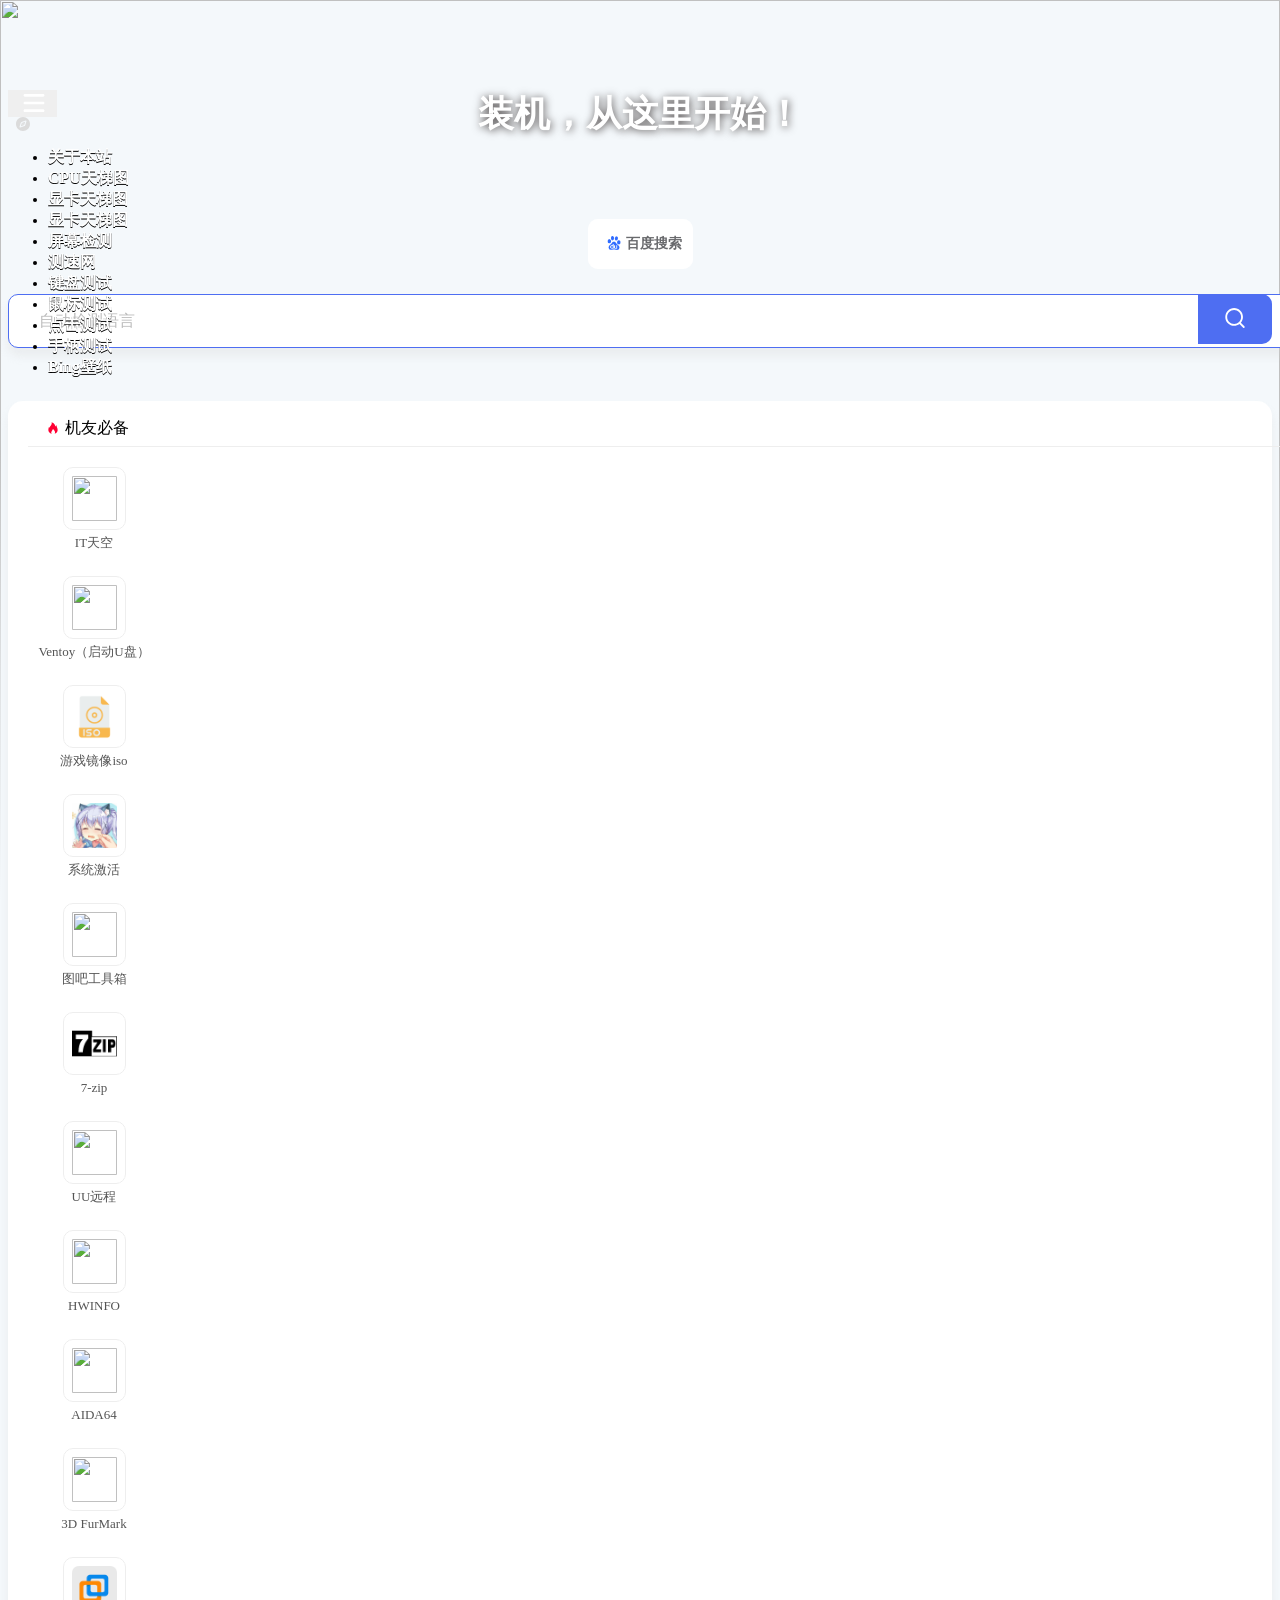
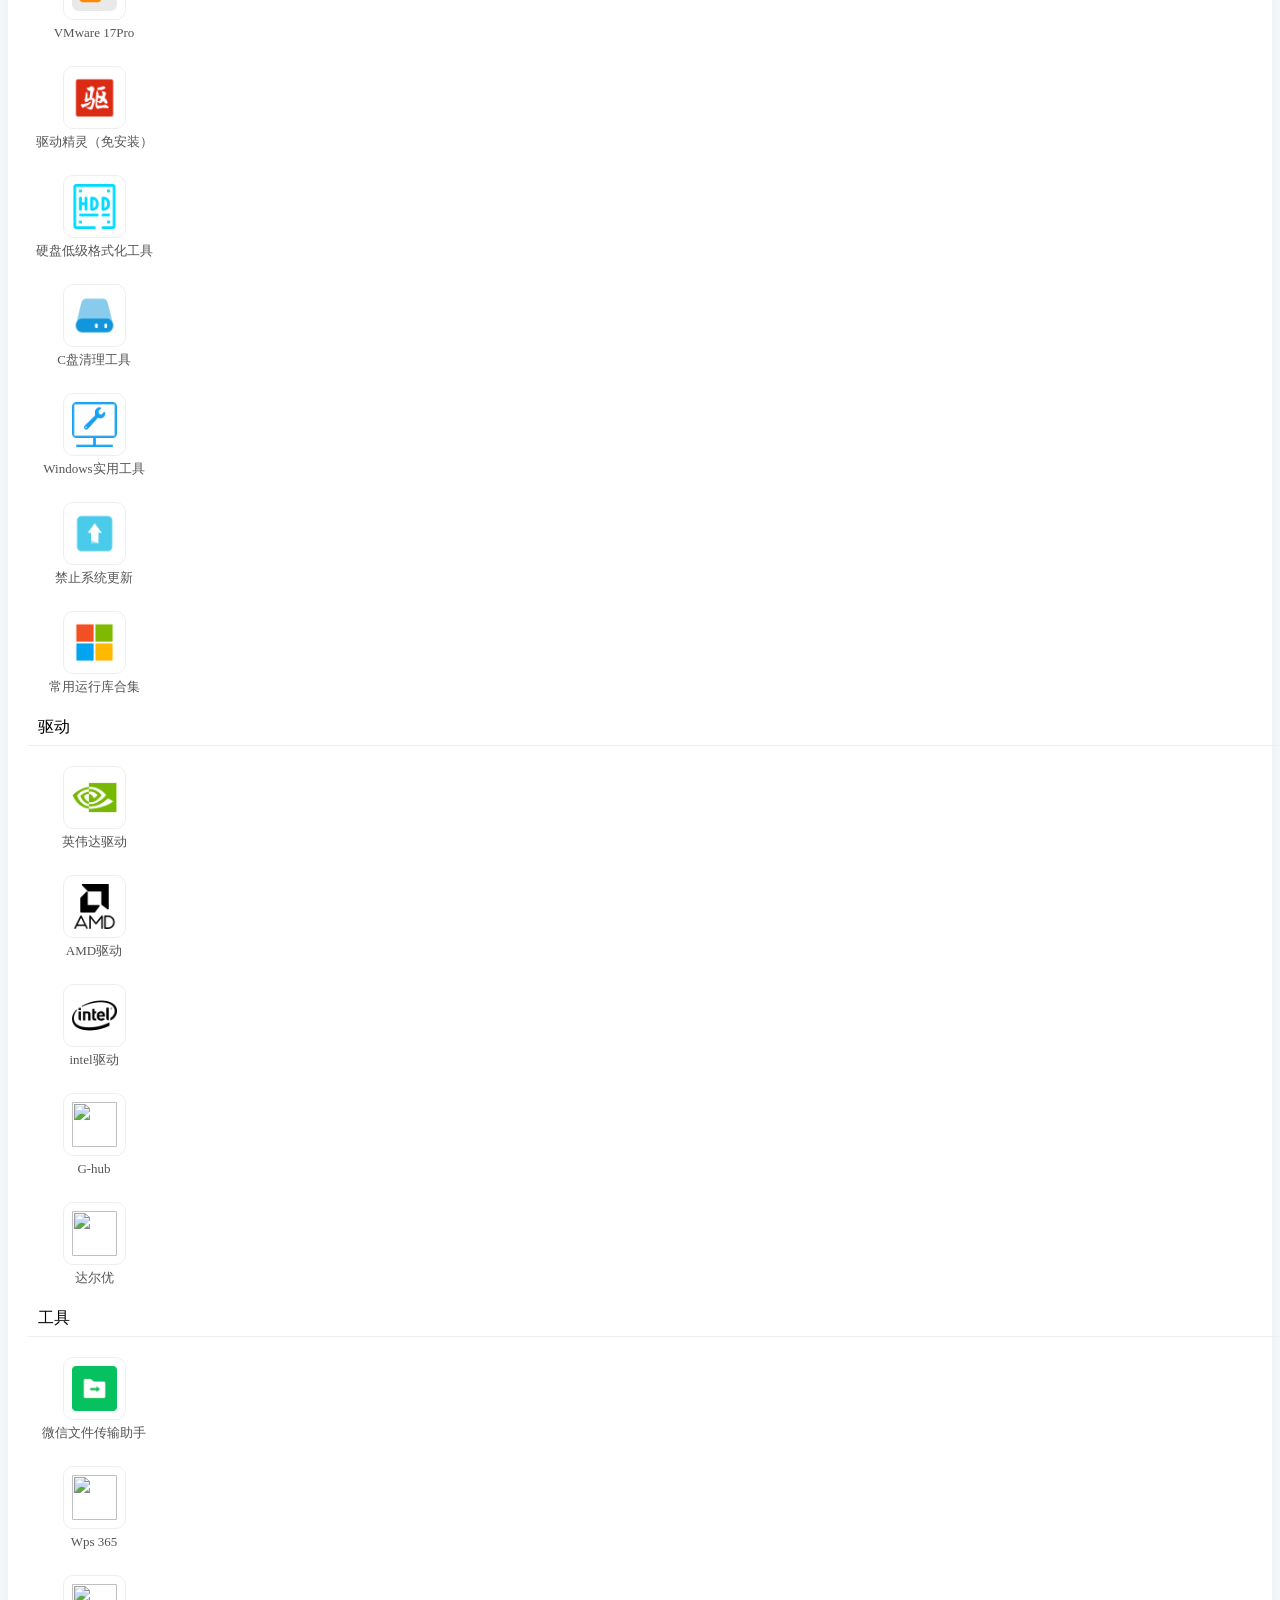
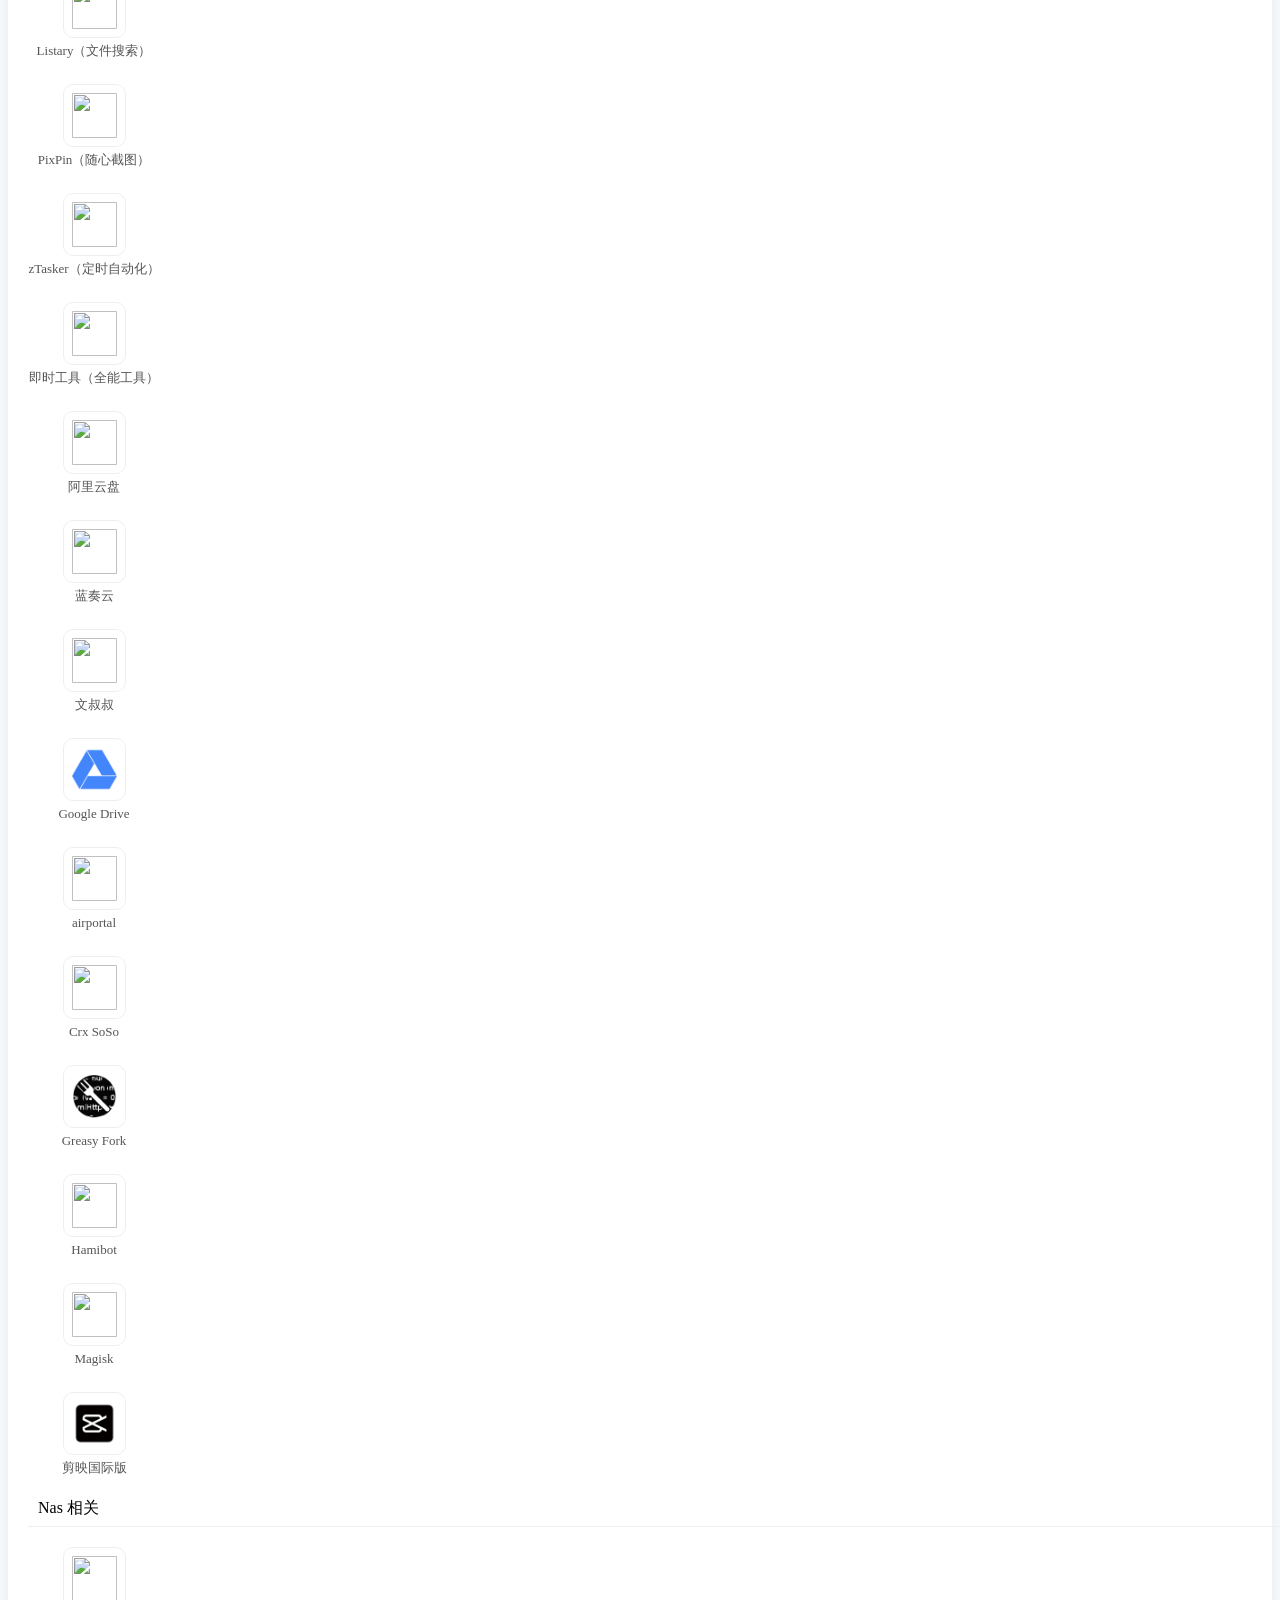
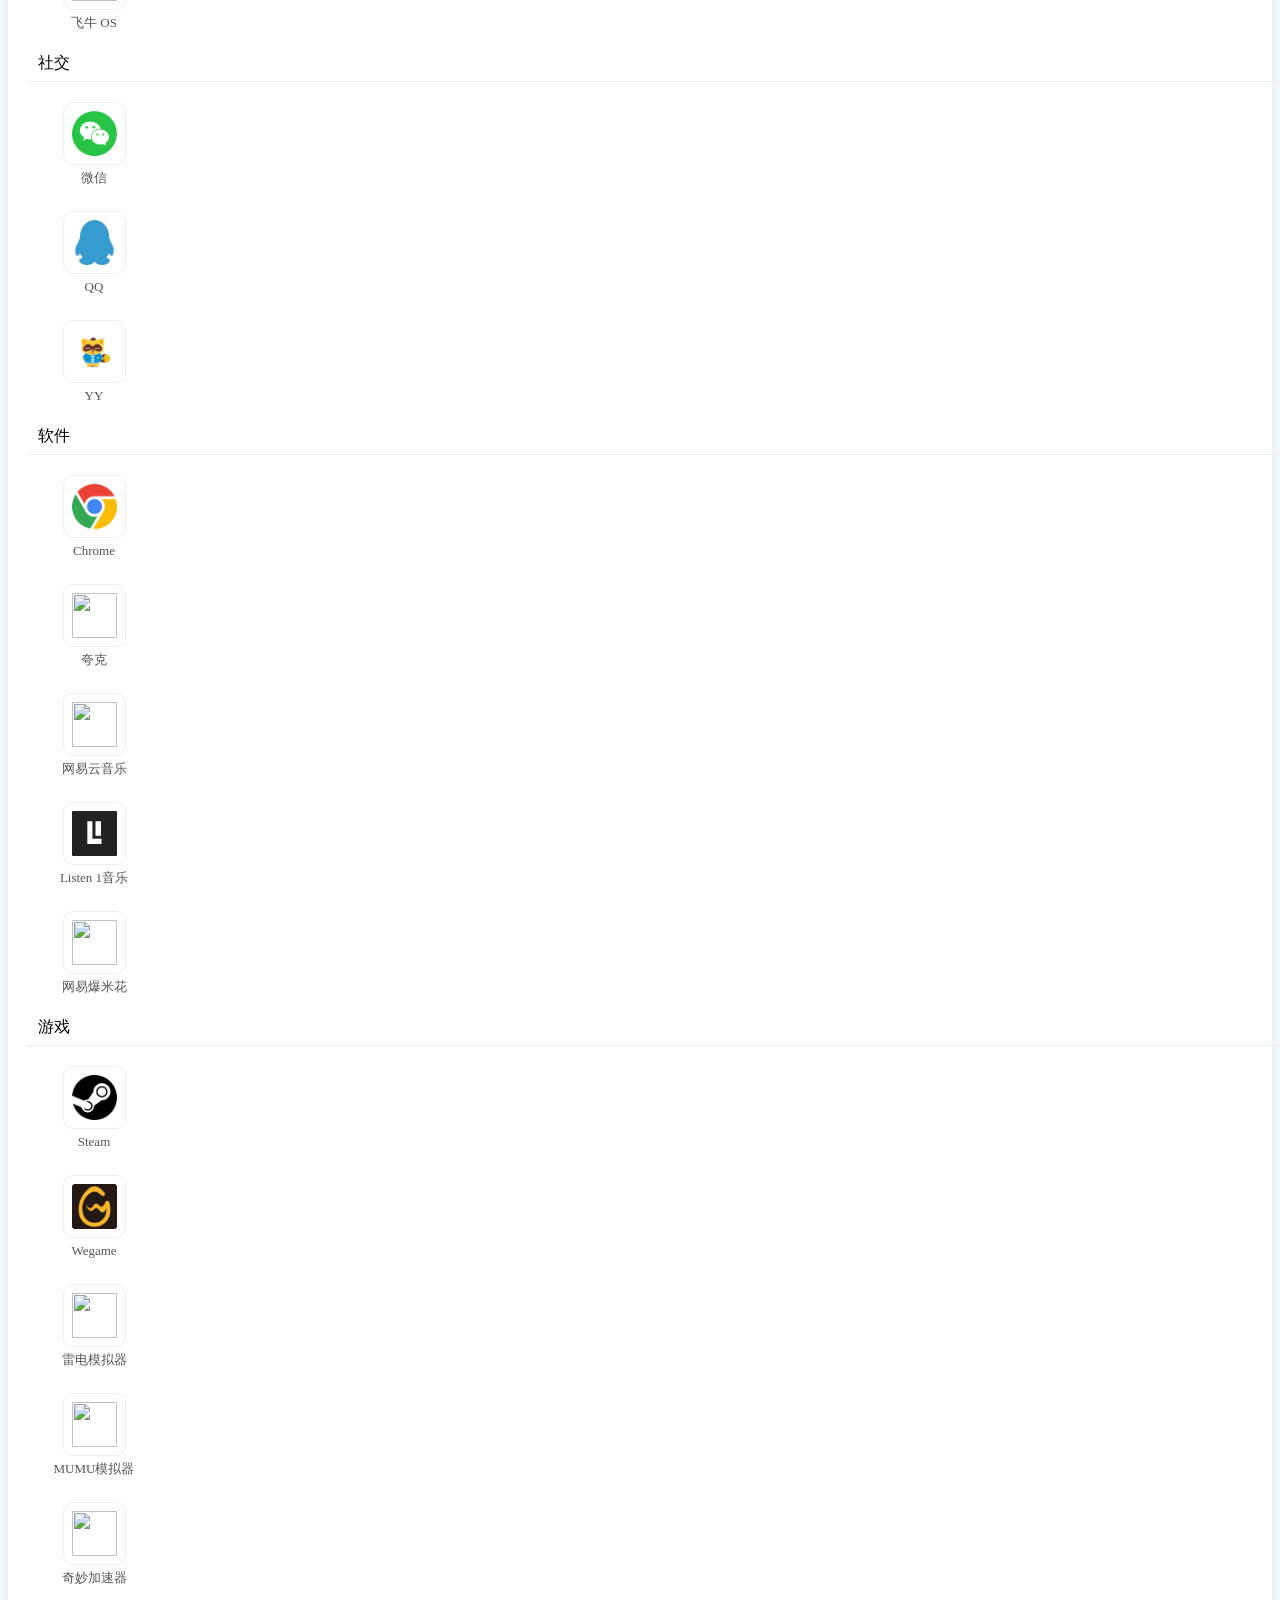
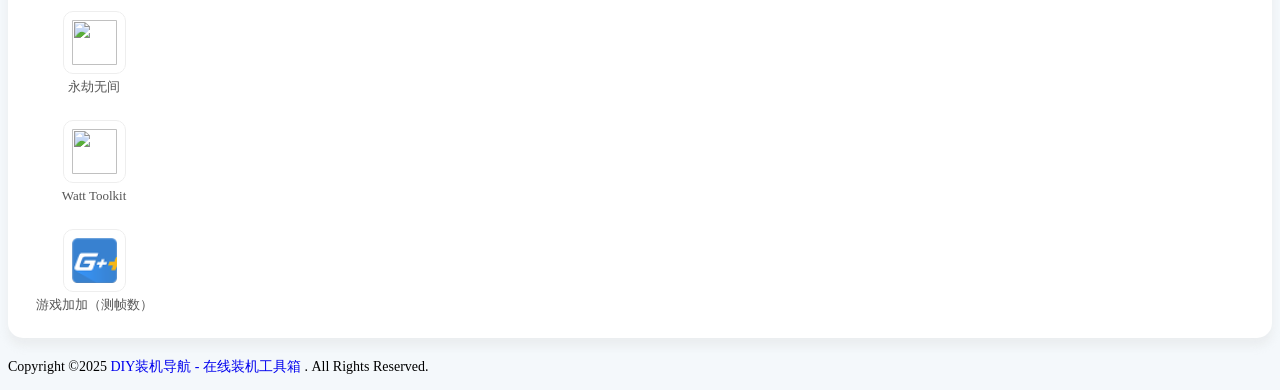
==== index.html @ c5351c8a "Update some links" ====
<!DOCTYPE html>
<html lang="zh-CN" element::-webkit-scrollbar {display:none}>
	<head>
		<meta http-equiv="Content-Type" content="text/html; charset=UTF-8">
		<meta name="viewport" content="width=device-width,initial-scale=1,maximum-scale=1" />
		<meta charset="utf-8">
		<title>DIY装机导航 - 在线装机工具箱 </title>
		<meta name="keywords" content="在线装机、装机导航、DIY装机、在线装机工具箱、工具箱、工具">
		<meta name="description" content="本站为广大网友提供DIY装机导航">
		<link rel="icon" href="./assets/img/pc.png" type="image/x-icon">
		<meta name="apple-mobile-web-app-capable" content="yes">
		<meta name="apple-touch-fullscreen" content="yes">
		<meta name="apple-mobile-web-app-status-bar-style" content="black">
		<meta name="full-screen" content="yes">
		<meta name="browsermode" content="application">
		<meta name="x5-fullscreen" content="true">
		<meta name="x5-page-mode" content="app">
		<meta name="lsvn" content="aHRtbA==">
		<meta name="author" content="LyLme">
		<script src="https://lf3-cdn-tos.bytecdntp.com/cdn/expire-2-M/jquery/3.5.1/jquery.min.js"type="application/javascript"></script>
		<link href="https://lf26-cdn-tos.bytecdntp.com/cdn/expire-1-M/bootstrap/4.5.3/css/bootstrap.min.css"type="text/css" rel="stylesheet">
		<link rel="stylesheet" href="./assets/css/fontawesome-free5.13.0.css" type="text/css">
		<link rel="stylesheet" href="./assets/css/style.css" type="text/css">
		<link rel="stylesheet" href="./assets/css/font.css" type="text/css">
		<style>.box {color: #FF0000;}</style>
	</head>
	<body onload="FocusOnInput()">
		<div class="banner-video"><img src="https://cn.bing.com/th?id=OHR.AmazonEcuador_EN-US2195278379_UHD.jpg" />
			<div class="bottom-cover"style="background-image: linear-gradient(rgba(255, 255, 255, 0) 0%, rgb(244 248 251 / 0.6) 50%, rgb(244 248 251) 100%);"></div>
		</div>

		<!--topbar开始-->
		<nav class="navbar navbar-expand-lg navbar-light fixed-top" style="position: absolute; z-index: 10000;">
			<!--<a class="navbar-brand" href="/"><img src="./assets/img/logo.png" height="25"  title="LyLme_Spage"></a>-->
			<button class="navbar-toggler collapsed" style="border: none; outline: none;" type="button"data-toggle="collapse" data-target="#navbarsExample05" aria-controls="navbarsExample05"aria-expanded="false" aria-label="Toggle navigation">
				<svg class="icon" width="200" height="200"><use xlink:href="#icon-menus"></use></svg>
			</button>

			<div class="type-right"><svg t="1711940240250" class="icon" viewBox="0 0 1024 1024" version="1.1"xmlns="http://www.w3.org/2000/svg" p-id="7074" width="200" height="200"><path d="M512 0c281.6 0 512 230.4 512 512s-230.4 512-512 512S0 793.6 0 512 230.4 0 512 0z m192.96 261.888l-259.904 78.784c-51.2 13.76-90.592 53.184-106.336 104.384L259.936 704.96c-5.888 15.776 0 33.472 11.808 45.312 7.872 9.824 21.696 13.76 33.472 13.76 3.936 0 9.856 0 13.792-1.984l259.904-78.784c51.2-13.76 90.592-53.184 106.336-104.384l78.784-259.904c5.888-15.776 0-33.472-11.808-45.312-13.792-13.76-31.52-17.728-47.296-11.808v-0.032z m-96.448 295.424a79.872 79.872 0 0 1-53.184 53.152l-200.864 59.072 61.056-202.816a79.904 79.904 0 0 1 53.184-53.184l200.864-59.072-61.056 202.848zM472.64 512a39.36 39.36 0 1 0 78.72 0 39.36 39.36 0 0 0-78.72 0z"fill="#dbdbdb" p-id="7075" data-spm-anchor-id="a313x.search_index.0.i6.29583a81RxO4Dj"class="selected"></path></svg></div>
			<div class="collapse navbar-collapse" id="navbarsExample05">
				<ul class="navbar-nav mr-auto">
					<!-- 顶部导航开始-->
					<li class="nav-item"><a class="nav-link" href="./assets/about.html">关于本站</a></li>
					<li class="nav-item"><a class="nav-link" href="https://topic.expreview.com/CPU/">CPU天梯图</a></li>
					<li class="nav-item"><a class="nav-link" href="https://topic.expreview.com/GPU/">显卡天梯图</a></li>
					<li class="nav-item"><a class="nav-link" href="https://www.testufo.com/">显卡天梯图</a></li>
					<li class="nav-item"><a class="nav-link" href="https://screen.bmcx.com/#welcome">屏幕检测</a></li>
					<li class="nav-item"><a class="nav-link" href="https://test.ustc.edu.cn/">测速网</a></li>
					<li class="nav-item"><a class="nav-link" href="https://www.zfrontier.com/lab/keyboardTester">键盘测试</a></li>
					<li class="nav-item"><a class="nav-link" href="https://www.mousetester.cn/">鼠标测试</a></li>
					<li class="nav-item"><a class="nav-link" href="https://checkcps.com/zh-cn/">点击测试</a></li>
					<li class="nav-item"><a class="nav-link" href="https://www.gobing.cn/experiment/key">手柄测试</a></li>
					<li class="nav-item"><a class="nav-link" href="https://bing.212001.xyz/">Bing壁纸</a></li>
					<!-- 顶部导航结束-->
				</ul>
				<div id="main"><div id="show_date"></div><div id="show_time"></div>
				</div>
			</div>

		</nav>
		<!--topbar结束-->


		<!-- 首页提示文字开始-->
		<div class="container" style="margin-top:10vh; position: relative; z-index: 100;"><h2 class="title">装机，从这里开始！</h2><div id="show_time"></div>
		<!-- 首页提示文字结束-->
		
		
			<!--搜索开始-->
			<div id="search" class="s-search">
				<div id="search-list" class="hide-type-list">
					<div class="search-group group-a s-current" style=" margin-top: 50px;">
						<ul class="search-type">
							<li>
								<input hidden="" checked="" type="radio" name="type" id="type-bi"value="https://www.baidu.com/s?tn=15007414_1_dg&ie=utf-8&wd="data-placeholder="百度一下，寻找更多软件">
								<label for="type-bi" style="font-weight:600"><img src="./assets/img/baidu.png"><span style="color:#696a6d">百度搜索</span></label>
							</li>
						</ul>
					</div>
				</div>
				<form action="https://fanyi.baidu.com/#zh/en/" method="get" target="_blank" id="super-search-fm"><input type="text" id="search-text" placeholder="自动检测语言" style="outline:0" autocomplete="off">
					<button class="submit" type="submit">
						<svg style="width: 22px; height: 22px; margin: 0 20px 0 20px; color: #fff;" class="icon"aria-hidden="true"><use xlink:href="#icon-sousuo"></use></svg><span>
					</button>
					<ul id="word" style="display: none;"></ul></form>
				<div class="set-check hidden-xs"><input type="checkbox" id="set-search-blank" class="bubble-3" autocomplete="off"></div>
			</div>
			<!--搜索结束-->

			<!-- 链接开始-->
			<ul class="mylist row">
				<li class="title"><svg class="icon" aria-hidden="true"><use xlink:href="#icon-remen"></use></svg>机友必备</li>

				<li class="col-3 col-sm-3 col-md-3 col-lg-1"><a rel="nofollow" href="https://www.itsk.com/"  target="_blank"><img src="https://www.itsk.com/favicon.ico"><span>IT天空</span></a></li>
				<li class="col-3 col-sm-3 col-md-3 col-lg-1"><a rel="nofollow" href="https://www.ventoy.net/cn/download.html"  target="_blank"><img src="https://www.ventoy.net/favicon.ico"><span>Ventoy（启动U盘）</span></a></li>
				<li class="col-3 col-sm-3 col-md-3 col-lg-1"><a rel="nofollow" href="https://pan.quark.cn/s/3732a263f9bc" target="_blank"><img src="./assets/img/ISO.png"><span>游戏镜像iso</span></a></li>
				<li class="col-3 col-sm-3 col-md-3 col-lg-1"><a rel="nofollow"href="https://cmwtat.cloudmoe.com/cn.html" target="_blank"><img src="./assets/img/ym.jpg"><span>系统激活</span></a></li>
				<li class="col-3 col-sm-3 col-md-3 col-lg-1"><a rel="nofollow" href="https://www.tbtool.cn/" target="_blank"><img src="https://www.tbtool.cn/resource/icon.ico"><span>图吧工具箱</span></a></li>
				<li class="col-3 col-sm-3 col-md-3 col-lg-1"><a rel="nofollow" href="https://www.7-zip.org/" target="_blank"><img src="./assets/img/7zip.png"><span>7-zip</span></a></li>
				<li class="col-3 col-sm-3 col-md-3 col-lg-1"><a rel="nofollow" href="https://uuyc.163.com/"  target="_blank"><img src="https://uuyc.res.netease.com/pc/gw/20241129172408/img/icon_23c853e7.jpg"><span>UU远程</span></a></li>
				<li class="col-3 col-sm-3 col-md-3 col-lg-1"><a rel="nofollow" href="https://www.hwinfo.com/"target="_blank"><img src="https://www.hwinfo.com/favicon.ico"><span>HWINFO</span></a></li>
				
				<li class="col-3 col-sm-3 col-md-3 col-lg-1"><a rel="nofollow" href="https://www.aida64.com/"target="_blank"><img src="https://www.aida64.com/favicon.ico"><span>AIDA64</span></a></li>
				<li class="col-3 col-sm-3 col-md-3 col-lg-1"><a rel="nofollow" href="https://geeks3d.com/furmark/"target="_blank"><img src="https://geeks3d.com/furmark/favicon.ico"><span>3D FurMark</span></a></li>
				<li class="col-3 col-sm-3 col-md-3 col-lg-1"><a rel="nofollow" href="https://pan.quark.cn/s/c5be4e4ef898" target="_blank"><img src="./assets/img/vmware.png"><span>VMware 17Pro</span></a></li>
				<li class="col-3 col-sm-3 col-md-3 col-lg-1"><a rel="nofollow" href="https://pan.quark.cn/s/39e6f64671b1" target="_blank"><img src="./assets/img/qudong.png"><span>驱动精灵（免安装）</span></a></li>
				<li class="col-3 col-sm-3 col-md-3 col-lg-1"><a rel="nofollow" href="https://pan.quark.cn/s/72a66b51fa1d" target="_blank"><img src="./assets/img/yingpan.png"><span>硬盘低级格式化工具</span></a></li>
				<li class="col-3 col-sm-3 col-md-3 col-lg-1"><a rel="nofollow" href="https://pan.quark.cn/s/a02eb3c8bc0e" target="_blank"><img src="./assets/img/c.png"><span>C盘清理工具</span></a></li>
				<li class="col-3 col-sm-3 col-md-3 col-lg-1"><a rel="nofollow" href="https://pan.quark.cn/s/6cdf3167cc6e" target="_blank"><img src="./assets/img/gj.png"><span>Windows实用工具</span></a></li>
				<li class="col-3 col-sm-3 col-md-3 col-lg-1"><a rel="nofollow" href="https://pan.quark.cn/s/3b8dd9aed0f1" target="_blank"><img src="./assets/img/gengxin.png"><span>禁止系统更新</span></a></li>
				
				<li class="col-3 col-sm-3 col-md-3 col-lg-1"><a rel="nofollow" href="https://pan.quark.cn/s/6d14ad0ecdaa" target="_blank"><img src="./assets/img/weiruan.png"><span>常用运行库合集</span></a></li>
				

				<li class="title">驱动</li>
				<li class="col-3 col-sm-3 col-md-3 col-lg-1"><a rel="nofollow"href="https://www.nvidia.cn/drivers/lookup/" target="_blank"><img src="./assets/img/yingweida.png"><span>英伟达驱动</span></a></li>
				<li class="col-3 col-sm-3 col-md-3 col-lg-1"><a rel="nofollow"href="https://www.amd.com/zh-cn/support/download/drivers.html" target="_blank"><img src="./assets/img/amd.png"><span>AMD驱动</span></a></li>
				<li class="col-3 col-sm-3 col-md-3 col-lg-1"><a rel="nofollow"href="https://www.intel.cn/content/www/cn/zh/download-center/home.html/" target="_blank"><img src="./assets/img/intel.png"><span>intel驱动</span></a></li>
				<li class="col-3 col-sm-3 col-md-3 col-lg-1"><a rel="nofollow"href="https://www.logitechg.com/zh-cn/innovation/g-hub.html" target="_blank"><img src="https://www.logitechg.com/etc.clientlibs/gaming/clientlibs/gaming-replatform/resources/images/favicon.ico"><span>G-hub</span></a></li>
				<li class="col-3 col-sm-3 col-md-3 col-lg-1"><a rel="nofollow"href="https://cn.dareu.com/?m=home&c=Lists&a=index&tid=66" target="_blank"><img src="https://cn.dareu.com/favicon.ico"><span>达尔优</span></a></li>


				<li class="title">工具</li>
				<li class="col-3 col-sm-3 col-md-3 col-lg-1"><a rel="nofollow" href="https://filehelper.weixin.qq.com/"target="_blank"><img src="./assets/img/v.png"><span>微信文件传输助手</span></a></li>
				<li class="col-3 col-sm-3 col-md-3 col-lg-1"><a rel="nofollow" href="https://365.wps.cn/download365"target="_blank"><img src="https://365.wps.cn/favicon.ico"><span>Wps 365</span></a></li>
				<li class="col-3 col-sm-3 col-md-3 col-lg-1"><a rel="nofollow" href="https://www.listary.com/download"target="_blank"><img src="https://cdn.prod.website-files.com/643e09c9f19df8579c420d9f/64ec15d75eb38b96eb59ffe3_Listary-favicon.png"><span>Listary（文件搜索）</span></a></li>
				<li class="col-3 col-sm-3 col-md-3 col-lg-1"><a rel="nofollow" href="https://pixpin.cn/"target="_blank"><img src="https://pixpin.cn/favicon.ico"><span>PixPin（随心截图）</span></a></li>
				<li class="col-3 col-sm-3 col-md-3 col-lg-1"><a rel="nofollow" href="https://www.everauto.net/cn/"target="_blank"><img src="https://365.wps.cn/favicon.ico"><span>zTasker（定时自动化）</span></a></li>
				<li class="col-3 col-sm-3 col-md-3 col-lg-1"><a rel="nofollow"href="https://www.67tool.com/client/#download" target="_blank"><img src="https://www.67tool.com/favicon.ico"><span>即时工具（全能工具）</span></a></li>
				<li class="col-3 col-sm-3 col-md-3 col-lg-1"><a rel="nofollow" href="https://www.alipan.com/"target="_blank"><img src="https://www.alipan.com/favicon.ico"><span>阿里云盘</span></a></li>
				<li class="col-3 col-sm-3 col-md-3 col-lg-1"><a rel="nofollow" href="https://up.woozooo.com/"target="_blank"><img src="https://up.woozooo.com/favicon.ico"><span>蓝奏云</span></a></li>
				<li class="col-3 col-sm-3 col-md-3 col-lg-1"><a rel="nofollow" href="https://www.wenshushu.cn/"target="_blank"><img src="https://www.wenshushu.cn/favicon.ico"><span>文叔叔</span></a></li>
				<li class="col-3 col-sm-3 col-md-3 col-lg-1"><a rel="nofollow" href="https://drive.google.com/"target="_blank"><img src="./assets/img/googledrive.png"><span>Google Drive</span></a></li>
				<li class="col-3 col-sm-3 col-md-3 col-lg-1"><a rel="nofollow" href="https://www.airportal.cn/"target="_blank"><img src="https://www.airportal.cn/favicon.ico"><span>airportal</span></a></li>
				<li class="col-3 col-sm-3 col-md-3 col-lg-1"><a rel="nofollow" href="https://www.crxsoso.com/"target="_blank"><img src="https://www.crxsoso.com/favicon.ico"><span>Crx SoSo</span></a></li>
				<li class="col-3 col-sm-3 col-md-3 col-lg-1"><a rel="nofollow"href="https://greasyfork.org/zh-CN/scripts" target="_blank"><img src="./assets/img/greasyfork.png"><span>Greasy Fork</span></a></li>
				<li class="col-3 col-sm-3 col-md-3 col-lg-1"><a rel="nofollow" href="https://hamibot.com/"target="_blank"><img src="https://hamibot.com/favicon.ico"><span>Hamibot</span></a></li>
				<li class="col-3 col-sm-3 col-md-3 col-lg-1"><a rel="nofollow" href="https://magiskcn.com/"target="_blank"><img src="https://magiskcn.com/wp-content/uploads/2021/05/favicon.ico"><span>Magisk</span></a></li>
				<li class="col-3 col-sm-3 col-md-3 col-lg-1"><a rel="nofollow" href="https://pan.quark.cn/s/629690068b9d" target="_blank"><img src="./assets/img/jianying.png"><span>剪映国际版</span></a></li>


				<li class="title">Nas 相关</li>
				<li class="col-3 col-sm-3 col-md-3 col-lg-1"><a rel="nofollow" href="https://fnos.net/"target="_blank"><img src="https://static2.fnnas.com/connect/favicon.ico"><span>飞牛 OS</span></a></li>


				<li class="title">社交</li>
				<li class="col-3 col-sm-3 col-md-3 col-lg-1"><a rel="nofollow" href="https://weixin.qq.com/"target="_blank"><img src="./assets/img/weixin.png"><span>微信</span></a></li>
				<li class="col-3 col-sm-3 col-md-3 col-lg-1"><a rel="nofollow" href="https://im.qq.com/index/"target="_blank"><img src="./assets/img/qq.png"><span>QQ</span></a></li>
				<li class="col-3 col-sm-3 col-md-3 col-lg-1"><a rel="nofollow" href="https://www.yy.com/yy8"target="_blank"><img src="./assets/img/yy.png"><span>YY</span></a></li>


				<li class="title">软件</li>
				<li class="col-3 col-sm-3 col-md-3 col-lg-1"><a rel="nofollow" href="https://www.google.cn/chrome/"target="_blank"><img src="./assets/img/chrome.png"><span>Chrome</span></a></li>
				<li class="col-3 col-sm-3 col-md-3 col-lg-1"><a rel="nofollow" href="https://www.quark.cn/"target="_blank"><img src="https://gw.alicdn.com/imgextra/i3/O1CN018r2tKf28YP7ev0fPF_!!6000000007944-2-tps-48-48.png"><span>夸克</span></a></li>
				<li class="col-3 col-sm-3 col-md-3 col-lg-1"><a rel="nofollow" href="https://music.163.com/#/download"target="_blank"><img src="http://p3.music.126.net/tBTNafgjNnTL1KlZMt7lVA==/18885211718935735.jpg"><span>网易云音乐</span></a></li>
				<li class="col-3 col-sm-3 col-md-3 col-lg-1"><a rel="nofollow" href="https://listen1.github.io/listen1/"target="_blank"><img src="./assets/img/listen1.png"><span>Listen 1音乐</span></a></li>
				<li class="col-3 col-sm-3 col-md-3 col-lg-1"><a rel="nofollow" href="https://bmh.163.com/"target="_blank"><img src="https://filmly.res.netease.com/website/img/ico_fdc6d2bc.png"><span>网易爆米花</span></a></li>

				<li class="title">游戏</li>
				<li class="col-3 col-sm-3 col-md-3 col-lg-1"><a rel="nofollow"href="https://store.steampowered.com/about/" target="_blank"><img src="./assets/img/steam.png"><span>Steam</span></a></li>
				<li class="col-3 col-sm-3 col-md-3 col-lg-1"><a rel="nofollow" href="https://www.wegame.com.cn/home"target="_blank"><img src="./assets/img/wegame.png"><span>Wegame</span></a></li>
				<li class="col-3 col-sm-3 col-md-3 col-lg-1"><a rel="nofollow" href="https://www.ldmnq.com/"target="_blank"><img src="https://www.ldmnq.com/favicon.ico"><span>雷电模拟器</span></a></li>
				<li class="col-3 col-sm-3 col-md-3 col-lg-1"><a rel="nofollow" href="https://mumu.163.com/"target="_blank"><img src="https://mumu.163.com/favicon.ico"><span>MUMU模拟器</span></a></li>
				<li class="col-3 col-sm-3 col-md-3 col-lg-1"><a rel="nofollow" href="https://jiasu.qimiao.com/"target="_blank"><img src="https://jiasu.qimiao.com/favicon.ico"><span>奇妙加速器</span></a></li>
				<li class="col-3 col-sm-3 col-md-3 col-lg-1"><a rel="nofollow"href="https://www.yjwujian.cn/download/#/" target="_blank"><img src="https://www.yjwujian.cn/favicon.ico"><span>永劫无间</span></a></li>
				<li class="col-3 col-sm-3 col-md-3 col-lg-1"><a rel="nofollow" href="https://steampp.net/"target="_blank"><img src="https://steampp.net/favicon.ico"><span>Watt Toolkit</span></a></li>
				<li class="col-3 col-sm-3 col-md-3 col-lg-1"><a rel="nofollow" href="https://gamepp.com/"target="_blank"><img src="./assets/img/++.png"><span>游戏加加（测帧数）</span></a></li>


			</ul>
			<!-- 链接结束-->

			<script type="text/javascript">< script src = "https://lf6-cdn-tos.bytecdntp.com/cdn/expire-1-M/bootstrap/4.5.3/js/bootstrap.min.js"type = "application/javascript" ></script>
			<script src="./assets//js/script.js"></script>
			<script src="./assets//js/svg.js"></script>
			<div style="display:none;" class="back-to" id="toolBackTop"><a title="返回顶部" onclick="window.scrollTo(0,0);return false;" href="#top" class="back-top"></a></div>
			<div class="mt-5 mb-3 footer text-muted text-center"><p class="footer">Copyright ©2025 <a href="/">DIY装机导航 - 在线装机工具箱 </a>. All Rights Reserved.</p></div>
</html>
---- assets/css/style.css ----
a:hover{text-decoration:none !important;font-weight:bold !important}
a.icp{font-size:12px;color:#bbb;text-align:center}
.navbar .navbar-expand-lg .navbar-light .fixed-top{position:absolute;z-index:10000}
.bottom-cover{background-image:linear-gradient(rgba(255,255,255,0) 0%,rgb(244 248 251 / 0.6) 50%,rgb(244 248 251) 100%)}
.navbar-light .navbar-toggler{color:#fff !important}
p.content{text-align:center;padding:5px 30px;border-radius:10px;font-size:12px;color:#fff;font-weight:500}
::-webkit-scrollbar{display:none}
.back-to{bottom:55px;overflow:hidden;position:fixed;right:10px;width:110px;z-index:999}
.back-to .back-top{background:url("./images/top.png") no-repeat scroll 0 0 transparent;display:block;float:right;height:50px;margin-left:10px;outline:0 none;text-indent:-9999em;width:50px}
.back-to .back-top:hover{background-position:-50px 0}
.mylist li.col-3 img{display:block;width:45px;height:45px;padding:8px;background:#fff;border:1px solid #eee;border-radius:10px;margin:0 auto}
h2.title{text-align:center;color:#fff;font-size:36px;font-weight:600;text-shadow:1px 1px 8px #504b4b}
body{font-size:14px;background:#f4f8fb;overflow-x:hidden}
a{text-decoration:none}
a:hover{text-decoration:none}
svg.icon{width:14px;height:14px;margin:0 5px 0 8px;vertical-align:-0.15em;fill:currentColor;overflow:hidden}
.navbar-light .navbar-nav .nav-link{color:#fff !important;font-size:16px;font-weight:bold;text-shadow:0px 1px 0px #000}
#search{width:100%;margin:0;padding:0 0 10px;position:relative;z-index:2000;border-radius:5px}
#search form{position:relative;margin-top:15px}
#search-text{width:100%;height:50px;line-height:50px;text-indent:10px;font-size:16px;border-radius:10px;background-color:#fff;border:1px solid #c4c7ce;box-shadow:0 0.5rem 0.625rem #d4d4d44d;transition:0.3s all linear;padding-left:20px}
#search-text:focus{border:1px solid #4e6ef2}
#search-text:hover{border:1px solid #a7aab5}
#search button{position:absolute;top:0;right:0;background:none;border:0;border-radius:20px;width:auto;height:50px;border-radius:0 10px 10px 0;outline:none;background-color:#4e6ef2}
#search button:hover{cursor:pointer;background-color:#4662d9}
#search button i{color:#ddd;font-size:18px}
.search-group{text-align: center;}
.s-current .search-type{padding-left:0;display:block}
.s-current{display:block}
#search-list{position:relative;overflow-x:auto}
#search-list::-webkit-scrollbar{display:none}
.s-type{position:absolute;top:0;left:0;z-index:13;width:75px}
.s-type:hover{height:auto}
.s-type>span{display:block;height:31px;width:75px}
.s-type-list{display:none;position:absolute;top:31px;padding:9pt 0;width:70px;background:#fff;border-radius:5px;box-shadow:0 9px 20px rgba(0,0,0,.16)}
.s-type-list:before{position:absolute;top:-1pc;left:20px;content:'';display:block;width:0;height:0;border:10px solid transparent;border-bottom-color:#fff}
.s-type-list label{display:block;font-size:15px;text-align:center;font-weight:normal;margin-bottom:0;padding:2px 0;cursor:pointer;transition:.3s}
.s-type-list label:hover{background:rgba(136,136,136,.1)}
.s-type-list .tile-lg{color:#fff;width:3pc;height:3pc;font-size:1.25rem;line-height:3rem;border-radius:.3rem;display:block;margin:auto}
.s-type:hover .s-type-list{display:block}
.type-text{position:absolute;left:0;width:75px;padding-left:9pt;font-size:1pc;line-height:31px}
.search-type{white-space:nowrap;margin:0}
.search-type label{margin:0}
.search-type img {width: 14px;height: 14px;margin: 0 5px 0 8px;vertical-align: -0.15em;fill: currentColor;overflow: hidden;}
.search-type li{margin-bottom:10px;display:inline-block;background:#ffffffAD !important;background:rgba(255,255,255,70%);border-radius:10px}
.search-type li label{display:inline-block;padding:0 11px;font-size:14px;border-radius:3px 3px 0 0;cursor:pointer}
.search-type input:checked+label,.search-type input:hover+label{background-color:#fff;height:50px;border-radius:10px}
#search-text::-webkit-input-placeholder{color:#bbb}
#word{position:absolute;list-style:none;top:55px;left:0px;width:100%;background:rgba(259,259,259,0.9);border-radius:5px;z-index:20000;padding:15px 10px;box-shadow:0 0 10px #aaa}
#word li{height:35px;padding:0 5px;text-indent:30px;background-size:20px;line-height:35px;cursor:pointer;font-size:16px;border-radius:5px}
#word li:hover{background-color:#ddd}
.set-check{margin-top:3px;font-size:9pt}
.set-check label{margin-left:3px}
.set-check input,.set-check label{opacity:0;transition:all .3s ease}
.search-type li{height:50px;line-height:50px;list-style:none;display:inline-block;border-radius:10px}
.mylist{list-style:none;padding:10px 20px;position:relative;z-index:1000;margin:20px 0;border-radius:15px;background:#fff;box-shadow:0 0.5rem 0.625rem #d4d4d44d}
.mylist li.col-3{width:100px;transition:0.3s all linear;font-size:14px;overflow:hidden;padding:10px 0;border-radius:10px}
.mylist li.col-3 svg{display:block;width:45px;height:45px;padding:8px;background:#fff;border:1px solid #eee;border-radius:10px;margin:0 auto}
.mylist li.col-3:hover{background:#eee}
.mylist li.col-3 span{width:100%;height:26px;line-height:26px;text-align:center;font-size:13px;word-break:break-all;display:-webkit-box;-webkit-line-clamp:1;-webkit-box-orient:vertical;overflow:hidden}
.mylist li a{color:#555;display:block}
.mylist li.title{width:100%;min-width:auto;margin:0;height:35px;font-size:16px;line-height:33px;padding:0 20px 0 10px;border-bottom:1px solid #eee;margin-bottom:10px}
.banner-video{position:absolute;width:100%;overflow:hidden;left:0;top:0;height:100vh}
.banner-video video{width:2048px;float:left}
.banner-video img{object-fit:cover;width:100%;height:100vh}
.bottom-cover{width:100%;height:50%;position:absolute;bottom:-1px;z-index:10}
@media screen and (min-width:1200px){.mylist li.col-3{min-width:132px}
}@media screen and (min-width:992px) and (max-width:1200px){.mylist li.col-3{min-width:110px}
}@media screen and (max-width:992px){#he-plugin-simple{display:none !important}
.banner-video video{width:1200px}
.banner-video img{object-fit:cover;width:100%;height:100vh}
.search-group{padding-left:0px}
div#navbarsExample05{background:rgba(0,0,0,0.8);padding:10px 30px;border-radius:20px}
}@media screen and (max-width:767px){.banner-video video{width:960px}
.banner-video img{object-fit:cover;width:100%;height:100vh}
.s-type-list label{padding:5px 0}
.search-list{height:30px;overflow-y:hidden;white-space:nowrap}
.search-group{padding-left:0px}
.mylist{border-radius:8px}
.mylist li.col-3{margin:5px 0 5px}
.mylist li.col-3 svg{width:30px;height:30px;padding:5px;border-radius:5px}
.mylist li.col-3 span{font-size:12px}
.mylist li.col-3 img {display: block; width: 30px; height: 30px; padding: 5px; background: #fff; border: 1px solid #eee; border-radius: 10px; margin: 0 auto;}
}.navbar-toggler svg{width:24px;height:24px}
.navbar-toggler .bi-list-nested{display:none}
.navbar-toggler.collapsed .bi-list-nested{display:block}
.navbar-toggler.collapsed .bi-x{display:none}
.navbar-toggler .bi-x{display:block}
#he-plugin-simple{z-index:1000}
::-webkit-scrollbar{width:8px;height:8px;border-radius:4px}
::-webkit-scrollbar-track{background:#eee;border-radius:0px}
::-webkit-scrollbar-thumb{background:#ddd;border-radius:0px}
::-webkit-scrollbar-thumb:hover{background:#ccc}
::-webkit-scrollbar-corner{background:#ddd}
---- assets/css/font.css ----
@font-face{font-family:"Micro";src:url('MicroExtendFLF.ttf')}
#show_time{font-family:"Micro";text-align:center;font-weight:bold;font-size:30px;color:#fff;text-shadow:1px 1px 2px #000}
#show_date{text-align:center;font-size:16px;color:#fff;font-weight:bold;margin:10px}
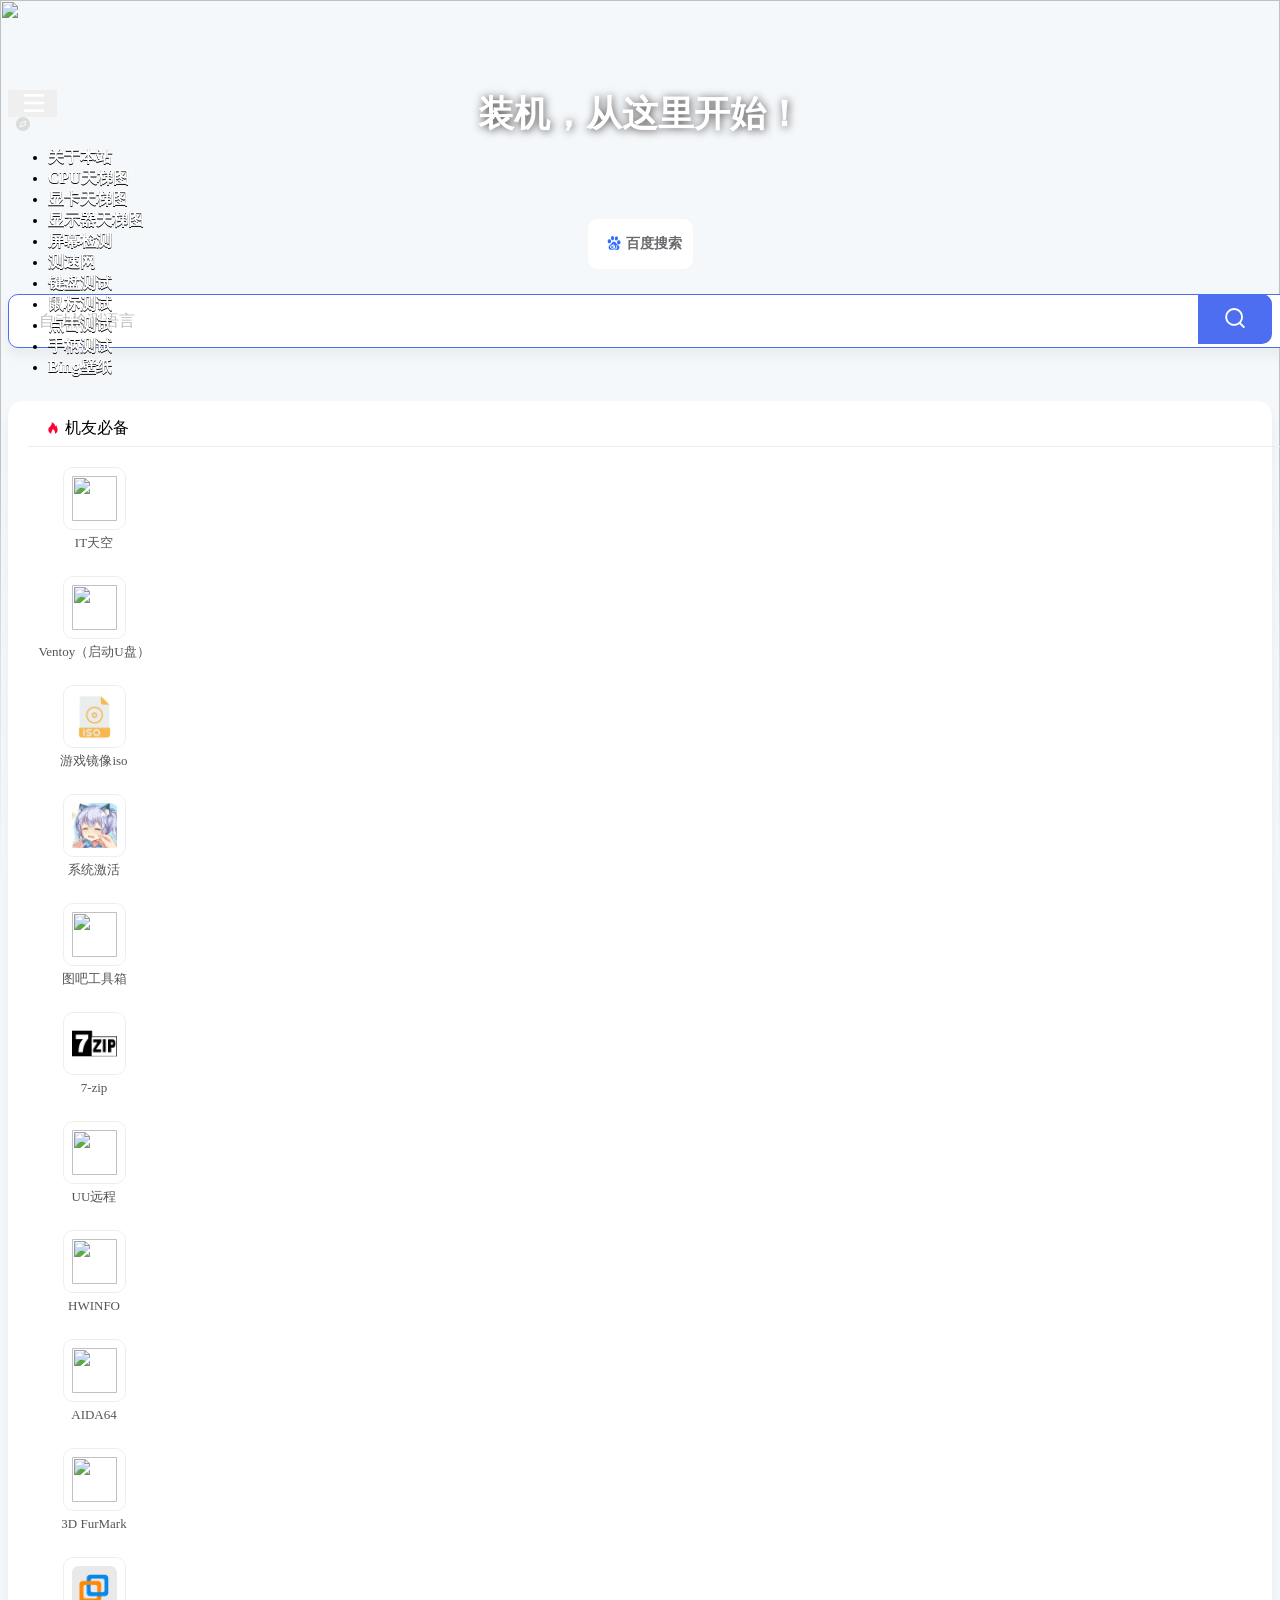
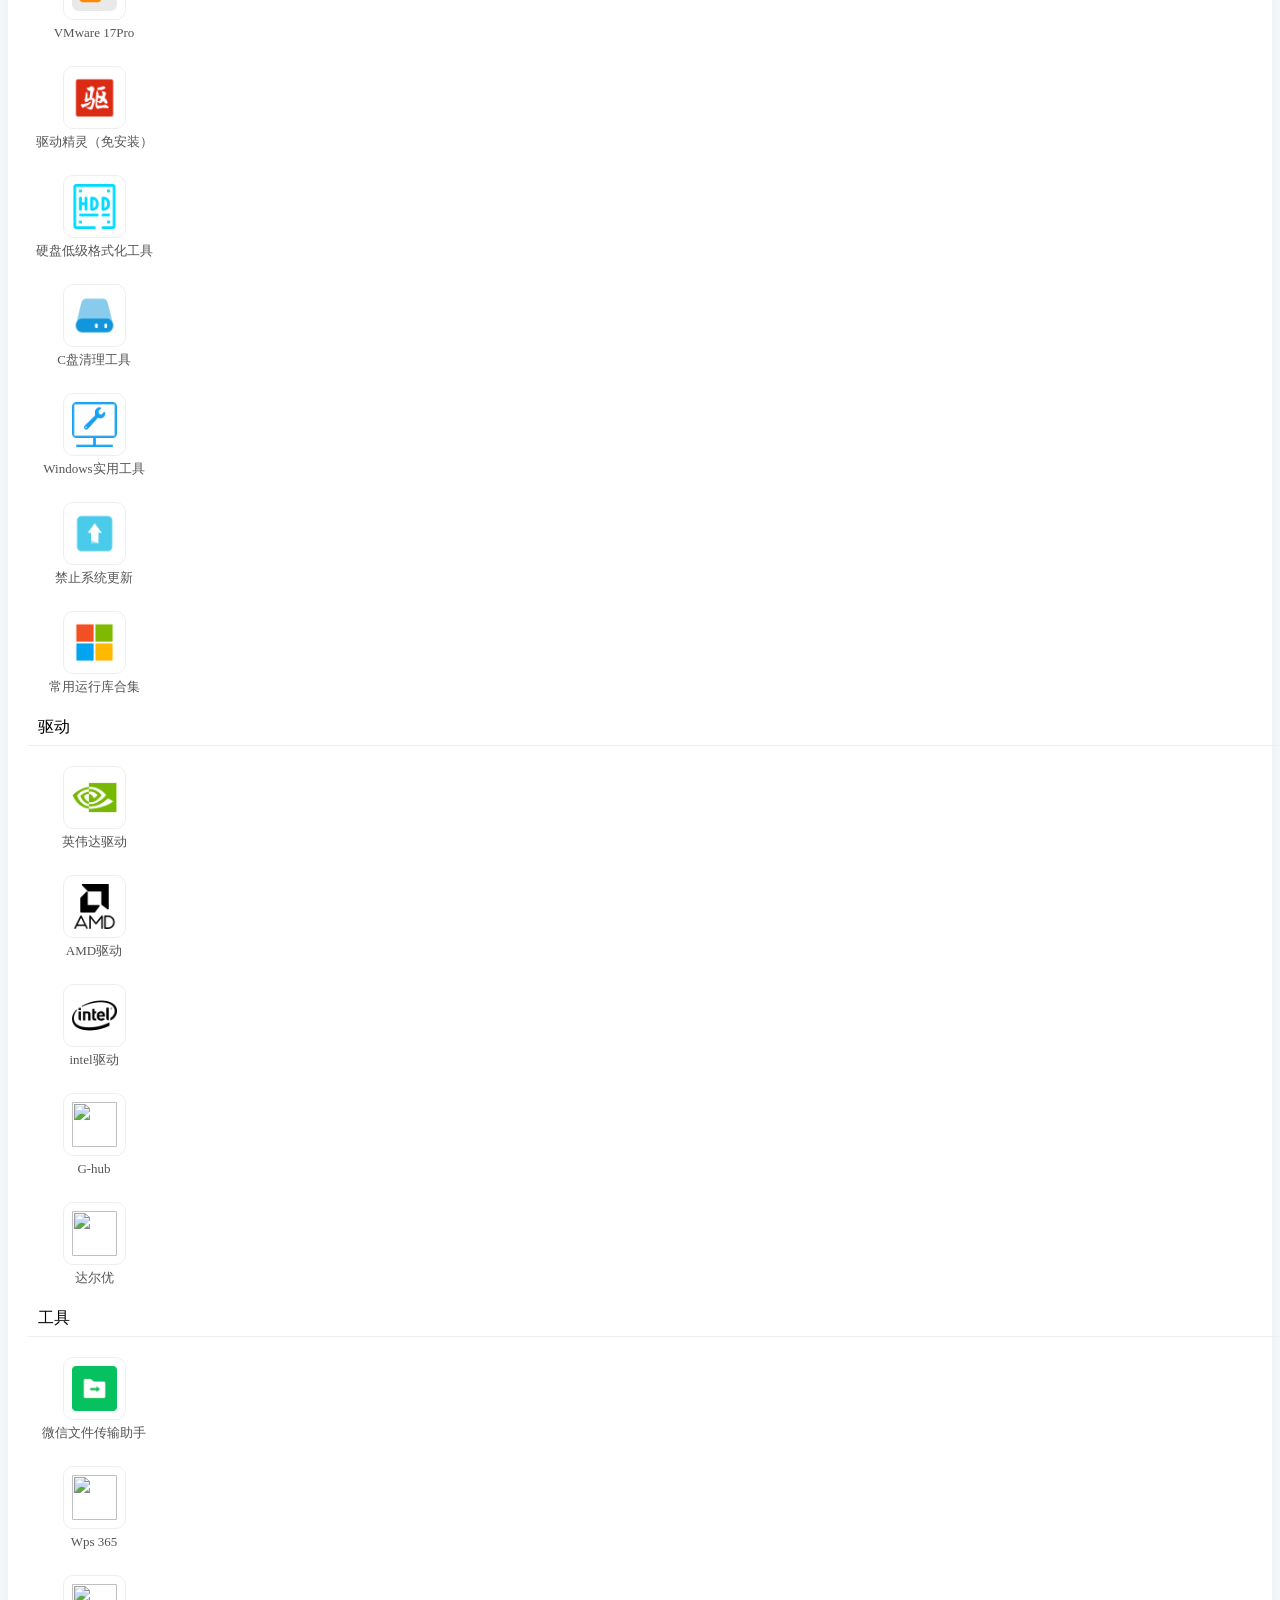
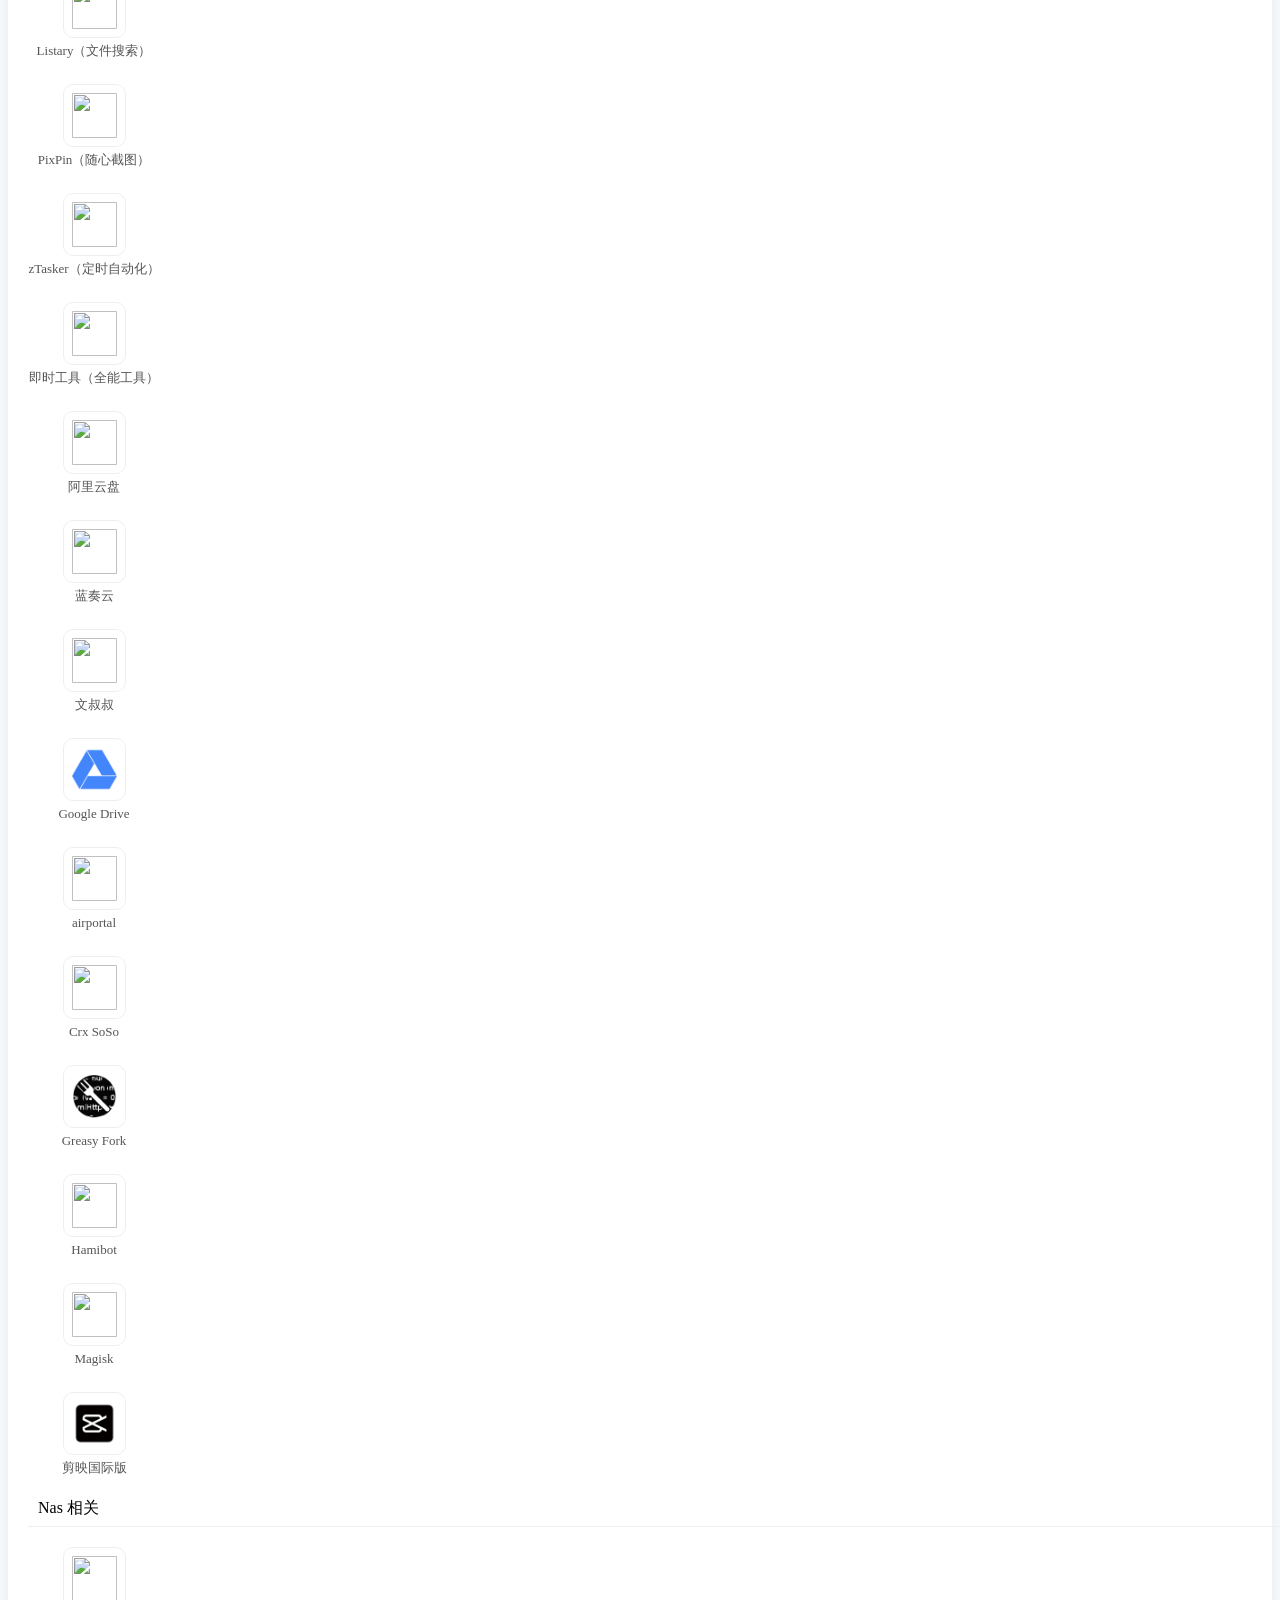
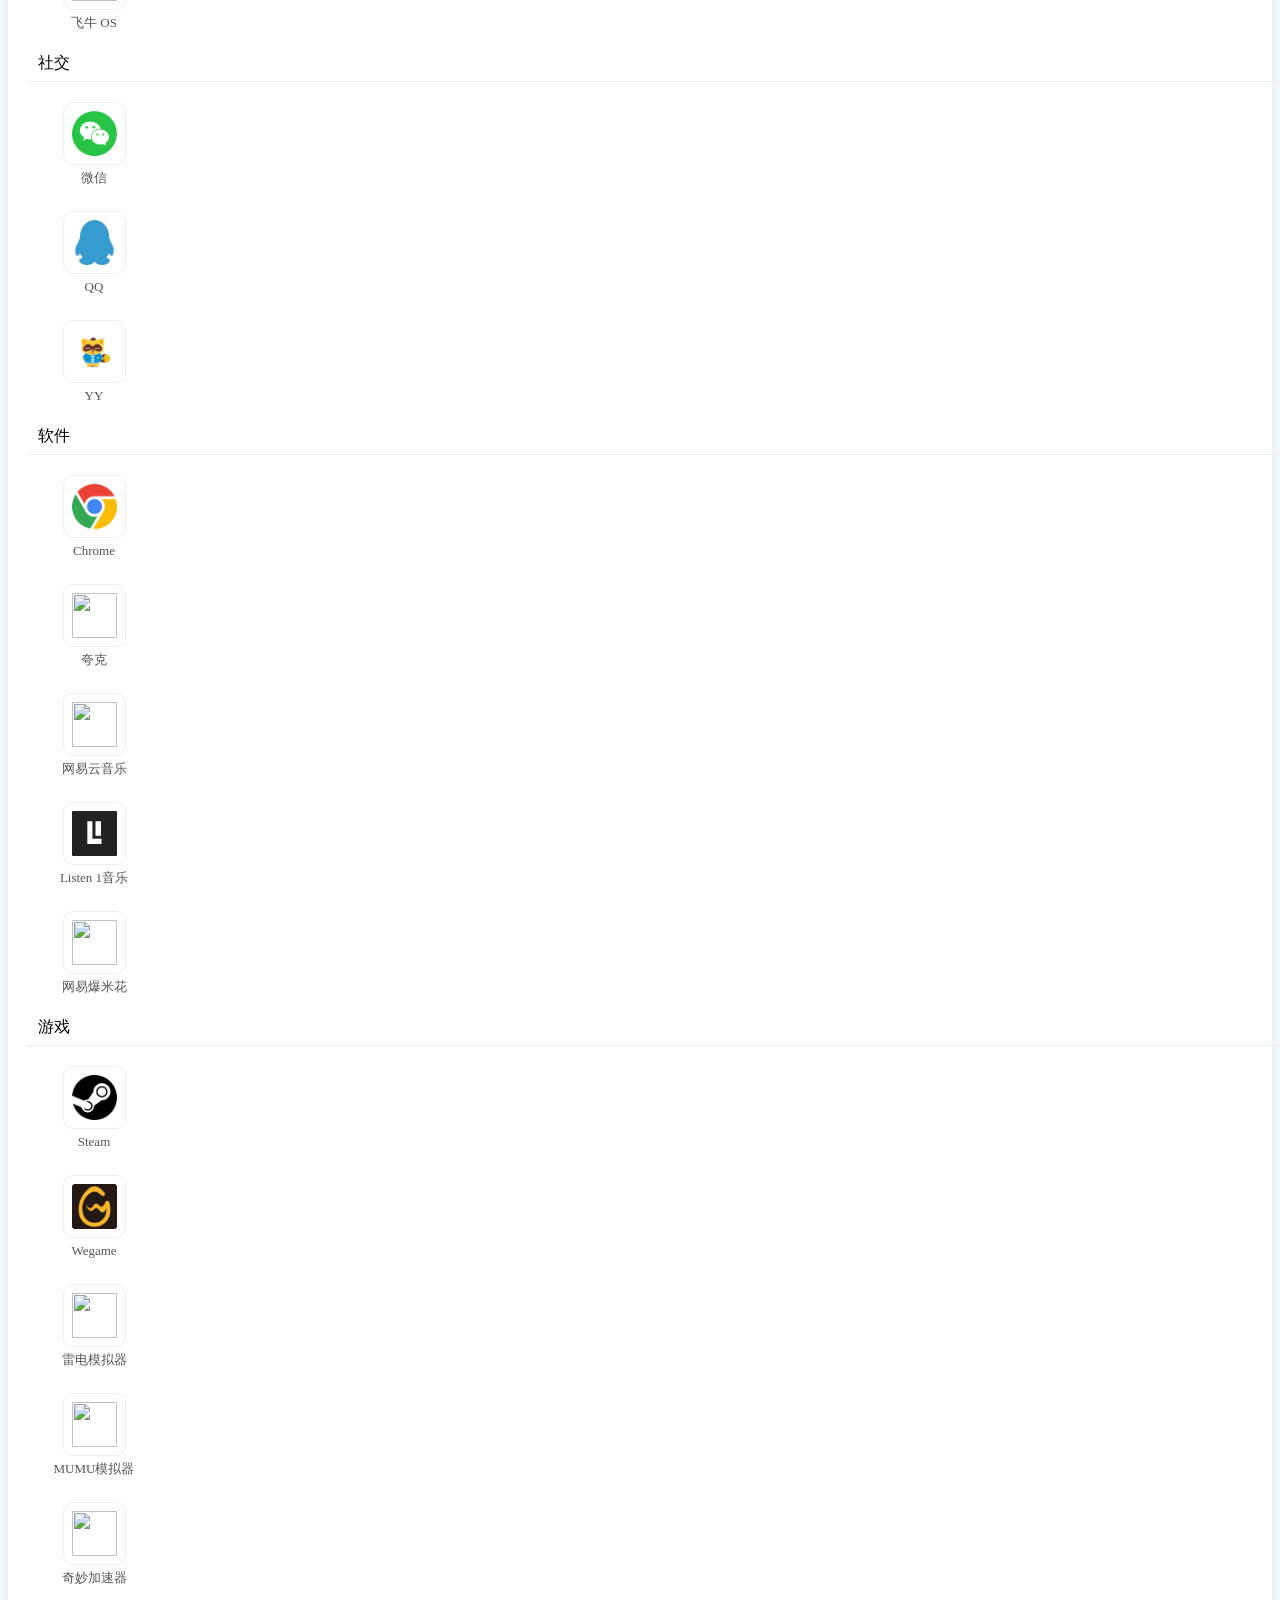
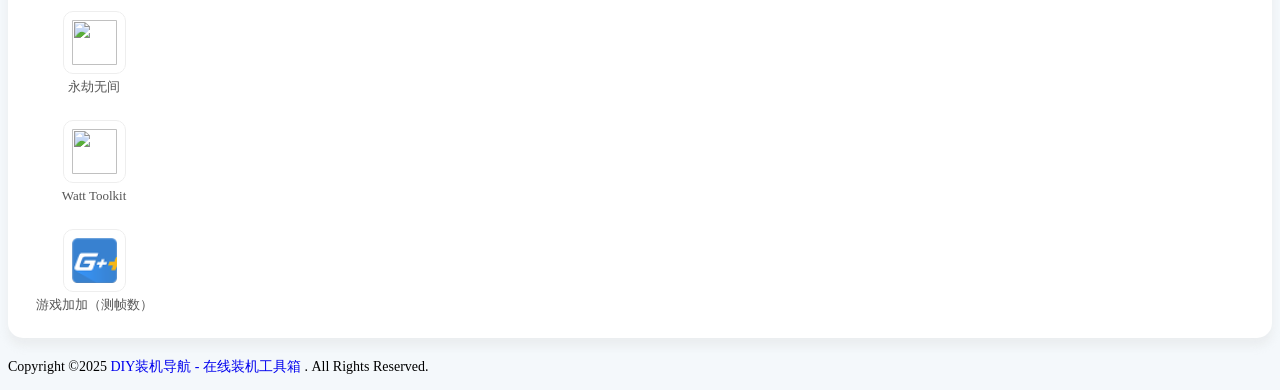
==== commit 9e8094c7: "Update index.html" ====
--- a/index.html
+++ b/index.html
@@ -43,7 +43,7 @@
 					<li class="nav-item"><a class="nav-link" href="./assets/about.html">关于本站</a></li>
 					<li class="nav-item"><a class="nav-link" href="https://topic.expreview.com/CPU/">CPU天梯图</a></li>
 					<li class="nav-item"><a class="nav-link" href="https://topic.expreview.com/GPU/">显卡天梯图</a></li>
-					<li class="nav-item"><a class="nav-link" href="https://www.testufo.com/">显卡天梯图</a></li>
+					<li class="nav-item"><a class="nav-link" href="https://www.testufo.com/">显示器天梯图</a></li>
 					<li class="nav-item"><a class="nav-link" href="https://screen.bmcx.com/#welcome">屏幕检测</a></li>
 					<li class="nav-item"><a class="nav-link" href="https://test.ustc.edu.cn/">测速网</a></li>
 					<li class="nav-item"><a class="nav-link" href="https://www.zfrontier.com/lab/keyboardTester">键盘测试</a></li>
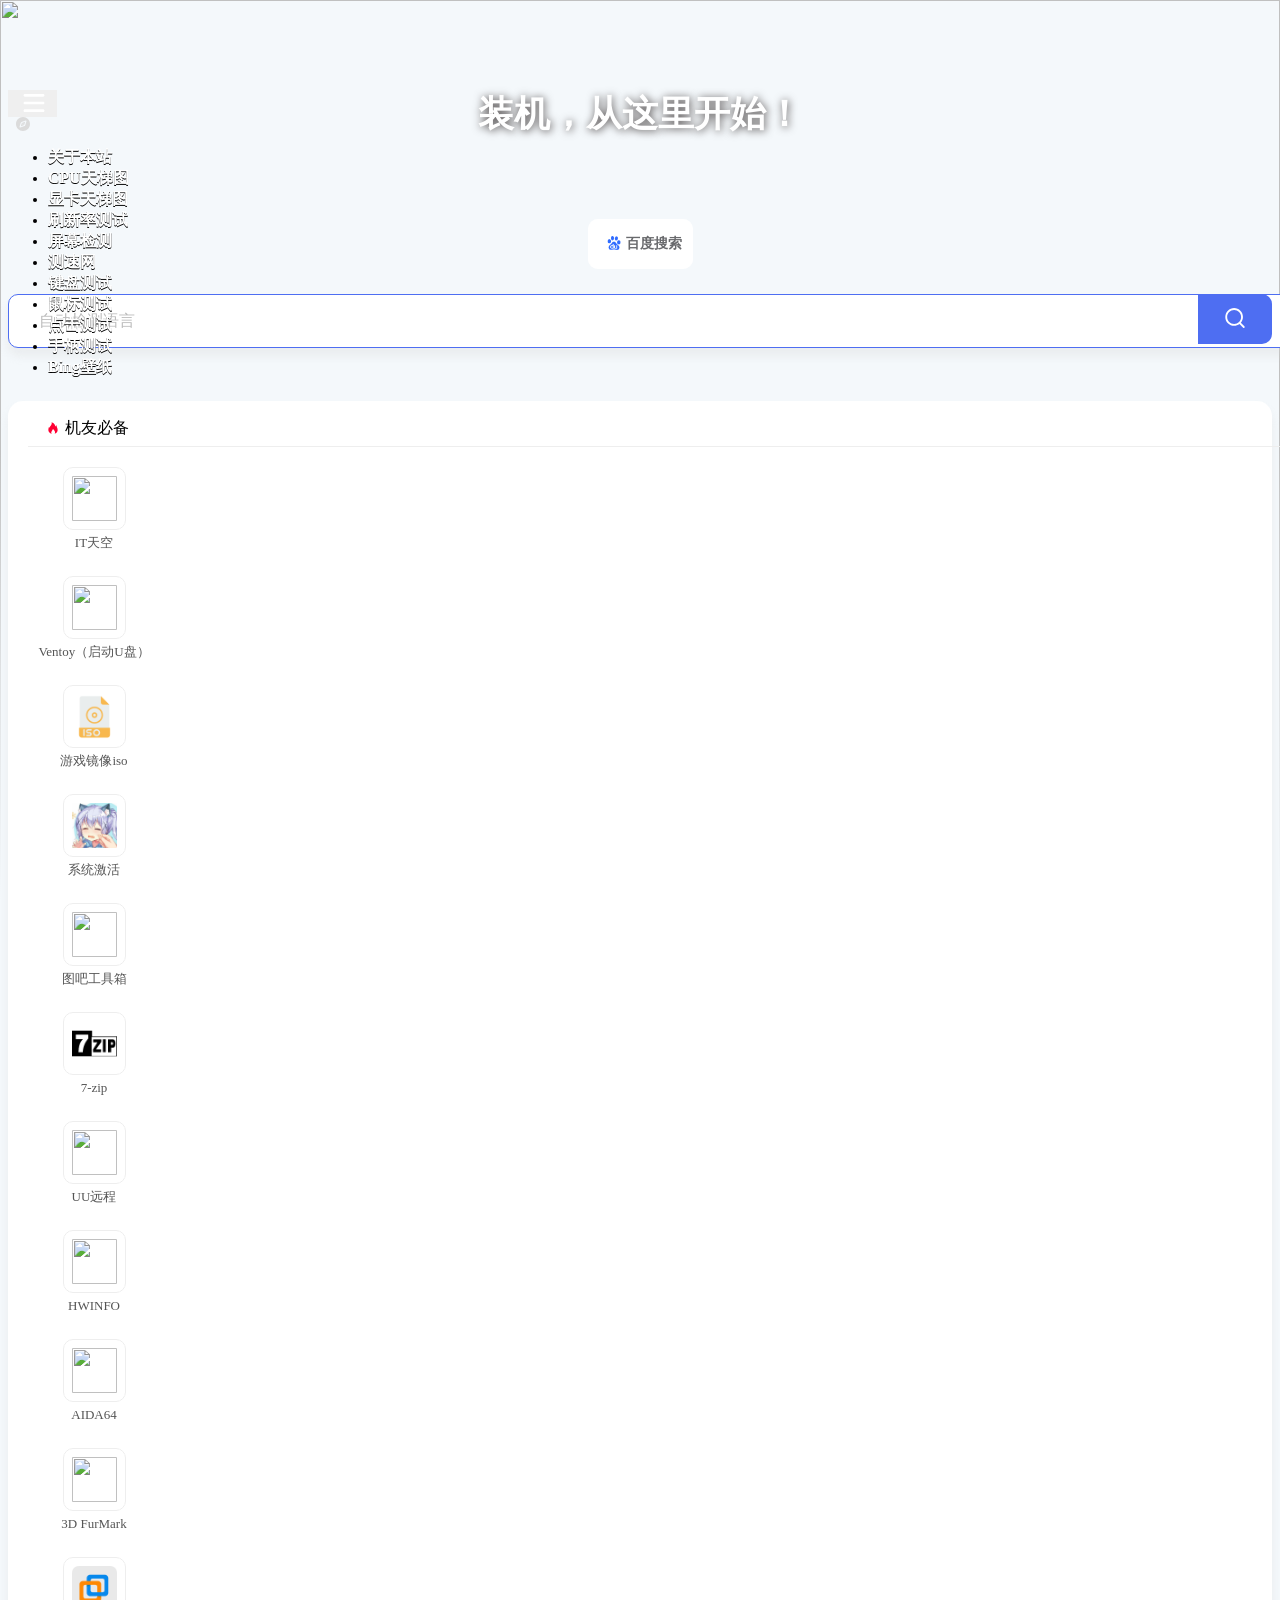
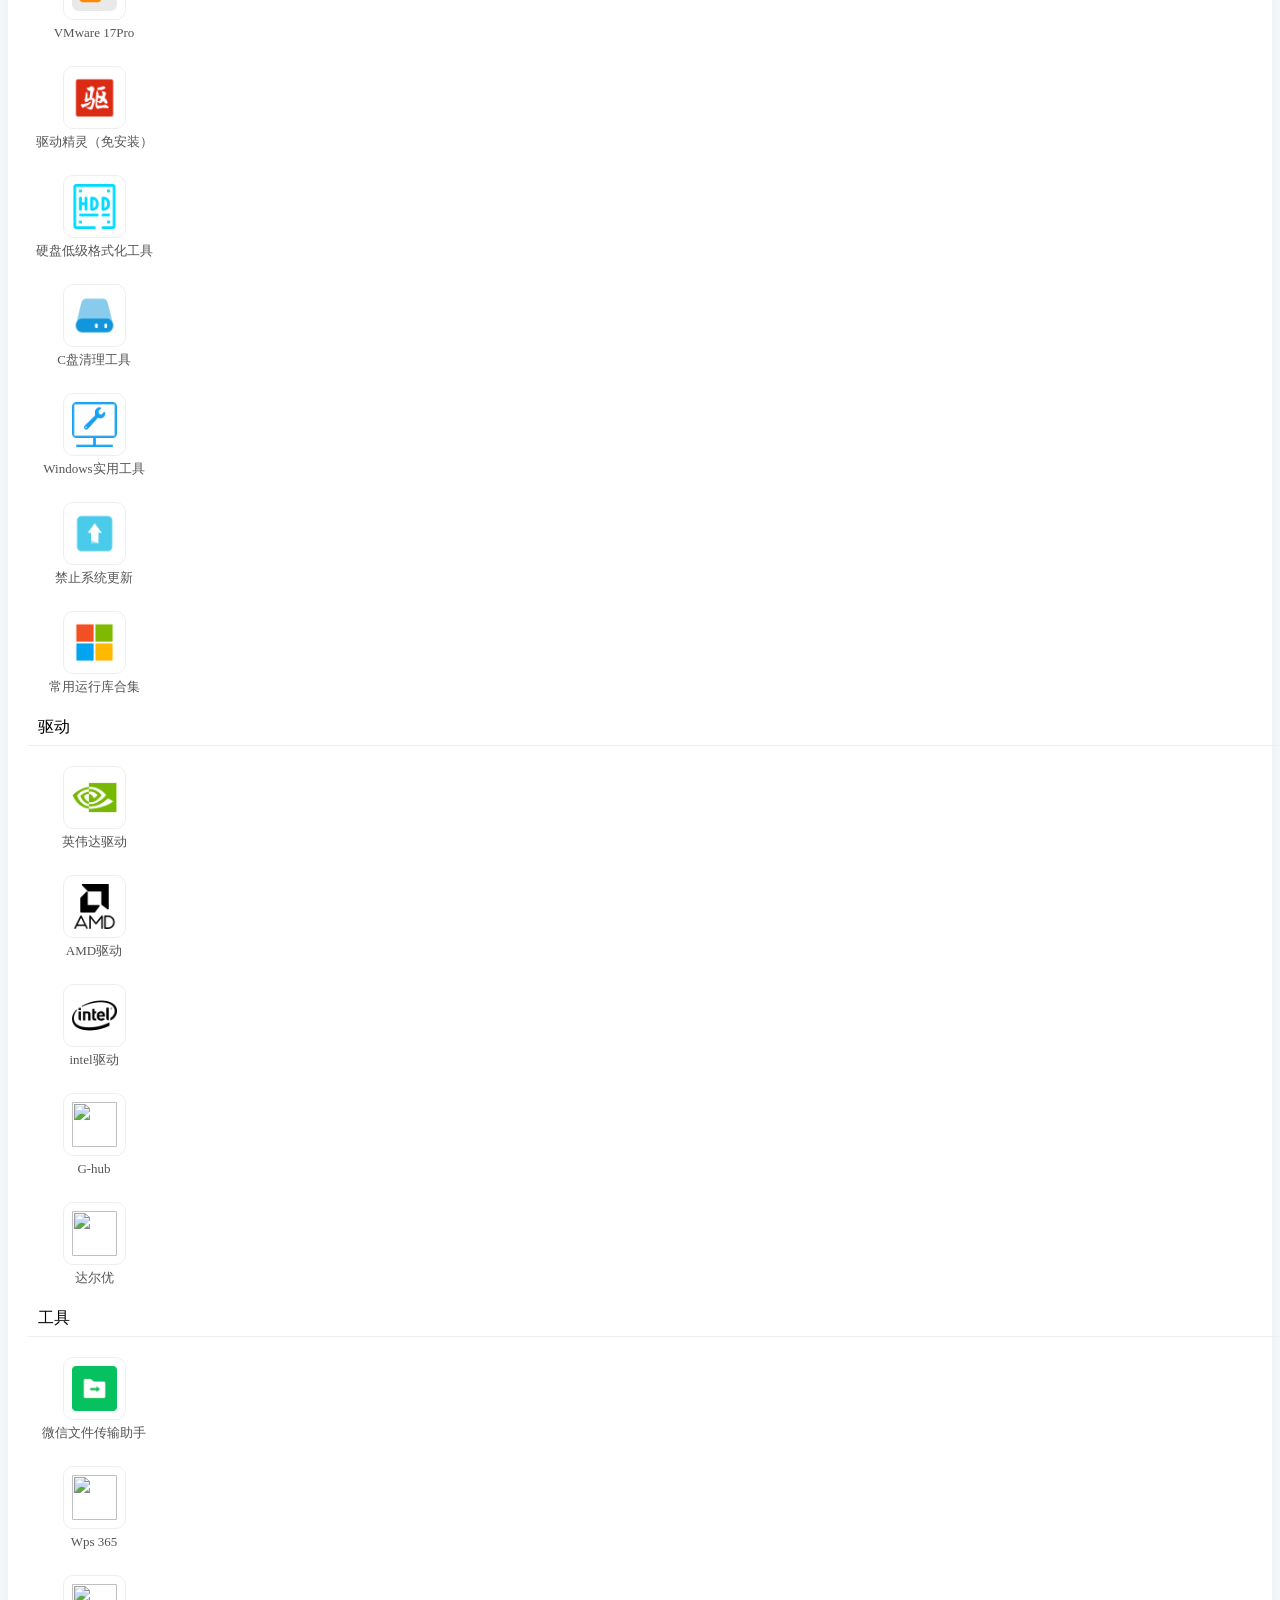
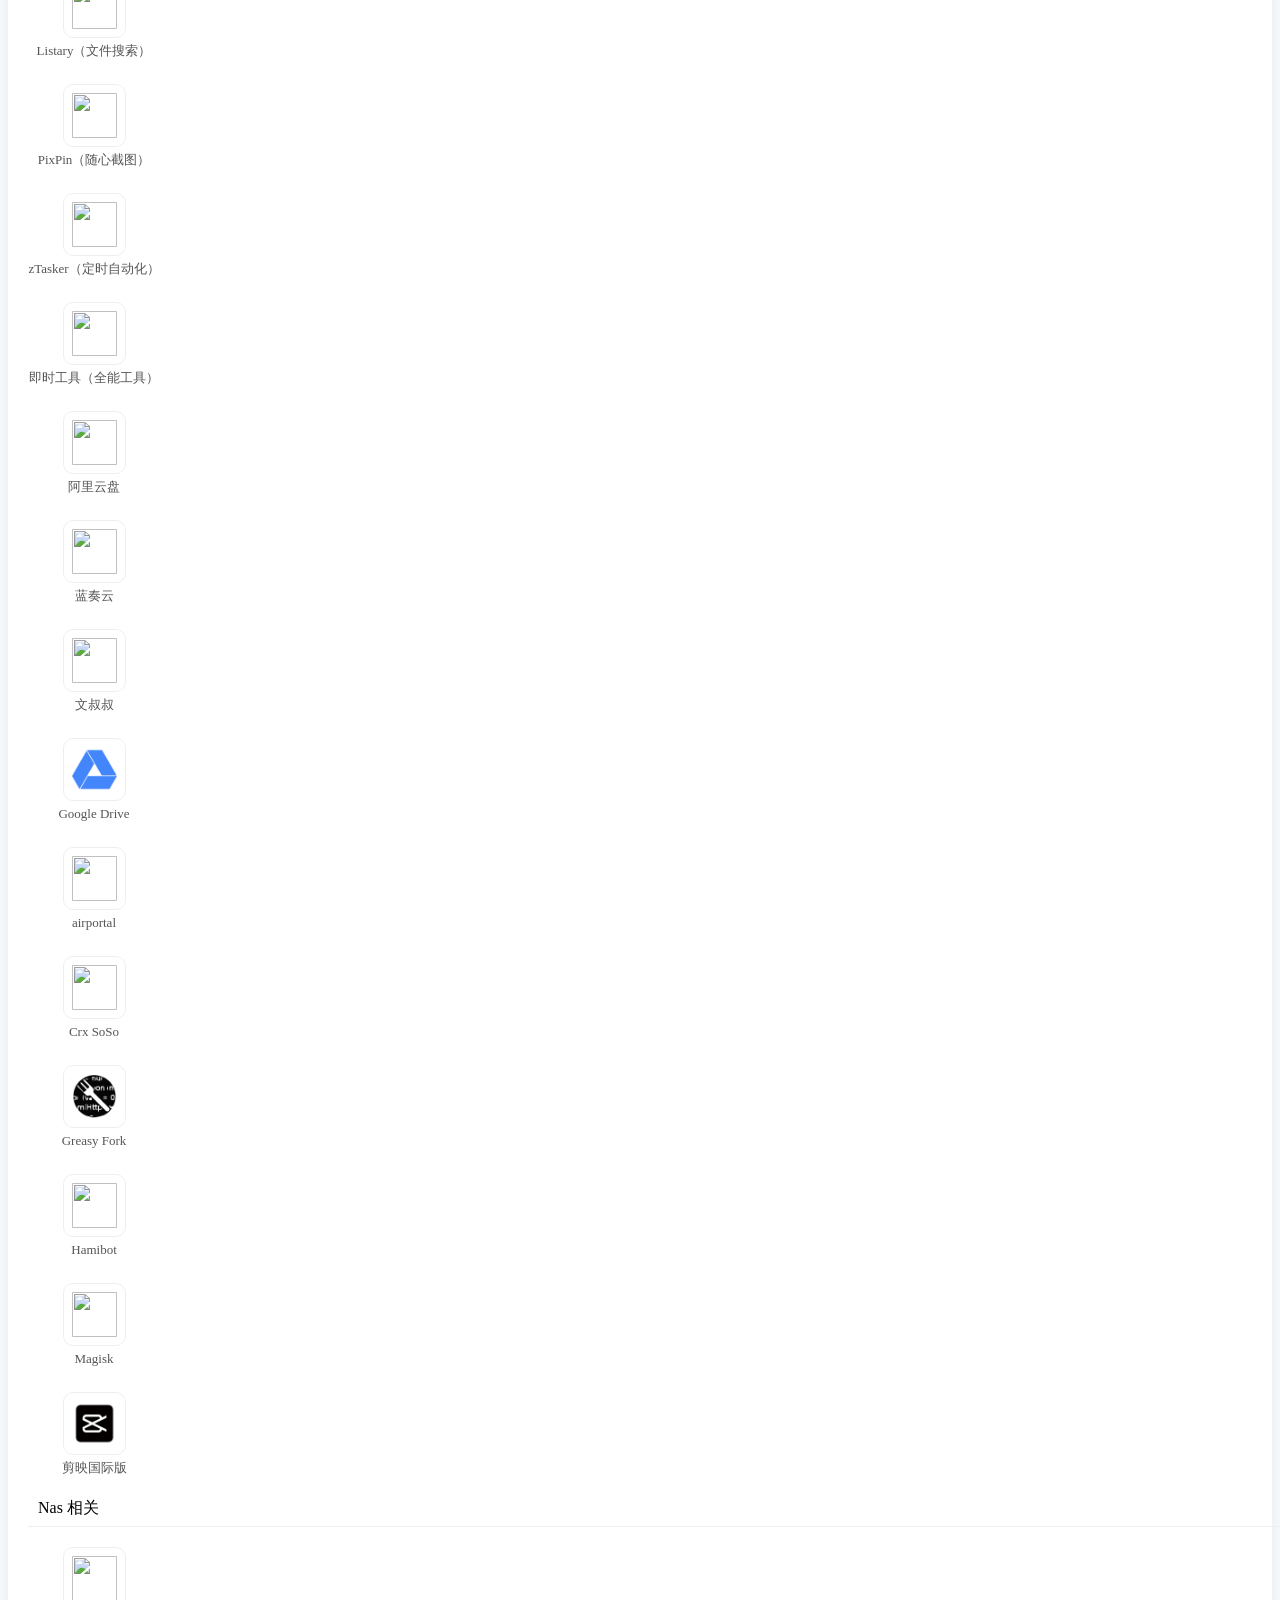
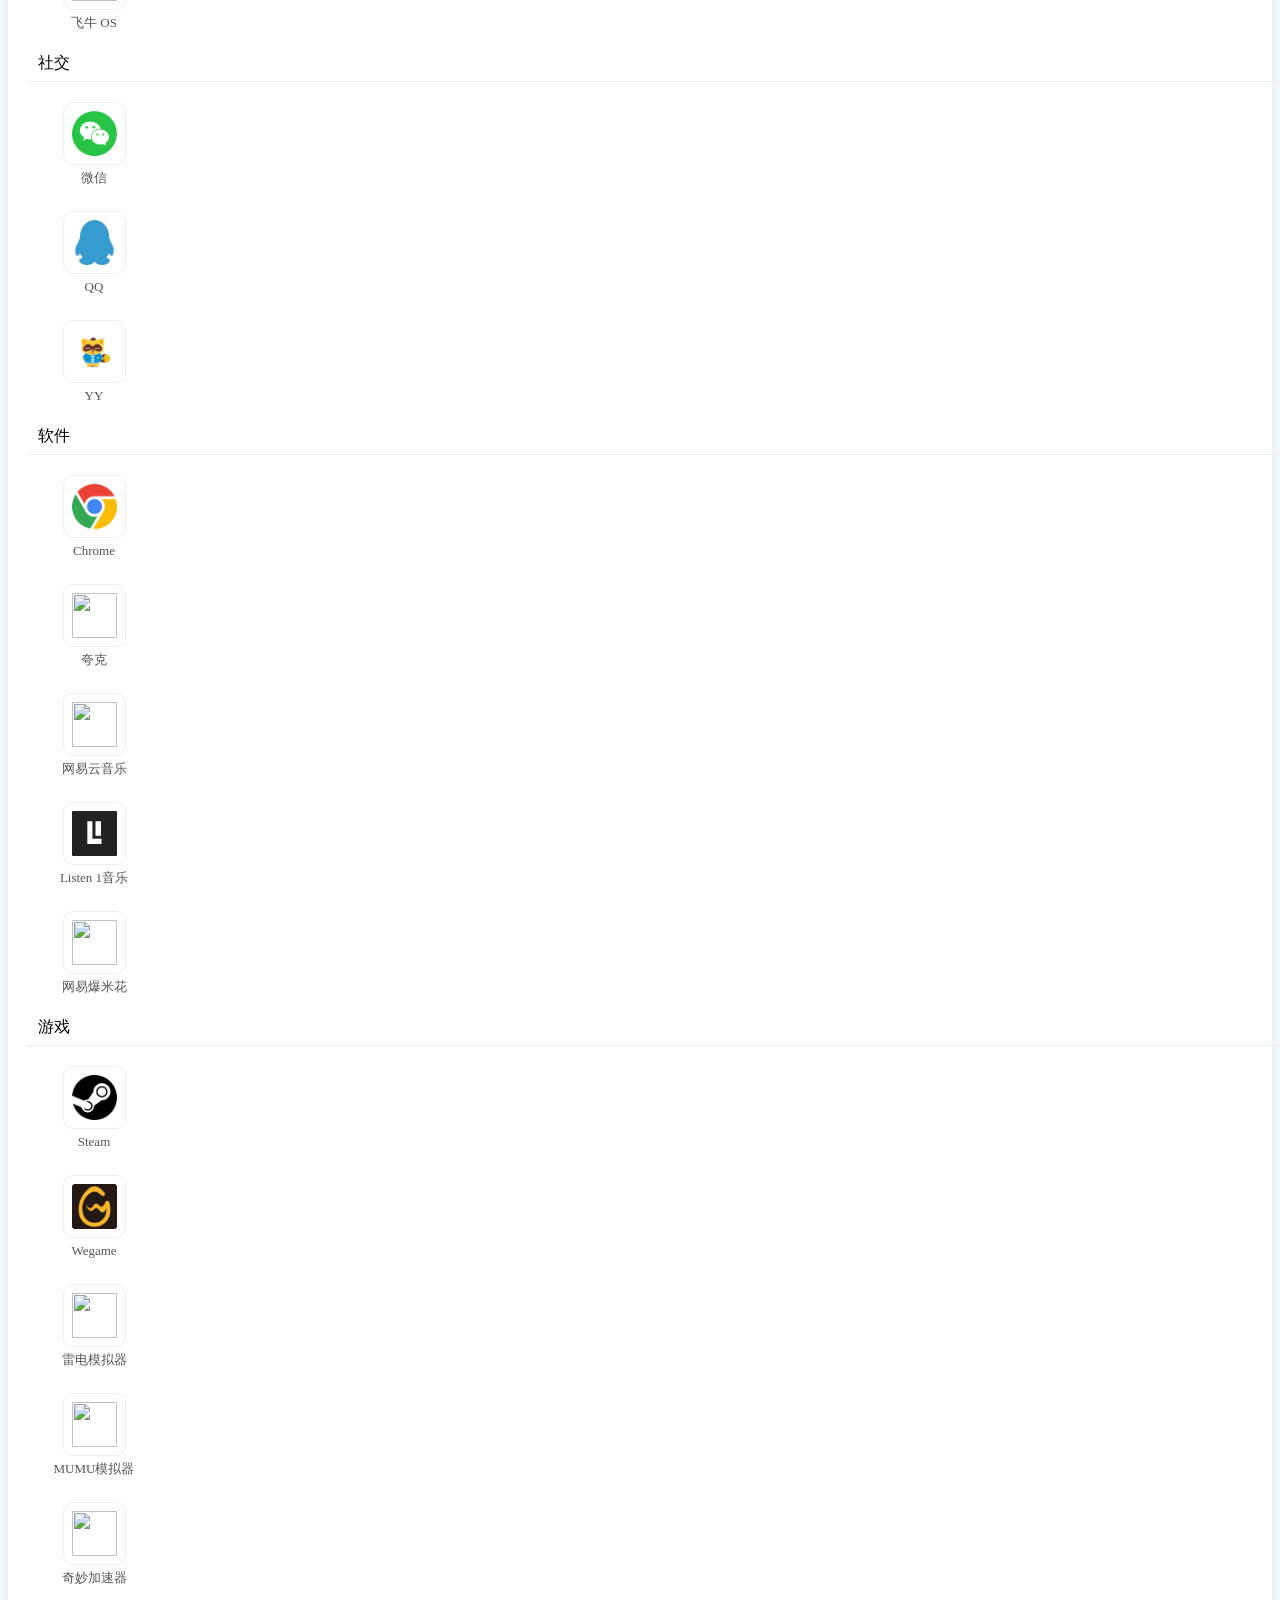
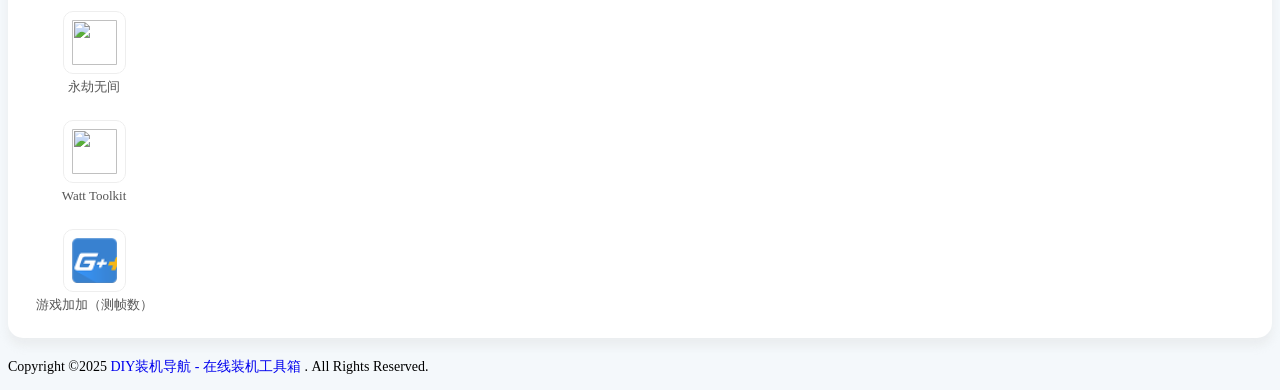
==== commit 20a7ff81: "Update index.html" ====
--- a/index.html
+++ b/index.html
@@ -43,7 +43,7 @@
 					<li class="nav-item"><a class="nav-link" href="./assets/about.html">关于本站</a></li>
 					<li class="nav-item"><a class="nav-link" href="https://topic.expreview.com/CPU/">CPU天梯图</a></li>
 					<li class="nav-item"><a class="nav-link" href="https://topic.expreview.com/GPU/">显卡天梯图</a></li>
-					<li class="nav-item"><a class="nav-link" href="https://www.testufo.com/">显示器天梯图</a></li>
+					<li class="nav-item"><a class="nav-link" href="https://www.testufo.com/">刷新率测试</a></li>
 					<li class="nav-item"><a class="nav-link" href="https://screen.bmcx.com/#welcome">屏幕检测</a></li>
 					<li class="nav-item"><a class="nav-link" href="https://test.ustc.edu.cn/">测速网</a></li>
 					<li class="nav-item"><a class="nav-link" href="https://www.zfrontier.com/lab/keyboardTester">键盘测试</a></li>
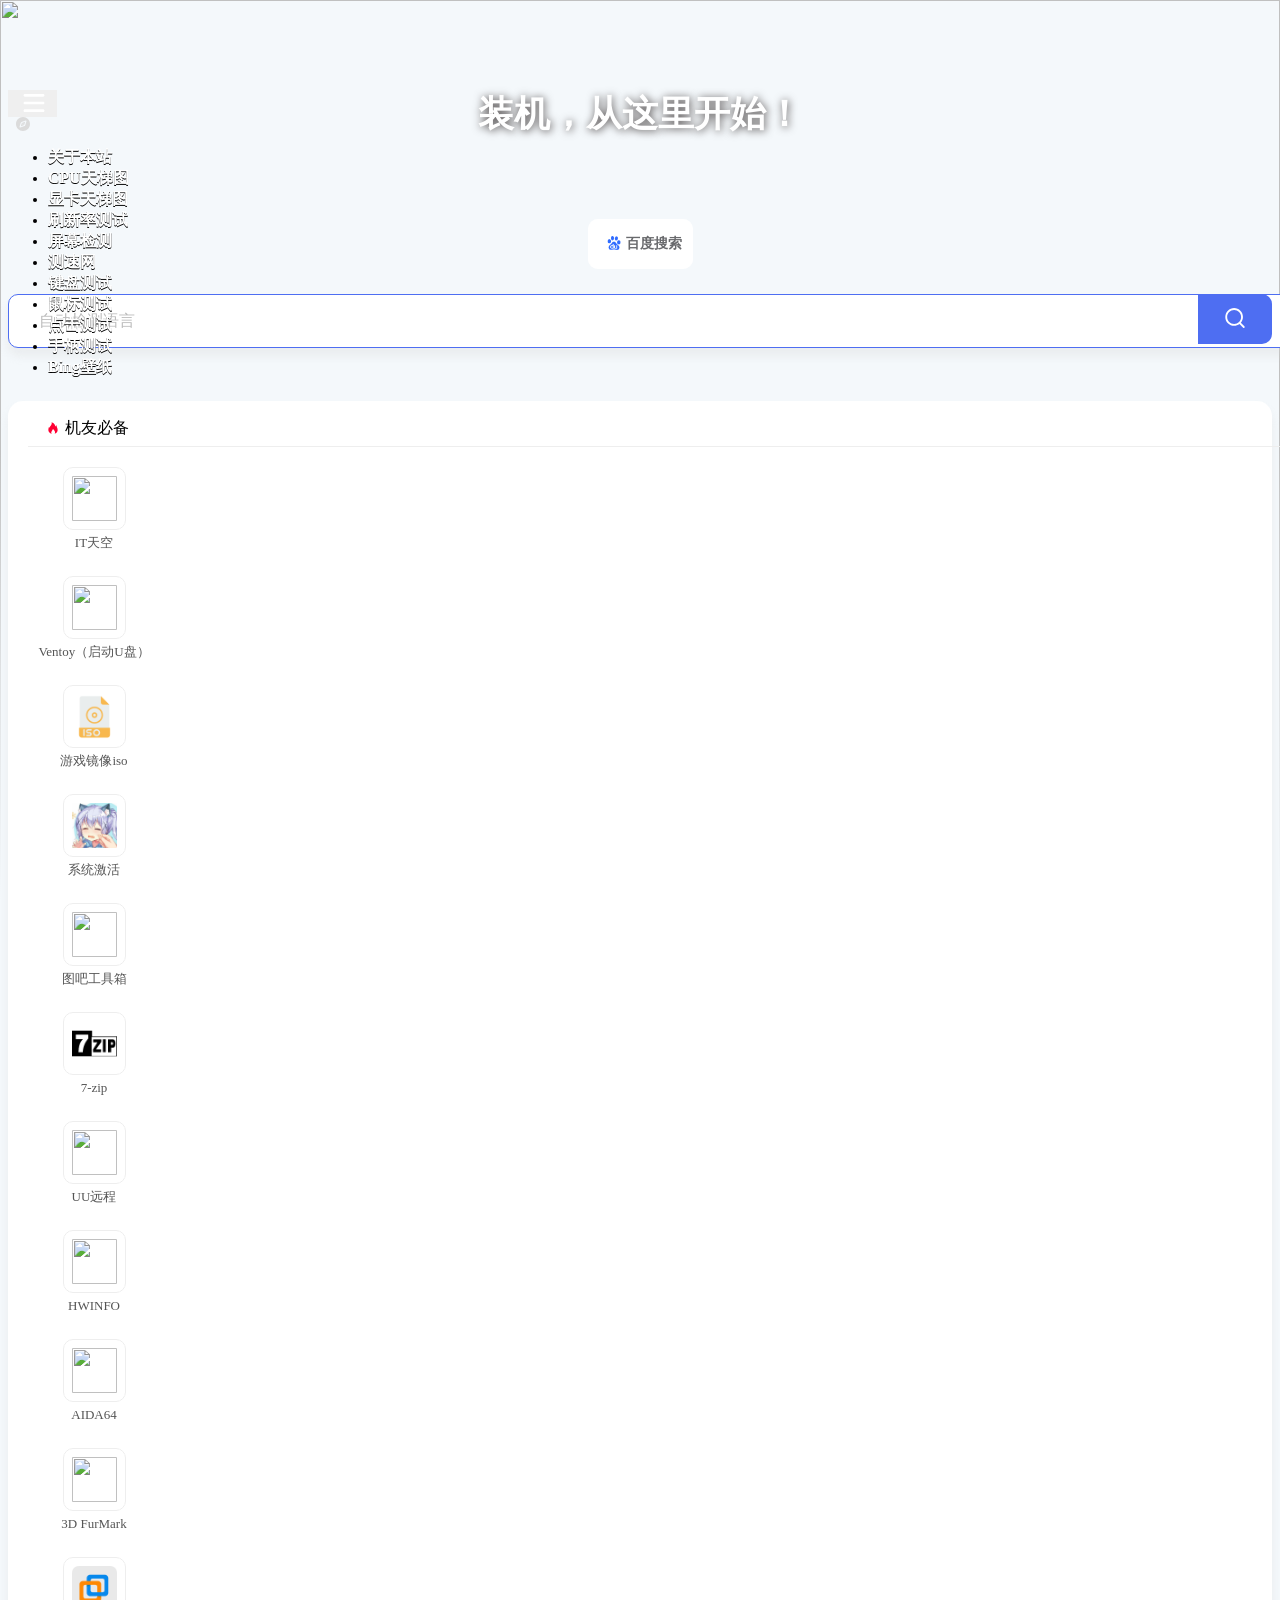
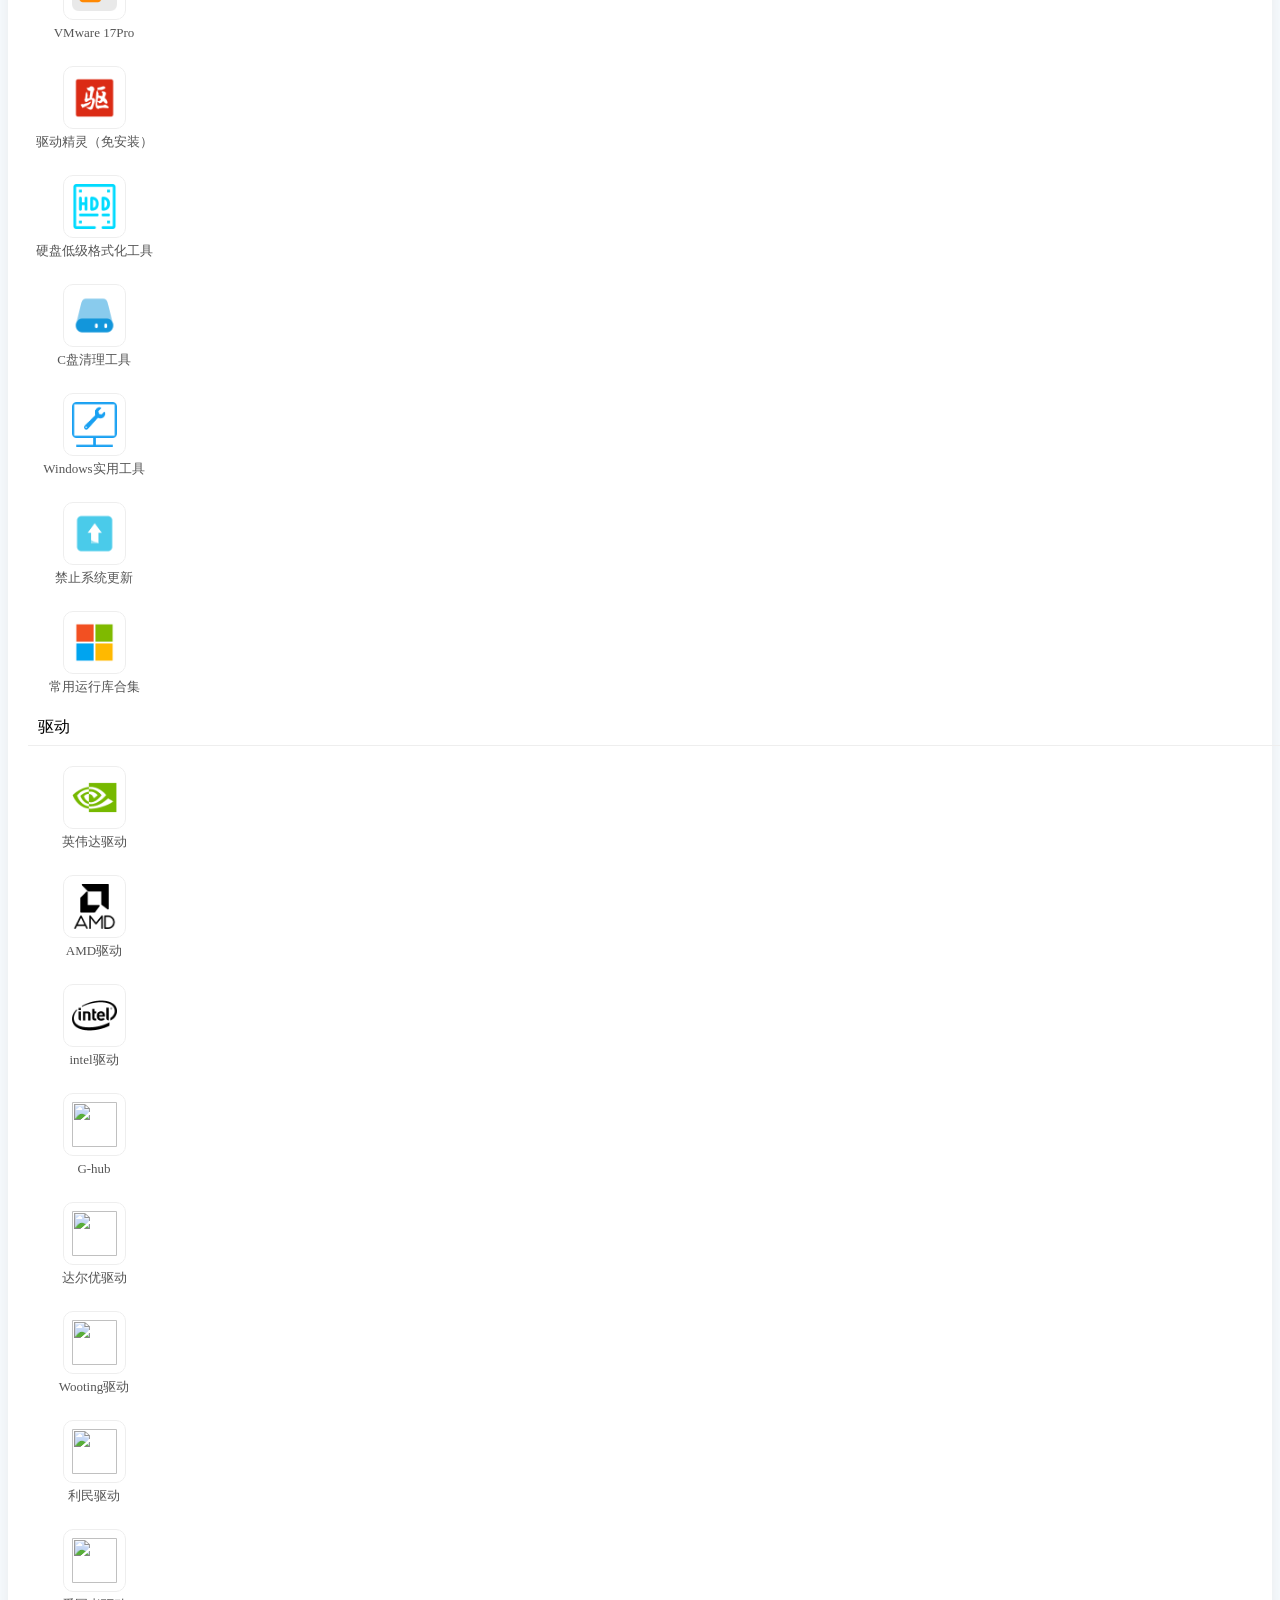
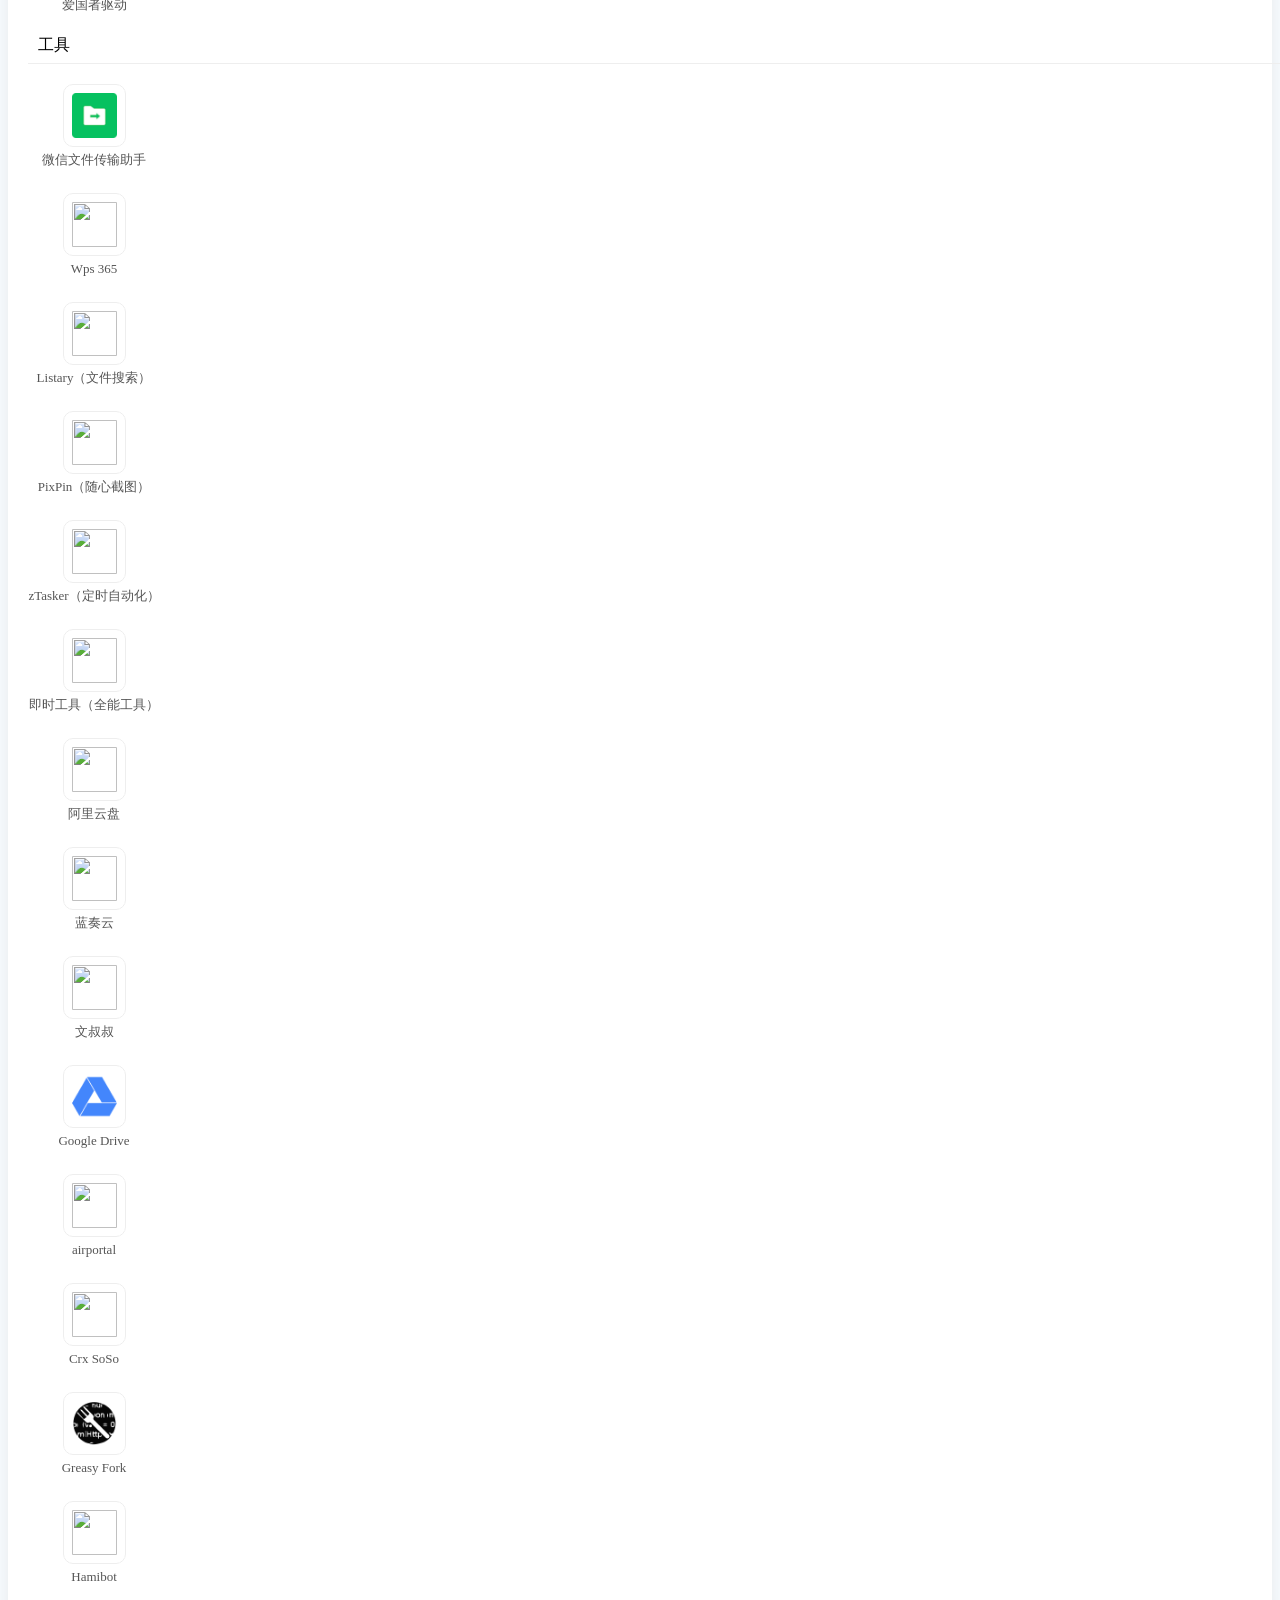
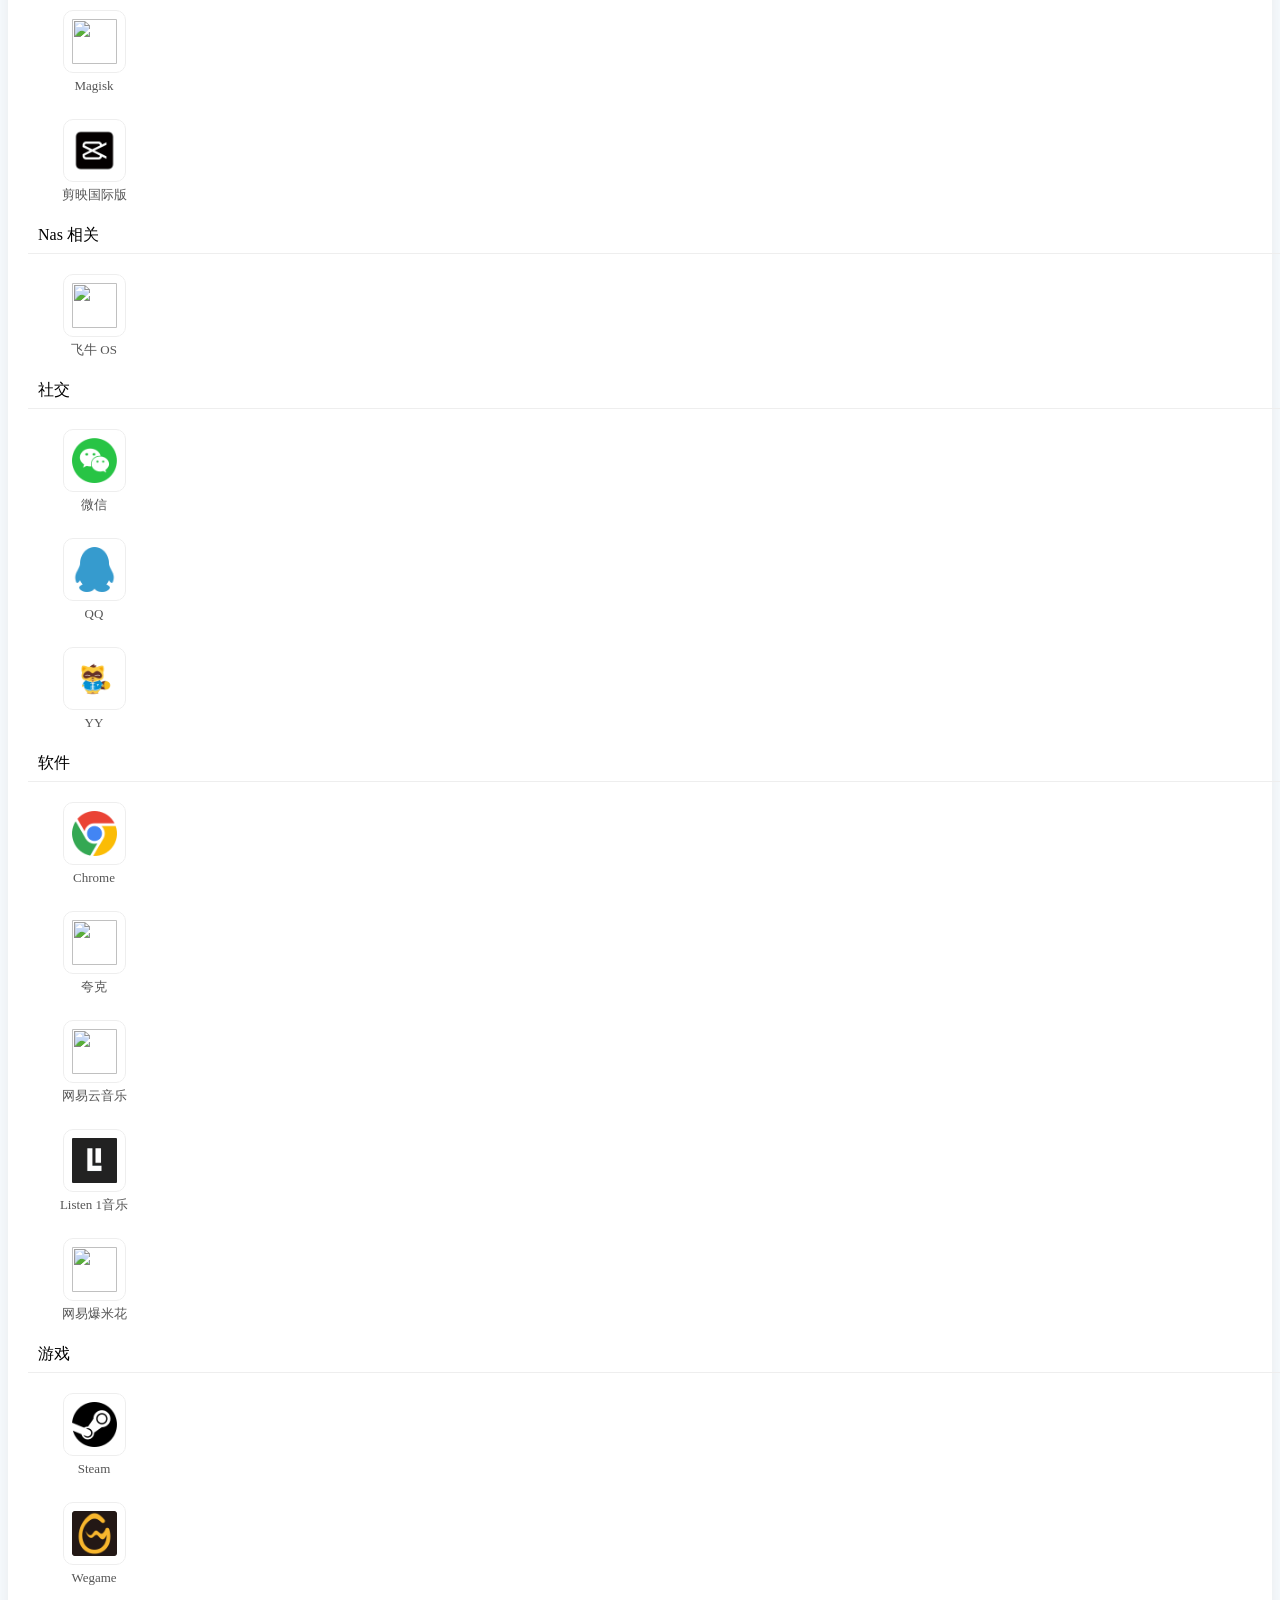
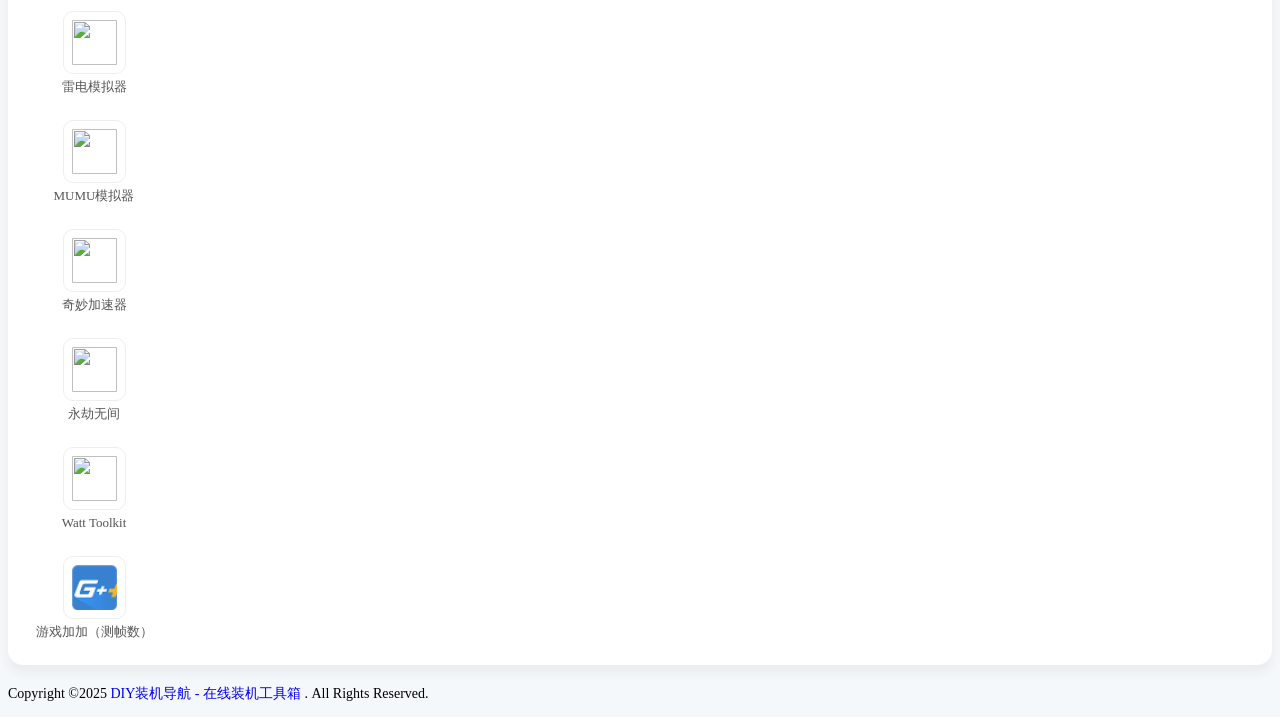
==== commit 4e01a1b0: "Update index.html" ====
--- a/index.html
+++ b/index.html
@@ -117,7 +117,11 @@
 				<li class="col-3 col-sm-3 col-md-3 col-lg-1"><a rel="nofollow"href="https://www.amd.com/zh-cn/support/download/drivers.html" target="_blank"><img src="./assets/img/amd.png"><span>AMD驱动</span></a></li>
 				<li class="col-3 col-sm-3 col-md-3 col-lg-1"><a rel="nofollow"href="https://www.intel.cn/content/www/cn/zh/download-center/home.html/" target="_blank"><img src="./assets/img/intel.png"><span>intel驱动</span></a></li>
 				<li class="col-3 col-sm-3 col-md-3 col-lg-1"><a rel="nofollow"href="https://www.logitechg.com/zh-cn/innovation/g-hub.html" target="_blank"><img src="https://www.logitechg.com/etc.clientlibs/gaming/clientlibs/gaming-replatform/resources/images/favicon.ico"><span>G-hub</span></a></li>
-				<li class="col-3 col-sm-3 col-md-3 col-lg-1"><a rel="nofollow"href="https://cn.dareu.com/?m=home&c=Lists&a=index&tid=66" target="_blank"><img src="https://cn.dareu.com/favicon.ico"><span>达尔优</span></a></li>
+				<li class="col-3 col-sm-3 col-md-3 col-lg-1"><a rel="nofollow"href="https://cn.dareu.com/?m=home&c=Lists&a=index&tid=66" target="_blank"><img src="https://cn.dareu.com/favicon.ico"><span>达尔优驱动</span></a></li>
+				<li class="col-3 col-sm-3 col-md-3 col-lg-1"><a rel="nofollow"href="https://wooting.io/zh-CN/wootility" target="_blank"><img src="https://cn.dareu.com/favicon.ico"><span>Wooting驱动</span></a></li>
+				<li class="col-3 col-sm-3 col-md-3 col-lg-1"><a rel="nofollow"href="https://thermalright.com.cn/downloads" target="_blank"><img src="https://cn.dareu.com/favicon.ico"><span>利民驱动</span></a></li>
+				<li class="col-3 col-sm-3 col-md-3 col-lg-1"><a rel="nofollow"href="https://www.aigo.com/download" target="_blank"><img src="https://cn.dareu.com/favicon.ico"><span>爱国者驱动</span></a></li>
+				
 
 
 				<li class="title">工具</li>
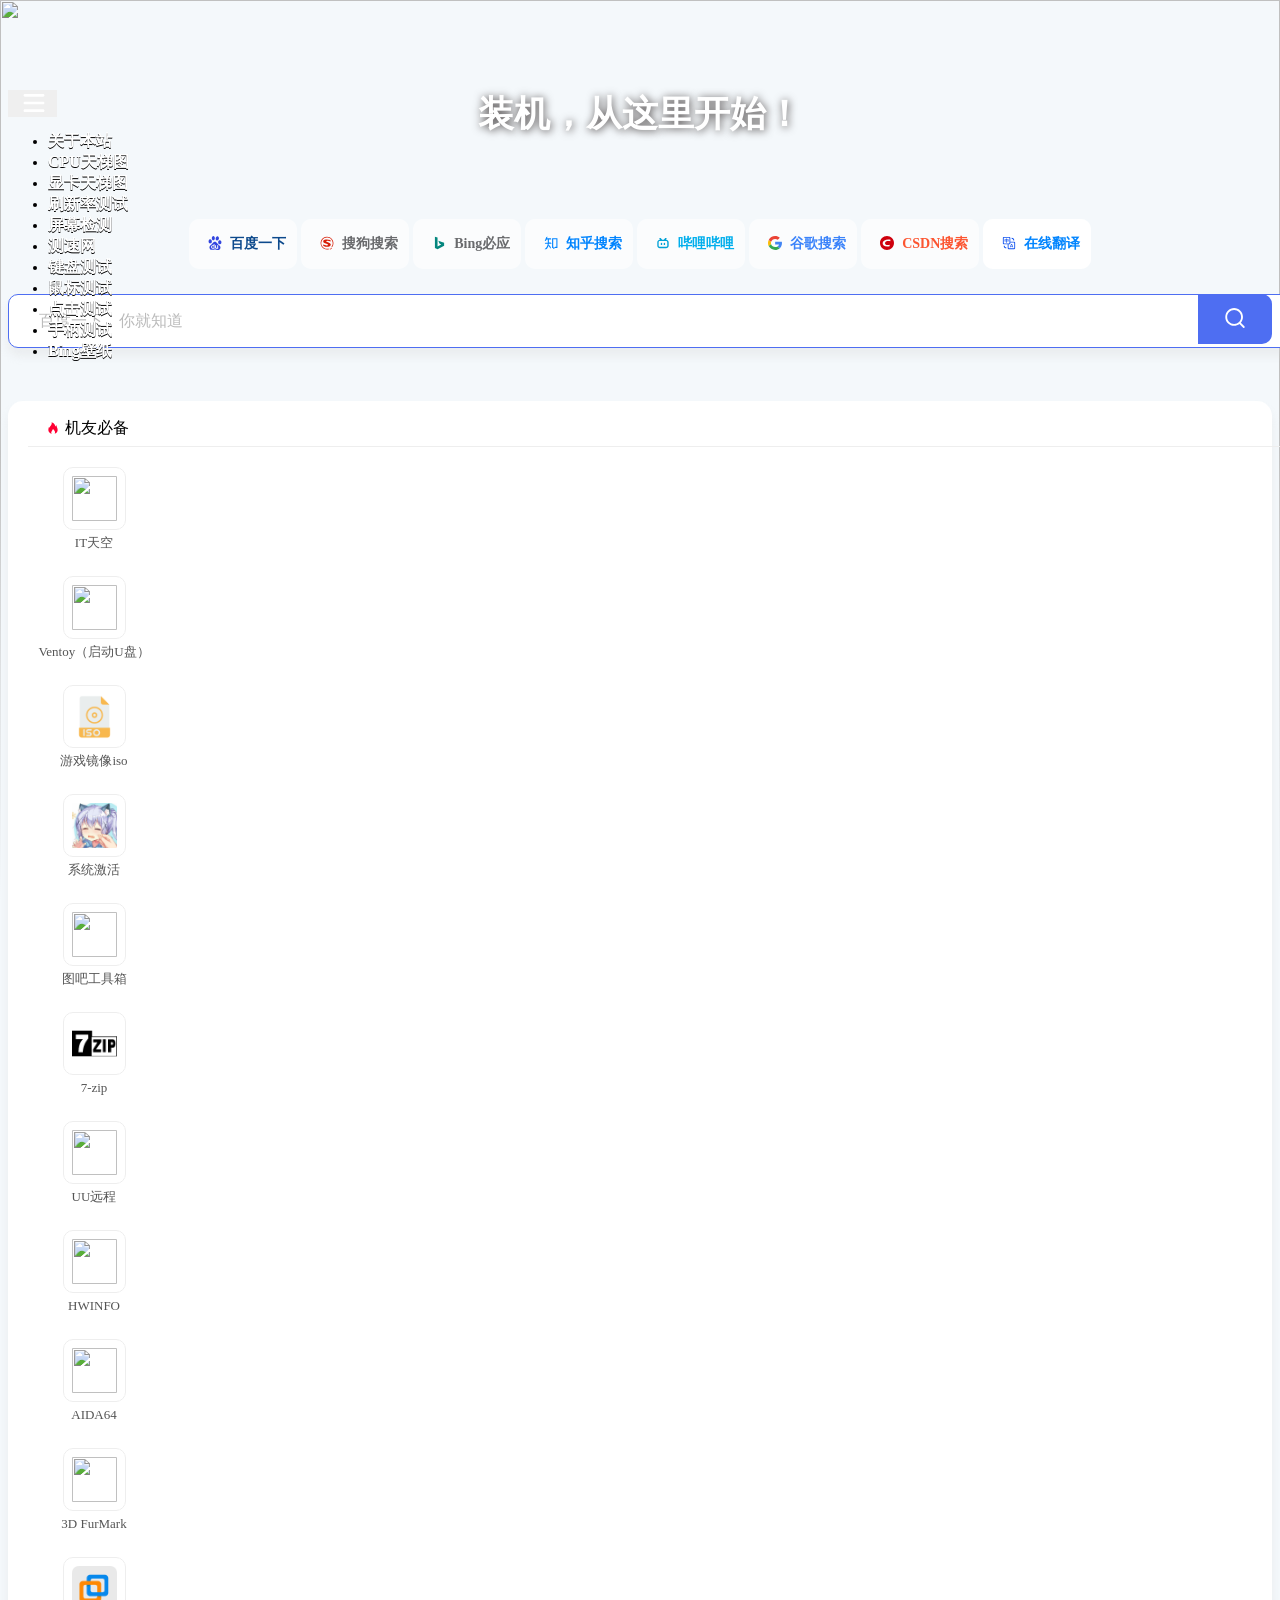
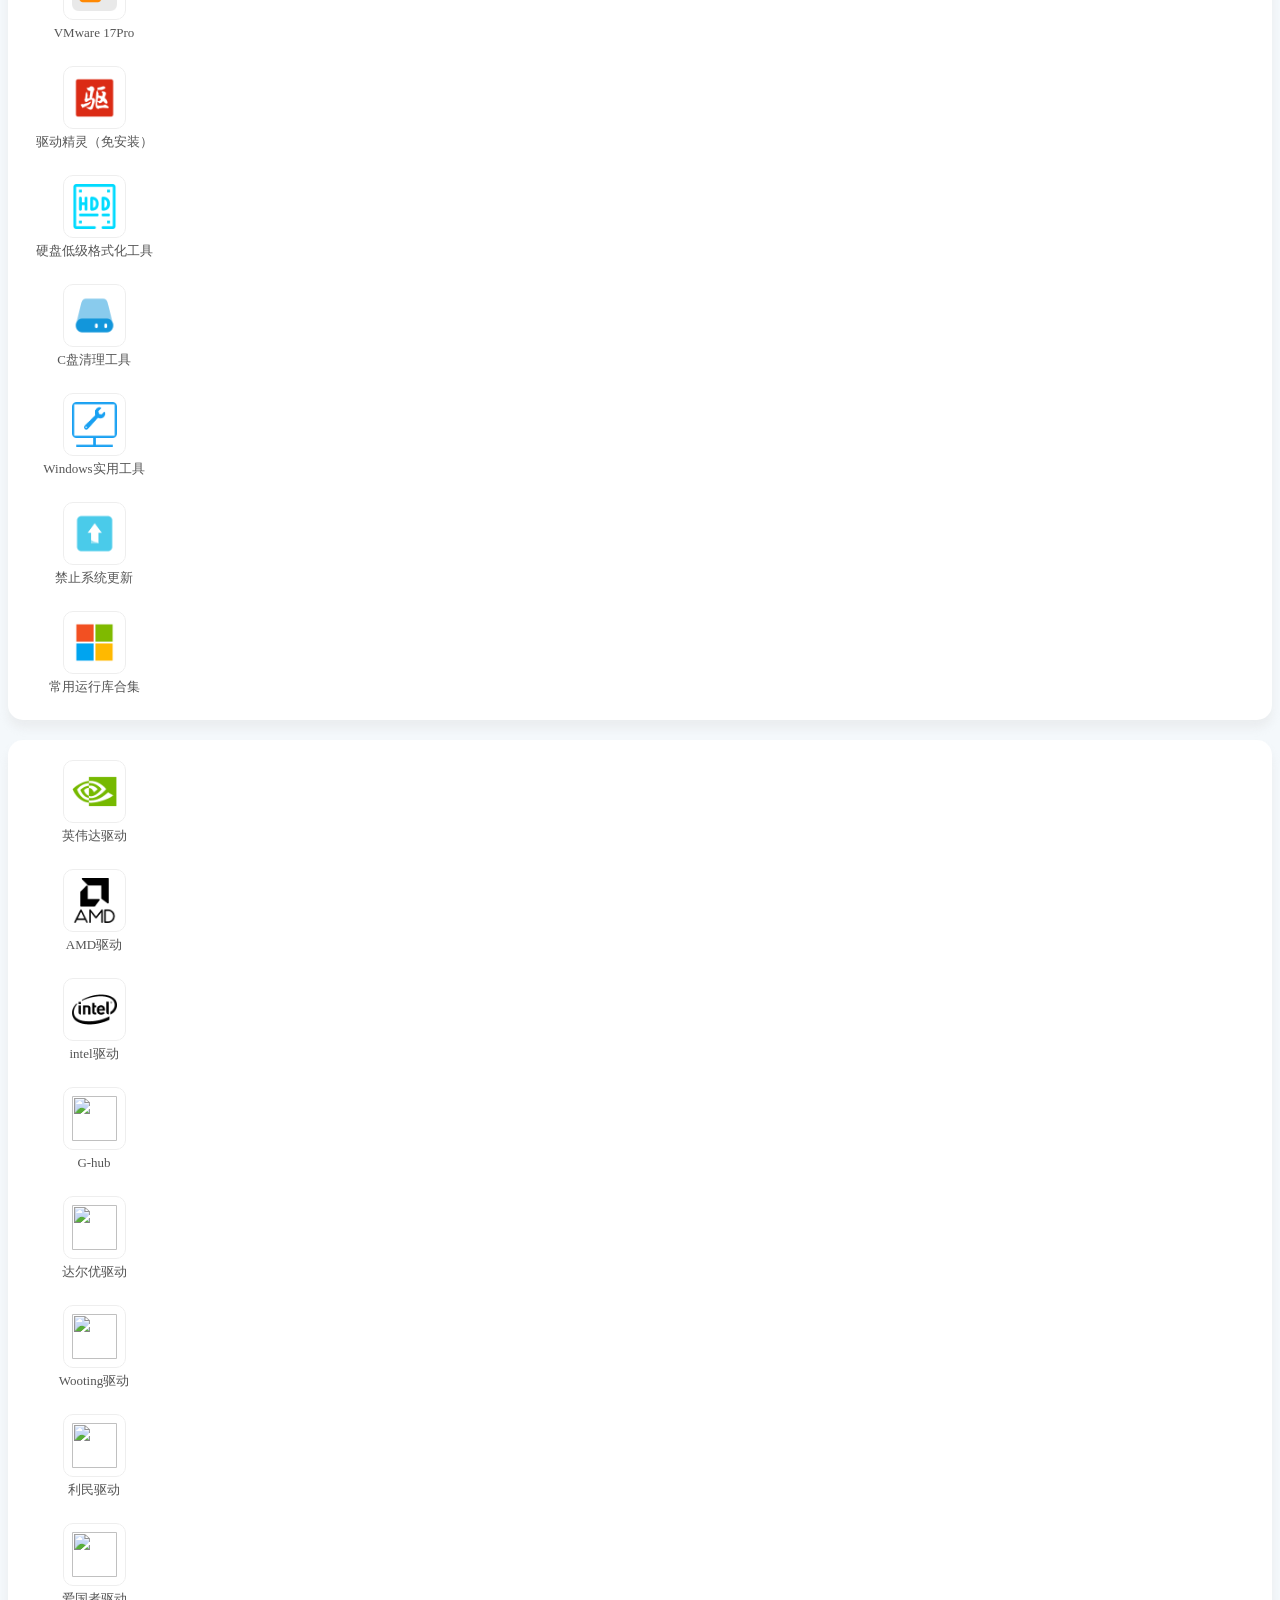
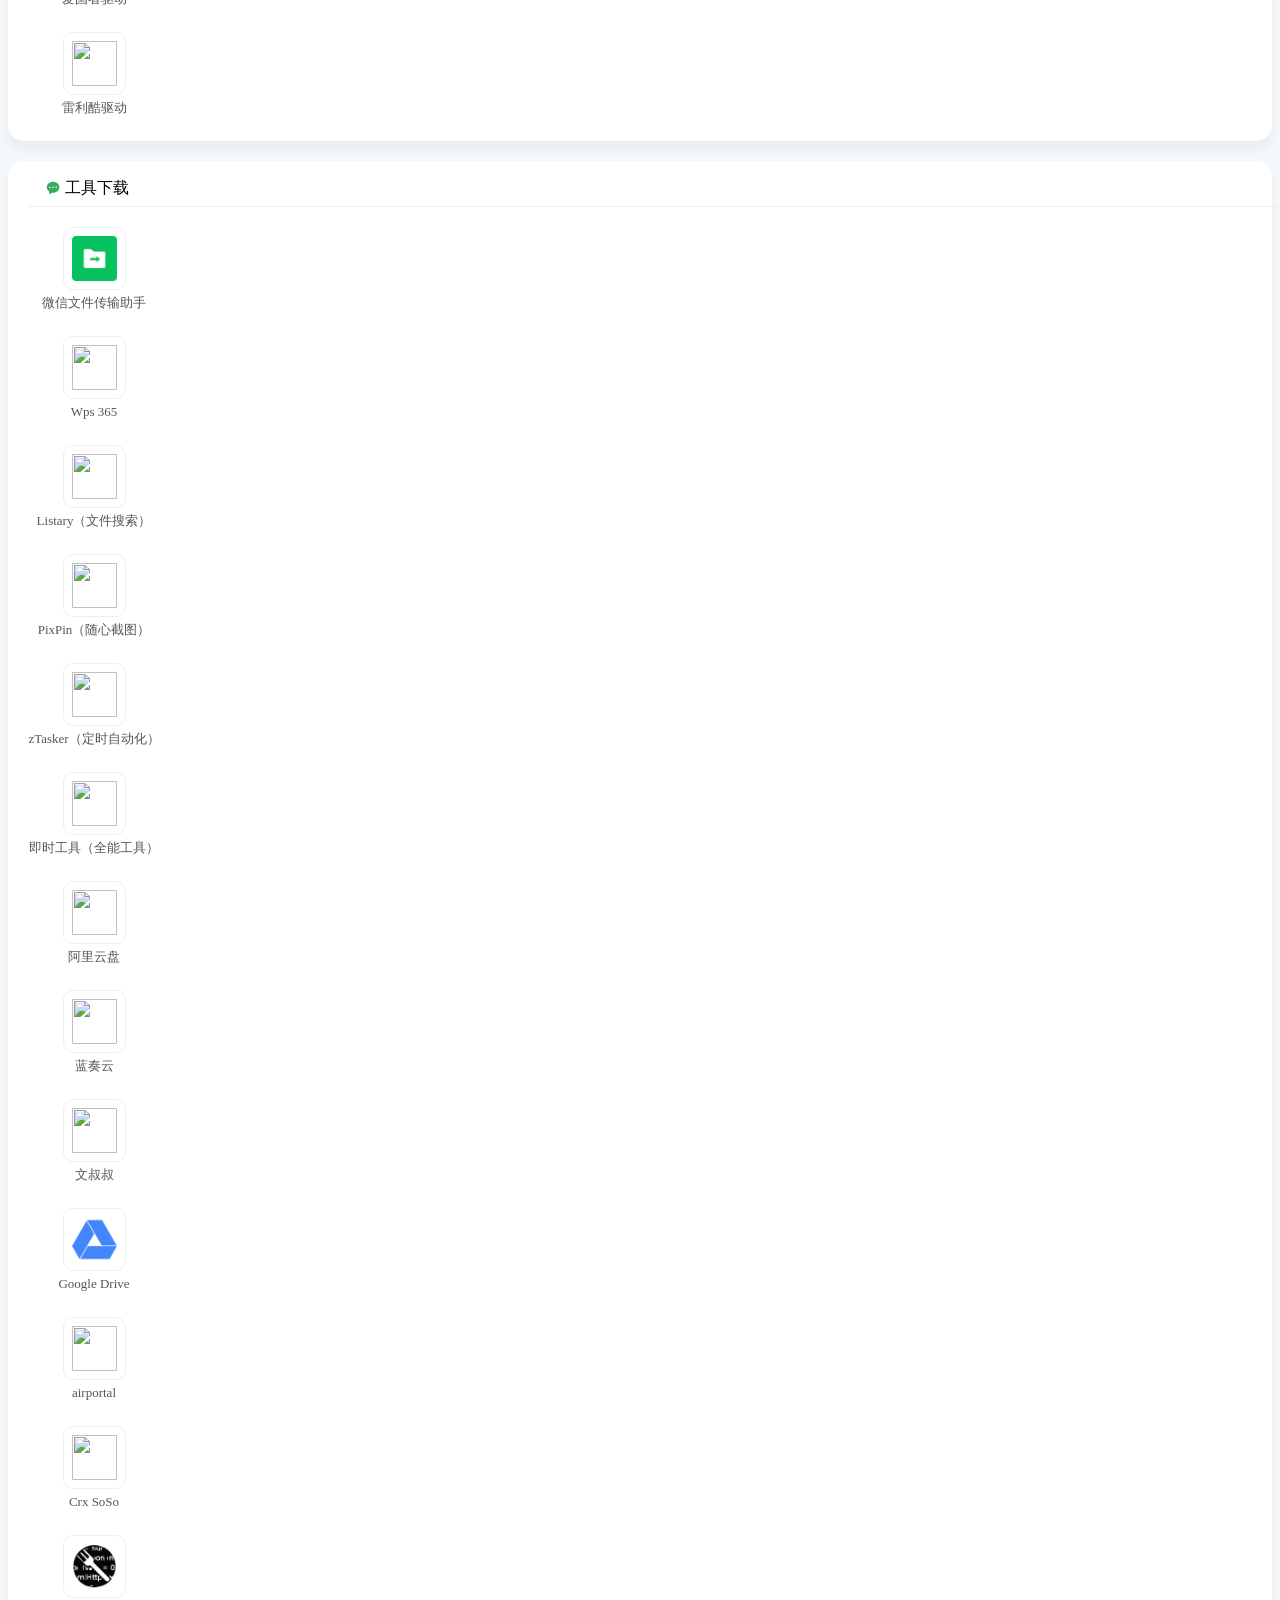
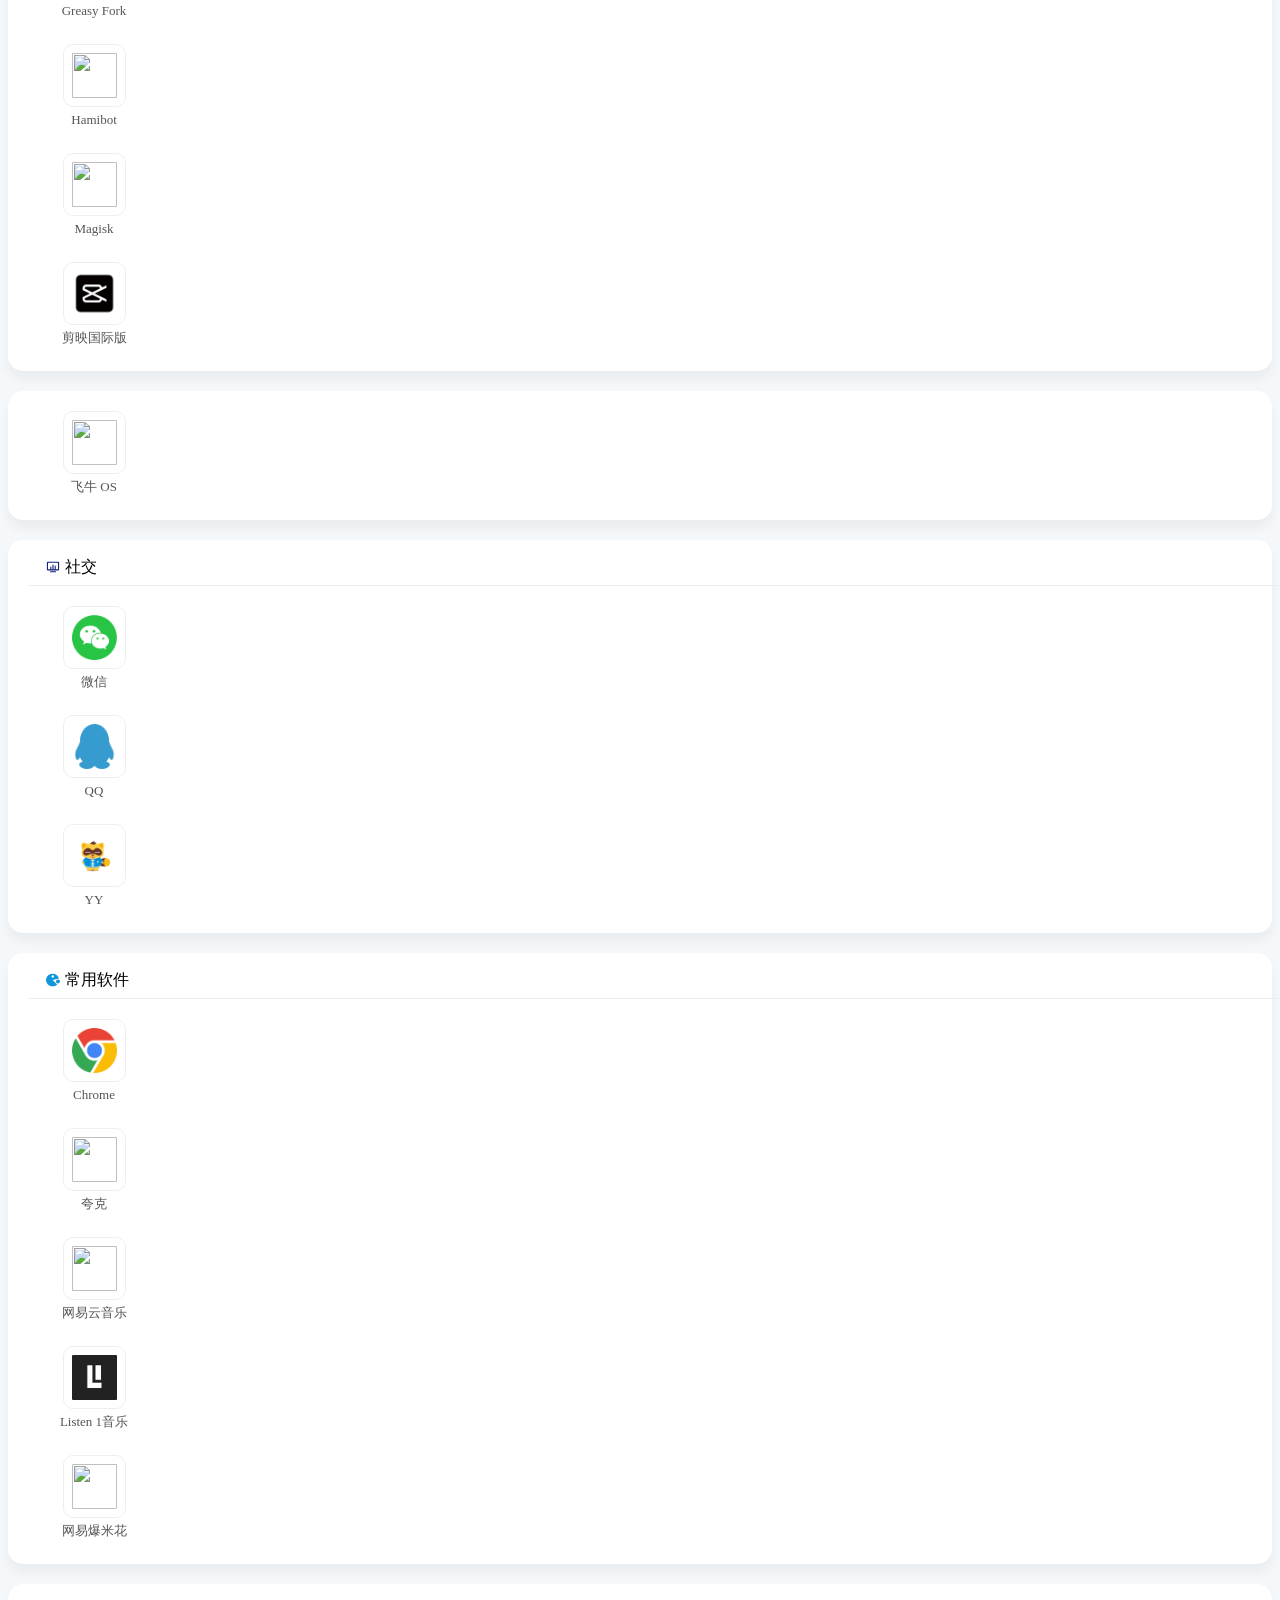
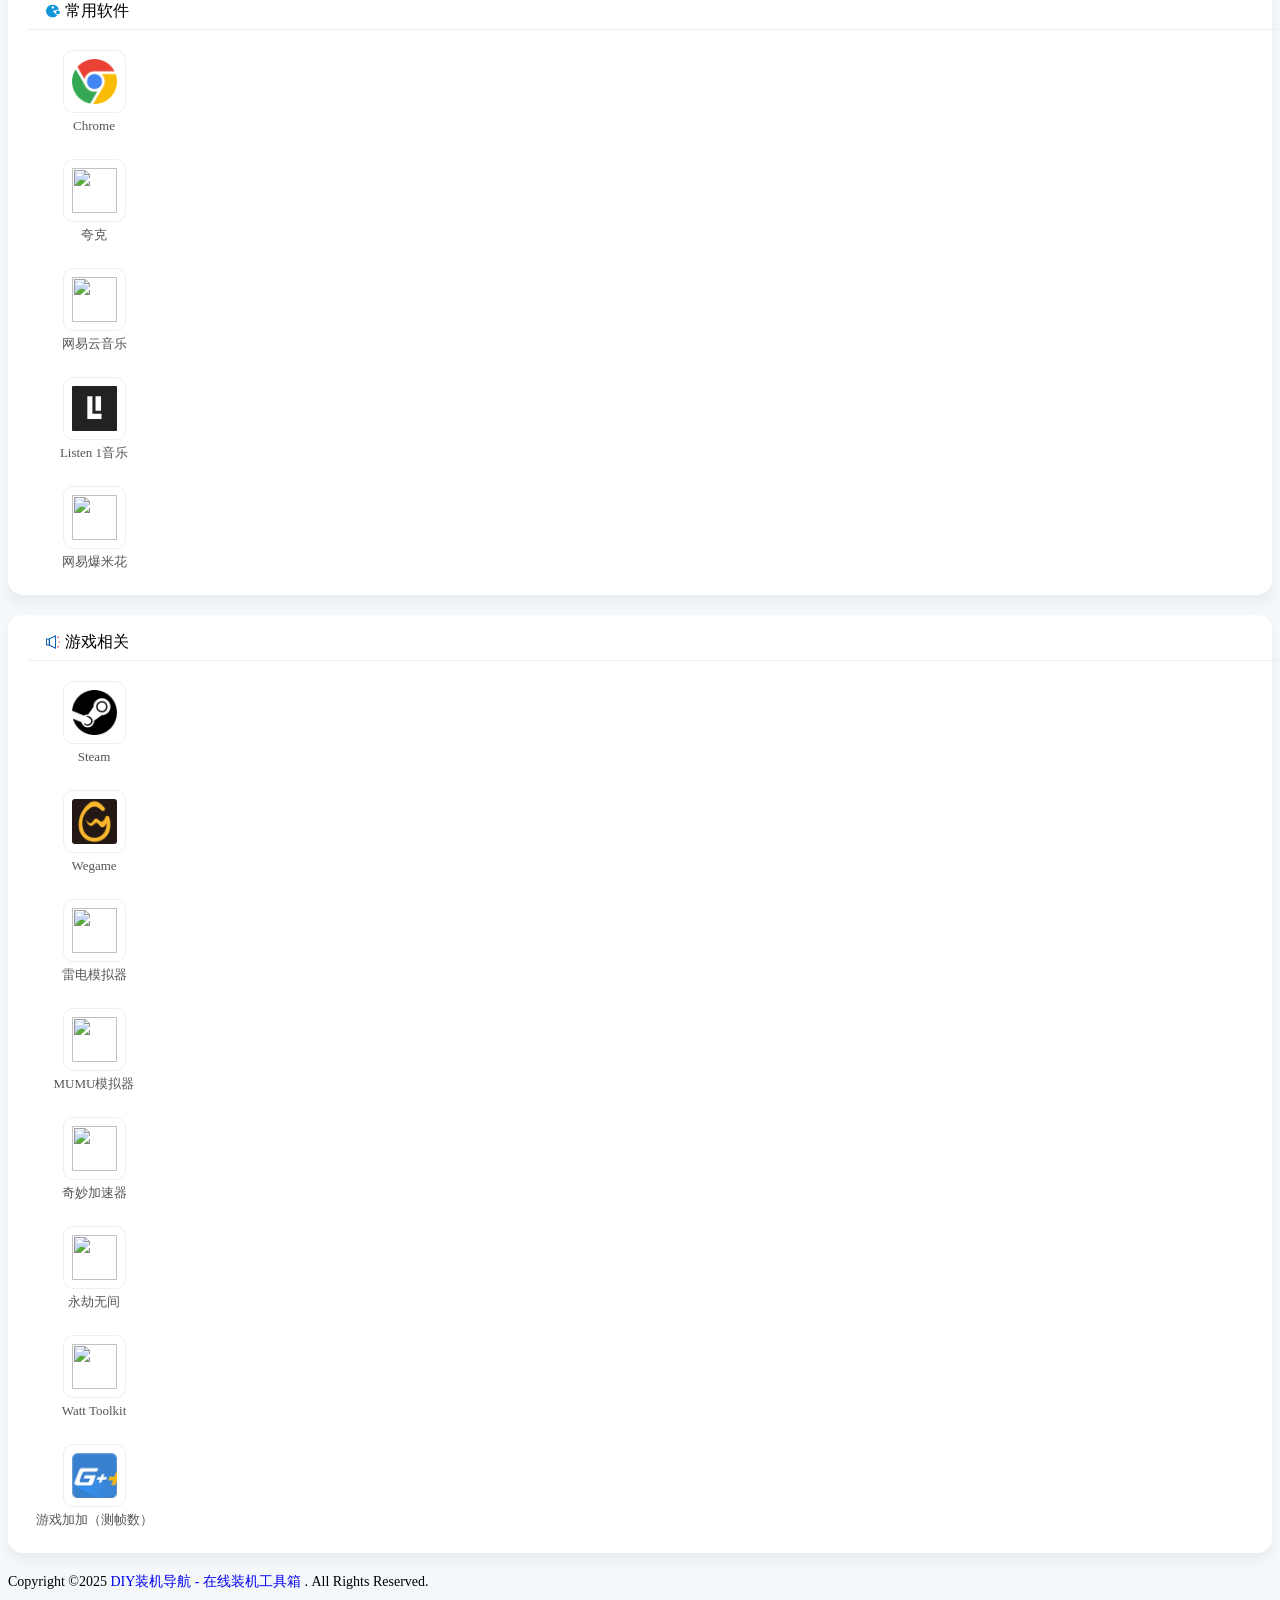
==== commit dc04147b: "8.31" ====
--- a/index.html
+++ b/index.html
@@ -1,13 +1,13 @@
 <!DOCTYPE html>
 <html lang="zh-CN" element::-webkit-scrollbar {display:none}>
 	<head>
-		<meta http-equiv="Content-Type" content="text/html; charset=UTF-8">
-		<meta name="viewport" content="width=device-width,initial-scale=1,maximum-scale=1" />
+        <meta http-equiv="Content-Type" content="text/html; charset=UTF-8">
+		<meta name="viewport" content="width=device-width,initial-scale=1,maximum-scale=1"/>
 		<meta charset="utf-8">
 		<title>DIY装机导航 - 在线装机工具箱 </title>
 		<meta name="keywords" content="在线装机、装机导航、DIY装机、在线装机工具箱、工具箱、工具">
-		<meta name="description" content="本站为广大网友提供DIY装机导航">
-		<link rel="icon" href="./assets/img/pc.png" type="image/x-icon">
+		<meta name="description" content="DIY装机导航 - 在线装机工具箱致力于简洁高效无广告的DIY装机导航和搜索入口，沉淀最具价值链接，全站无商业推广，简约而不简单。">
+		<link rel="icon" href="./assets/img/pc.png" type="image/x-icon">	
 		<meta name="apple-mobile-web-app-capable" content="yes">
 		<meta name="apple-touch-fullscreen" content="yes">
 		<meta name="apple-mobile-web-app-status-bar-style" content="black">
@@ -17,26 +17,23 @@
 		<meta name="x5-page-mode" content="app">
 		<meta name="lsvn" content="aHRtbA==">
 		<meta name="author" content="LyLme">
-		<script src="https://lf3-cdn-tos.bytecdntp.com/cdn/expire-2-M/jquery/3.5.1/jquery.min.js"type="application/javascript"></script>
-		<link href="https://lf26-cdn-tos.bytecdntp.com/cdn/expire-1-M/bootstrap/4.5.3/css/bootstrap.min.css"type="text/css" rel="stylesheet">
-		<link rel="stylesheet" href="./assets/css/fontawesome-free5.13.0.css" type="text/css">
+		<script src="https://lf3-cdn-tos.bytecdntp.com/cdn/expire-2-M/jquery/3.5.1/jquery.min.js" type="application/javascript"></script>
+		<link href="https://lf26-cdn-tos.bytecdntp.com/cdn/expire-1-M/bootstrap/4.5.3/css/bootstrap.min.css" type="text/css" rel="stylesheet">
+		<link rel="stylesheet" href="./assets/css/fontawesome-free5.13.0.css" type="text/css">	
 		<link rel="stylesheet" href="./assets/css/style.css" type="text/css">
 		<link rel="stylesheet" href="./assets/css/font.css" type="text/css">
-		<style>.box {color: #FF0000;}</style>
+
 	</head>
-	<body onload="FocusOnInput()">
-		<div class="banner-video"><img src="https://cn.bing.com/th?id=OHR.AmazonEcuador_EN-US2195278379_UHD.jpg" />
-			<div class="bottom-cover"style="background-image: linear-gradient(rgba(255, 255, 255, 0) 0%, rgb(244 248 251 / 0.6) 50%, rgb(244 248 251) 100%);"></div>
-		</div>
-
+    <body onload="FocusOnInput()"><div class="banner-video"><img src="https://cn.bing.com/th?id=OHR.AmazonEcuador_EN-US2195278379_UHD.jpg" />
+		<div class="bottom-cover" style="background-image: linear-gradient(rgba(255, 255, 255, 0) 0%, rgb(244 248 251 / 0.6) 50%, rgb(244 248 251) 100%);"></div>
+	</div>
+	
 		<!--topbar开始-->
 		<nav class="navbar navbar-expand-lg navbar-light fixed-top" style="position: absolute; z-index: 10000;">
-			<!--<a class="navbar-brand" href="/"><img src="./assets/img/logo.png" height="25"  title="LyLme_Spage"></a>-->
-			<button class="navbar-toggler collapsed" style="border: none; outline: none;" type="button"data-toggle="collapse" data-target="#navbarsExample05" aria-controls="navbarsExample05"aria-expanded="false" aria-label="Toggle navigation">
-				<svg class="icon" width="200" height="200"><use xlink:href="#icon-menus"></use></svg>
-			</button>
-
-			<div class="type-right"><svg t="1711940240250" class="icon" viewBox="0 0 1024 1024" version="1.1"xmlns="http://www.w3.org/2000/svg" p-id="7074" width="200" height="200"><path d="M512 0c281.6 0 512 230.4 512 512s-230.4 512-512 512S0 793.6 0 512 230.4 0 512 0z m192.96 261.888l-259.904 78.784c-51.2 13.76-90.592 53.184-106.336 104.384L259.936 704.96c-5.888 15.776 0 33.472 11.808 45.312 7.872 9.824 21.696 13.76 33.472 13.76 3.936 0 9.856 0 13.792-1.984l259.904-78.784c51.2-13.76 90.592-53.184 106.336-104.384l78.784-259.904c5.888-15.776 0-33.472-11.808-45.312-13.792-13.76-31.52-17.728-47.296-11.808v-0.032z m-96.448 295.424a79.872 79.872 0 0 1-53.184 53.152l-200.864 59.072 61.056-202.816a79.904 79.904 0 0 1 53.184-53.184l200.864-59.072-61.056 202.848zM472.64 512a39.36 39.36 0 1 0 78.72 0 39.36 39.36 0 0 0-78.72 0z"fill="#dbdbdb" p-id="7075" data-spm-anchor-id="a313x.search_index.0.i6.29583a81RxO4Dj"class="selected"></path></svg></div>
+		<!--<a class="navbar-brand" href="/"><img src="./assets/img/logo.png" height="25"  title="DIY装机导航 - 在线装机工具箱"></a>-->
+			<button class="navbar-toggler collapsed" style="border: none; outline: none;"type="button" data-toggle="collapse" data-target="#navbarsExample05" aria-controls="navbarsExample05" aria-expanded="false" aria-label="Toggle navigation">	    
+			<svg class="icon" width="200" height="200"><use xlink:href="#icon-menus"></use></svg>
+			<span><svg class="bi bi-x" 	fill="currentColor" id="x"><use xlink:href="#icon-closes"></use></svg><span></button>
 			<div class="collapse navbar-collapse" id="navbarsExample05">
 				<ul class="navbar-nav mr-auto">
 					<!-- 顶部导航开始-->
@@ -52,46 +49,134 @@
 					<li class="nav-item"><a class="nav-link" href="https://www.gobing.cn/experiment/key">手柄测试</a></li>
 					<li class="nav-item"><a class="nav-link" href="https://bing.212001.xyz/">Bing壁纸</a></li>
 					<!-- 顶部导航结束-->
+					
+					<!-- 天气开始 -->
+				    <div id="he-plugin-simple"></div><script src="https://widget.qweather.net/simple/static/js/he-simple-common.js?v=2.0"></script>
+					<!-- 天气结束 -->
 				</ul>
-				<div id="main"><div id="show_date"></div><div id="show_time"></div>
-				</div>
+				<div id="main">
+					<div id="show_date"></div><!-- 日期显示 -->  
+					<div id="show_time"></div><!-- 时间显示 -->
+				</div>	
 			</div>
-
 		</nav>
 		<!--topbar结束-->
-
-
+		
+		
 		<!-- 首页提示文字开始-->
 		<div class="container" style="margin-top:10vh; position: relative; z-index: 100;"><h2 class="title">装机，从这里开始！</h2><div id="show_time"></div>
 		<!-- 首页提示文字结束-->
-		
-		
-			<!--搜索开始-->
-			<div id="search" class="s-search">
-				<div id="search-list" class="hide-type-list">
-					<div class="search-group group-a s-current" style=" margin-top: 50px;">
-						<ul class="search-type">
-							<li>
-								<input hidden="" checked="" type="radio" name="type" id="type-bi"value="https://www.baidu.com/s?tn=15007414_1_dg&ie=utf-8&wd="data-placeholder="百度一下，寻找更多软件">
-								<label for="type-bi" style="font-weight:600"><img src="./assets/img/baidu.png"><span style="color:#696a6d">百度搜索</span></label>
-							</li>
-						</ul>
-					</div>
+	
+		<!--搜索开始-->
+		<div id="search" class="s-search">
+			<div id="search-list" class="hide-type-list">
+				<div class="search-group group-a s-current" style=" margin-top: 50px;">
+					<ul class="search-type">
+						<li>
+							<input hidden=""  checked="" type="radio" name="type" id="type-baidu" value="https://www.baidu.com/s?word="data-placeholder="百度一下，你就知道">
+							<label for="type-baidu" style="font-weight:600">
+							<svg class="icon" aria-hidden="true"><use xlink:href="#icon-icon_baidulogo"></use></svg>
+								<span style="color:#0c498c">
+									百度一下
+								</span>
+							</label>
+						</li>
+						<li>
+						<input hidden=""  checked="" type="radio" name="type" id="type-sogou" value="https://www.sogou.com/web?query="data-placeholder="上网从搜狗开始">
+						<label for="type-sogou" style="font-weight:600">
+						<svg class="icon" aria-hidden="true"><use xlink:href="#icon-sougou"></use></svg>
+							<span style="color:#696a6d">
+								搜狗搜索
+							</span>
+						</label>
+						</li>
+							<li>
+							<input hidden=""  checked="" type="radio" name="type" id="type-bing" value="https://cn.bing.com/search?q="data-placeholder="微软必应搜索">
+							<label for="type-bing" style="font-weight:600">
+							<svg class="icon" aria-hidden="true"><use xlink:href="#icon-bing"></use></svg>
+								<span style="color:#696a6d">
+									Bing必应
+								</span>
+							</label>
+						</li>
+							<li>
+							<input hidden=""  checked="" type="radio" name="type" id="type-zhihu" value="https://www.zhihu.com/search?q="data-placeholder="有问题，上知乎">
+							<label for="type-zhihu" style="font-weight:600">
+							<svg class="icon" aria-hidden="true"><use xlink:href="#icon-zhihu"></use></svg>
+								<span style="color:#0084fe">
+									知乎搜索
+								</span>
+							</label>
+						</li>
+							<li>
+							<input hidden=""  checked="" type="radio" name="type" id="type-bilibili" value="https://search.bilibili.com/all?keyword="data-placeholder="(゜-゜)つロ 干杯~">
+							<label for="type-bilibili" style="font-weight:600">
+							<svg class="icon" aria-hidden="true"><use xlink:href="#icon-bili"></use></svg>
+								<span style="color:#00aeec">
+									哔哩哔哩
+								</span>
+							</label>
+						</li>
+							<li>
+							<input hidden=""  checked="" type="radio" name="type" id="type-google" value="https://www.google.com.hk/search?hl=zh-CN&q="data-placeholder="值得信任的搜索引擎">
+							<label for="type-google" style="font-weight:600">
+							<svg class="icon" aria-hidden="true"><use xlink:href="#icon-google00"></use></svg>
+								<span style="color:#3B83FA">
+									谷歌搜索
+								</span>
+							</label>
+						</li>
+							<li>
+							<input hidden=""  checked="" type="radio" name="type" id="type-csdn" value="https://so.csdn.net/so/search?q="data-placeholder="CSDN搜索">
+							<label for="type-csdn" style="font-weight:600">
+							<svg class="icon" aria-hidden="true"><use xlink:href="#icon-csdn"></use></svg>
+								<span style="color:#fc5531">
+									CSDN搜索
+								</span>
+							</label>
+						</li>
+							<li>
+							<input hidden=""  checked="" type="radio" name="type" id="type-fanyi" value="https://translate.google.cn/?hl=zh-CN&sl=auto&tl=zh-CN&text="data-placeholder="输入翻译内容（自动检测语言）">
+							<label for="type-fanyi" style="font-weight:600">
+							<svg class="icon" aria-hidden="true"><use xlink:href="#icon-fanyi"></use></svg>
+								<span style="color:#0084fe">
+									在线翻译
+								</span>
+							</label>
+						</li>					  
+					</ul>
 				</div>
-				<form action="https://fanyi.baidu.com/#zh/en/" method="get" target="_blank" id="super-search-fm"><input type="text" id="search-text" placeholder="自动检测语言" style="outline:0" autocomplete="off">
+			</div>
+				<form action="https://www.baidu.com/s?wd=" method="get" target="_blank" id="super-search-fm">
+					<input type="text" id="search-text" placeholder="百度一下，你就知道" style="outline:0" autocomplete="off">
 					<button class="submit" type="submit">
-						<svg style="width: 22px; height: 22px; margin: 0 20px 0 20px; color: #fff;" class="icon"aria-hidden="true"><use xlink:href="#icon-sousuo"></use></svg><span>
+						<svg style="width: 22px; height: 22px; margin: 0 20px 0 20px; color: #fff;" class="icon" aria-hidden="true"><use xlink:href="#icon-sousuo"></use></svg><span>
 					</button>
-					<ul id="word" style="display: none;"></ul></form>
-				<div class="set-check hidden-xs"><input type="checkbox" id="set-search-blank" class="bubble-3" autocomplete="off"></div>
-			</div>
-			<!--搜索结束-->
-
-			<!-- 链接开始-->
-			<ul class="mylist row">
-				<li class="title"><svg class="icon" aria-hidden="true"><use xlink:href="#icon-remen"></use></svg>机友必备</li>
-
-				<li class="col-3 col-sm-3 col-md-3 col-lg-1"><a rel="nofollow" href="https://www.itsk.com/"  target="_blank"><img src="https://www.itsk.com/favicon.ico"><span>IT天空</span></a></li>
+					<ul id="word" style="display: none;"></ul>
+				</form>
+				<div class="set-check hidden-xs">
+					<input type="checkbox" id="set-search-blank" class="bubble-3" autocomplete="off">
+				</div>
+		</div>
+<!--搜索结束-->
+
+<!-- 
+	链接格式：
+	<li class="col-3 col-sm-3 col-md-3 col-lg-1"><a rel="nofollow" href="链接地址" target="_blank"><img src="图标地址" / ><span>链接名称</span></a></li>
+	
+	分组格式：
+	<ul class="mylist row">
+		<li class="title"><img src="图标地址" / ><sapn>分组名称</sapn></li>
+		分组下的链接.....
+	</ul>
+	
+	注：img标签可以使用SVG图标代替，教程：https://gitee.com/LyLme/lylme_spage/wikis/pages?sort_id=5472271&doc_id=2453225
+-->
+
+<!-- 链接开始-->
+<ul class="mylist row">
+<li class="title"><svg class="icon" aria-hidden="true"><use xlink:href="#icon-remen"></use></svg><sapn>机友必备</sapn></li>
+<li class="col-3 col-sm-3 col-md-3 col-lg-1"><a rel="nofollow" href="https://www.itsk.com/"  target="_blank"><img src="https://www.itsk.com/favicon.ico"><span>IT天空</span></a></li>
 				<li class="col-3 col-sm-3 col-md-3 col-lg-1"><a rel="nofollow" href="https://www.ventoy.net/cn/download.html"  target="_blank"><img src="https://www.ventoy.net/favicon.ico"><span>Ventoy（启动U盘）</span></a></li>
 				<li class="col-3 col-sm-3 col-md-3 col-lg-1"><a rel="nofollow" href="https://pan.quark.cn/s/3732a263f9bc" target="_blank"><img src="./assets/img/ISO.png"><span>游戏镜像iso</span></a></li>
 				<li class="col-3 col-sm-3 col-md-3 col-lg-1"><a rel="nofollow"href="https://cmwtat.cloudmoe.com/cn.html" target="_blank"><img src="./assets/img/ym.jpg"><span>系统激活</span></a></li>
@@ -110,21 +195,21 @@
 				<li class="col-3 col-sm-3 col-md-3 col-lg-1"><a rel="nofollow" href="https://pan.quark.cn/s/3b8dd9aed0f1" target="_blank"><img src="./assets/img/gengxin.png"><span>禁止系统更新</span></a></li>
 				
 				<li class="col-3 col-sm-3 col-md-3 col-lg-1"><a rel="nofollow" href="https://pan.quark.cn/s/6d14ad0ecdaa" target="_blank"><img src="./assets/img/weiruan.png"><span>常用运行库合集</span></a></li>
-				
-
-				<li class="title">驱动</li>
-				<li class="col-3 col-sm-3 col-md-3 col-lg-1"><a rel="nofollow"href="https://www.nvidia.cn/drivers/lookup/" target="_blank"><img src="./assets/img/yingweida.png"><span>英伟达驱动</span></a></li>
+</ul>
+<ul class="mylist row">
+<li class="col-3 col-sm-3 col-md-3 col-lg-1"><a rel="nofollow"href="https://www.nvidia.cn/drivers/lookup/" target="_blank"><img src="./assets/img/yingweida.png"><span>英伟达驱动</span></a></li>
 				<li class="col-3 col-sm-3 col-md-3 col-lg-1"><a rel="nofollow"href="https://www.amd.com/zh-cn/support/download/drivers.html" target="_blank"><img src="./assets/img/amd.png"><span>AMD驱动</span></a></li>
 				<li class="col-3 col-sm-3 col-md-3 col-lg-1"><a rel="nofollow"href="https://www.intel.cn/content/www/cn/zh/download-center/home.html/" target="_blank"><img src="./assets/img/intel.png"><span>intel驱动</span></a></li>
 				<li class="col-3 col-sm-3 col-md-3 col-lg-1"><a rel="nofollow"href="https://www.logitechg.com/zh-cn/innovation/g-hub.html" target="_blank"><img src="https://www.logitechg.com/etc.clientlibs/gaming/clientlibs/gaming-replatform/resources/images/favicon.ico"><span>G-hub</span></a></li>
 				<li class="col-3 col-sm-3 col-md-3 col-lg-1"><a rel="nofollow"href="https://cn.dareu.com/?m=home&c=Lists&a=index&tid=66" target="_blank"><img src="https://cn.dareu.com/favicon.ico"><span>达尔优驱动</span></a></li>
-				<li class="col-3 col-sm-3 col-md-3 col-lg-1"><a rel="nofollow"href="https://wooting.io/zh-CN/wootility" target="_blank"><img src="https://cn.dareu.com/favicon.ico"><span>Wooting驱动</span></a></li>
-				<li class="col-3 col-sm-3 col-md-3 col-lg-1"><a rel="nofollow"href="https://thermalright.com.cn/downloads" target="_blank"><img src="https://cn.dareu.com/favicon.ico"><span>利民驱动</span></a></li>
-				<li class="col-3 col-sm-3 col-md-3 col-lg-1"><a rel="nofollow"href="https://www.aigo.com/download" target="_blank"><img src="https://cn.dareu.com/favicon.ico"><span>爱国者驱动</span></a></li>
+				<li class="col-3 col-sm-3 col-md-3 col-lg-1"><a rel="nofollow"href="https://wooting.io/zh-CN/wootility" target="_blank"><img src="https://wooting.io/zh-CN/favicon.ico"><span>Wooting驱动</span></a></li>
+				<li class="col-3 col-sm-3 col-md-3 col-lg-1"><a rel="nofollow"href="https://thermalright.com.cn/downloads" target="_blank"><img src="https://thermalright.com.cn/w/img/icon.png"><span>利民驱动</span></a></li>
+				<li class="col-3 col-sm-3 col-md-3 col-lg-1"><a rel="nofollow"href="https://www.aigo.com/download" target="_blank"><img src="https://www.aigo.com/favicon.ico"><span>爱国者驱动</span></a></li>
 				
-
-
-				<li class="title">工具</li>
+				<li class="col-3 col-sm-3 col-md-3 col-lg-1"><a rel="nofollow"href="https://www.lovingcool.com/cn/col.jsp?id=104" target="_blank"><img src="https://28534886.s21i.faiusr.com/4/ABUIABAEGAAg9pHftwYo0fv8tAEwqgU4xQU.png"><span>雷利酷驱动</span></a></li>
+</ul>
+<ul class="mylist row">
+<li class="title"><svg class="icon" aria-hidden="true"><use xlink:href="#icon-msg"></use></svg><sapn>工具下载</sapn></li>
 				<li class="col-3 col-sm-3 col-md-3 col-lg-1"><a rel="nofollow" href="https://filehelper.weixin.qq.com/"target="_blank"><img src="./assets/img/v.png"><span>微信文件传输助手</span></a></li>
 				<li class="col-3 col-sm-3 col-md-3 col-lg-1"><a rel="nofollow" href="https://365.wps.cn/download365"target="_blank"><img src="https://365.wps.cn/favicon.ico"><span>Wps 365</span></a></li>
 				<li class="col-3 col-sm-3 col-md-3 col-lg-1"><a rel="nofollow" href="https://www.listary.com/download"target="_blank"><img src="https://cdn.prod.website-files.com/643e09c9f19df8579c420d9f/64ec15d75eb38b96eb59ffe3_Listary-favicon.png"><span>Listary（文件搜索）</span></a></li>
@@ -141,27 +226,44 @@
 				<li class="col-3 col-sm-3 col-md-3 col-lg-1"><a rel="nofollow" href="https://hamibot.com/"target="_blank"><img src="https://hamibot.com/favicon.ico"><span>Hamibot</span></a></li>
 				<li class="col-3 col-sm-3 col-md-3 col-lg-1"><a rel="nofollow" href="https://magiskcn.com/"target="_blank"><img src="https://magiskcn.com/wp-content/uploads/2021/05/favicon.ico"><span>Magisk</span></a></li>
 				<li class="col-3 col-sm-3 col-md-3 col-lg-1"><a rel="nofollow" href="https://pan.quark.cn/s/629690068b9d" target="_blank"><img src="./assets/img/jianying.png"><span>剪映国际版</span></a></li>
-
-
-				<li class="title">Nas 相关</li>
-				<li class="col-3 col-sm-3 col-md-3 col-lg-1"><a rel="nofollow" href="https://fnos.net/"target="_blank"><img src="https://static2.fnnas.com/connect/favicon.ico"><span>飞牛 OS</span></a></li>
-
-
-				<li class="title">社交</li>
-				<li class="col-3 col-sm-3 col-md-3 col-lg-1"><a rel="nofollow" href="https://weixin.qq.com/"target="_blank"><img src="./assets/img/weixin.png"><span>微信</span></a></li>
+</ul>
+
+
+<ul class="mylist row">
+<li class="col-3 col-sm-3 col-md-3 col-lg-1"><a rel="nofollow" href="https://fnos.net/"target="_blank"><img src="https://static2.fnnas.com/connect/favicon.ico"><span>飞牛 OS</span></a></li>
+</ul>
+
+
+<ul class="mylist row">
+<li class="title"><svg class="icon" aria-hidden="true"><use xlink:href="#icon-kongzhitai"></use></svg><sapn>社交</sapn></li>
+<li class="col-3 col-sm-3 col-md-3 col-lg-1"><a rel="nofollow" href="https://weixin.qq.com/"target="_blank"><img src="./assets/img/weixin.png"><span>微信</span></a></li>
 				<li class="col-3 col-sm-3 col-md-3 col-lg-1"><a rel="nofollow" href="https://im.qq.com/index/"target="_blank"><img src="./assets/img/qq.png"><span>QQ</span></a></li>
 				<li class="col-3 col-sm-3 col-md-3 col-lg-1"><a rel="nofollow" href="https://www.yy.com/yy8"target="_blank"><img src="./assets/img/yy.png"><span>YY</span></a></li>
-
-
-				<li class="title">软件</li>
-				<li class="col-3 col-sm-3 col-md-3 col-lg-1"><a rel="nofollow" href="https://www.google.cn/chrome/"target="_blank"><img src="./assets/img/chrome.png"><span>Chrome</span></a></li>
+</ul>
+
+
+<ul class="mylist row">
+<li class="title"><svg class="icon" aria-hidden="true"><use xlink:href="#icon-game00"></use></svg><sapn>常用软件</sapn></li>
+<li class="col-3 col-sm-3 col-md-3 col-lg-1"><a rel="nofollow" href="https://www.google.cn/chrome/"target="_blank"><img src="./assets/img/chrome.png"><span>Chrome</span></a></li>
 				<li class="col-3 col-sm-3 col-md-3 col-lg-1"><a rel="nofollow" href="https://www.quark.cn/"target="_blank"><img src="https://gw.alicdn.com/imgextra/i3/O1CN018r2tKf28YP7ev0fPF_!!6000000007944-2-tps-48-48.png"><span>夸克</span></a></li>
 				<li class="col-3 col-sm-3 col-md-3 col-lg-1"><a rel="nofollow" href="https://music.163.com/#/download"target="_blank"><img src="http://p3.music.126.net/tBTNafgjNnTL1KlZMt7lVA==/18885211718935735.jpg"><span>网易云音乐</span></a></li>
 				<li class="col-3 col-sm-3 col-md-3 col-lg-1"><a rel="nofollow" href="https://listen1.github.io/listen1/"target="_blank"><img src="./assets/img/listen1.png"><span>Listen 1音乐</span></a></li>
 				<li class="col-3 col-sm-3 col-md-3 col-lg-1"><a rel="nofollow" href="https://bmh.163.com/"target="_blank"><img src="https://filmly.res.netease.com/website/img/ico_fdc6d2bc.png"><span>网易爆米花</span></a></li>
-
-				<li class="title">游戏</li>
-				<li class="col-3 col-sm-3 col-md-3 col-lg-1"><a rel="nofollow"href="https://store.steampowered.com/about/" target="_blank"><img src="./assets/img/steam.png"><span>Steam</span></a></li>
+</ul>
+
+
+<ul class="mylist row">
+<li class="title"><svg class="icon" aria-hidden="true"><use xlink:href="#icon-game00"></use></svg><sapn>常用软件</sapn></li>
+<li class="col-3 col-sm-3 col-md-3 col-lg-1"><a rel="nofollow" href="https://www.google.cn/chrome/"target="_blank"><img src="./assets/img/chrome.png"><span>Chrome</span></a></li>
+				<li class="col-3 col-sm-3 col-md-3 col-lg-1"><a rel="nofollow" href="https://www.quark.cn/"target="_blank"><img src="https://gw.alicdn.com/imgextra/i3/O1CN018r2tKf28YP7ev0fPF_!!6000000007944-2-tps-48-48.png"><span>夸克</span></a></li>
+				<li class="col-3 col-sm-3 col-md-3 col-lg-1"><a rel="nofollow" href="https://music.163.com/#/download"target="_blank"><img src="http://p3.music.126.net/tBTNafgjNnTL1KlZMt7lVA==/18885211718935735.jpg"><span>网易云音乐</span></a></li>
+				<li class="col-3 col-sm-3 col-md-3 col-lg-1"><a rel="nofollow" href="https://listen1.github.io/listen1/"target="_blank"><img src="./assets/img/listen1.png"><span>Listen 1音乐</span></a></li>
+				<li class="col-3 col-sm-3 col-md-3 col-lg-1"><a rel="nofollow" href="https://bmh.163.com/"target="_blank"><img src="https://filmly.res.netease.com/website/img/ico_fdc6d2bc.png"><span>网易爆米花</span></a></li>
+</ul>
+
+<ul class="mylist row">
+<li class="title"><svg class="icon" aria-hidden="true"><use xlink:href="#icon-gg00"></use></svg><sapn>游戏相关</sapn></li>
+<li class="col-3 col-sm-3 col-md-3 col-lg-1"><a rel="nofollow"href="https://store.steampowered.com/about/" target="_blank"><img src="./assets/img/steam.png"><span>Steam</span></a></li>
 				<li class="col-3 col-sm-3 col-md-3 col-lg-1"><a rel="nofollow" href="https://www.wegame.com.cn/home"target="_blank"><img src="./assets/img/wegame.png"><span>Wegame</span></a></li>
 				<li class="col-3 col-sm-3 col-md-3 col-lg-1"><a rel="nofollow" href="https://www.ldmnq.com/"target="_blank"><img src="https://www.ldmnq.com/favicon.ico"><span>雷电模拟器</span></a></li>
 				<li class="col-3 col-sm-3 col-md-3 col-lg-1"><a rel="nofollow" href="https://mumu.163.com/"target="_blank"><img src="https://mumu.163.com/favicon.ico"><span>MUMU模拟器</span></a></li>
@@ -169,14 +271,14 @@
 				<li class="col-3 col-sm-3 col-md-3 col-lg-1"><a rel="nofollow"href="https://www.yjwujian.cn/download/#/" target="_blank"><img src="https://www.yjwujian.cn/favicon.ico"><span>永劫无间</span></a></li>
 				<li class="col-3 col-sm-3 col-md-3 col-lg-1"><a rel="nofollow" href="https://steampp.net/"target="_blank"><img src="https://steampp.net/favicon.ico"><span>Watt Toolkit</span></a></li>
 				<li class="col-3 col-sm-3 col-md-3 col-lg-1"><a rel="nofollow" href="https://gamepp.com/"target="_blank"><img src="./assets/img/++.png"><span>游戏加加（测帧数）</span></a></li>
-
-
-			</ul>
-			<!-- 链接结束-->
-
-			<script type="text/javascript">< script src = "https://lf6-cdn-tos.bytecdntp.com/cdn/expire-1-M/bootstrap/4.5.3/js/bootstrap.min.js"type = "application/javascript" ></script>
-			<script src="./assets//js/script.js"></script>
-			<script src="./assets//js/svg.js"></script>
-			<div style="display:none;" class="back-to" id="toolBackTop"><a title="返回顶部" onclick="window.scrollTo(0,0);return false;" href="#top" class="back-top"></a></div>
-			<div class="mt-5 mb-3 footer text-muted text-center"><p class="footer">Copyright ©2025 <a href="/">DIY装机导航 - 在线装机工具箱 </a>. All Rights Reserved.</p></div>
+</ul>
+<!-- 链接结束-->
+
+<script src="https://lf6-cdn-tos.bytecdntp.com/cdn/expire-1-M/bootstrap/4.5.3/js/bootstrap.min.js" type="application/javascript"></script>
+<script src="./assets/js/script.js"></script>
+<script src="./assets/js/svg.js"></script>
+<div style="display:none;" class="back-to" id="toolBackTop"> 
+<a title="返回顶部" onclick="window.scrollTo(0,0);return false;" href="#top" class="back-top"></a> 
+</div> 
+<div class="mt-5 mb-3 footer text-muted text-center"><p class="footer">Copyright ©2025 <a href="/">DIY装机导航 - 在线装机工具箱 </a>. All Rights Reserved.</p></div>
 </html>
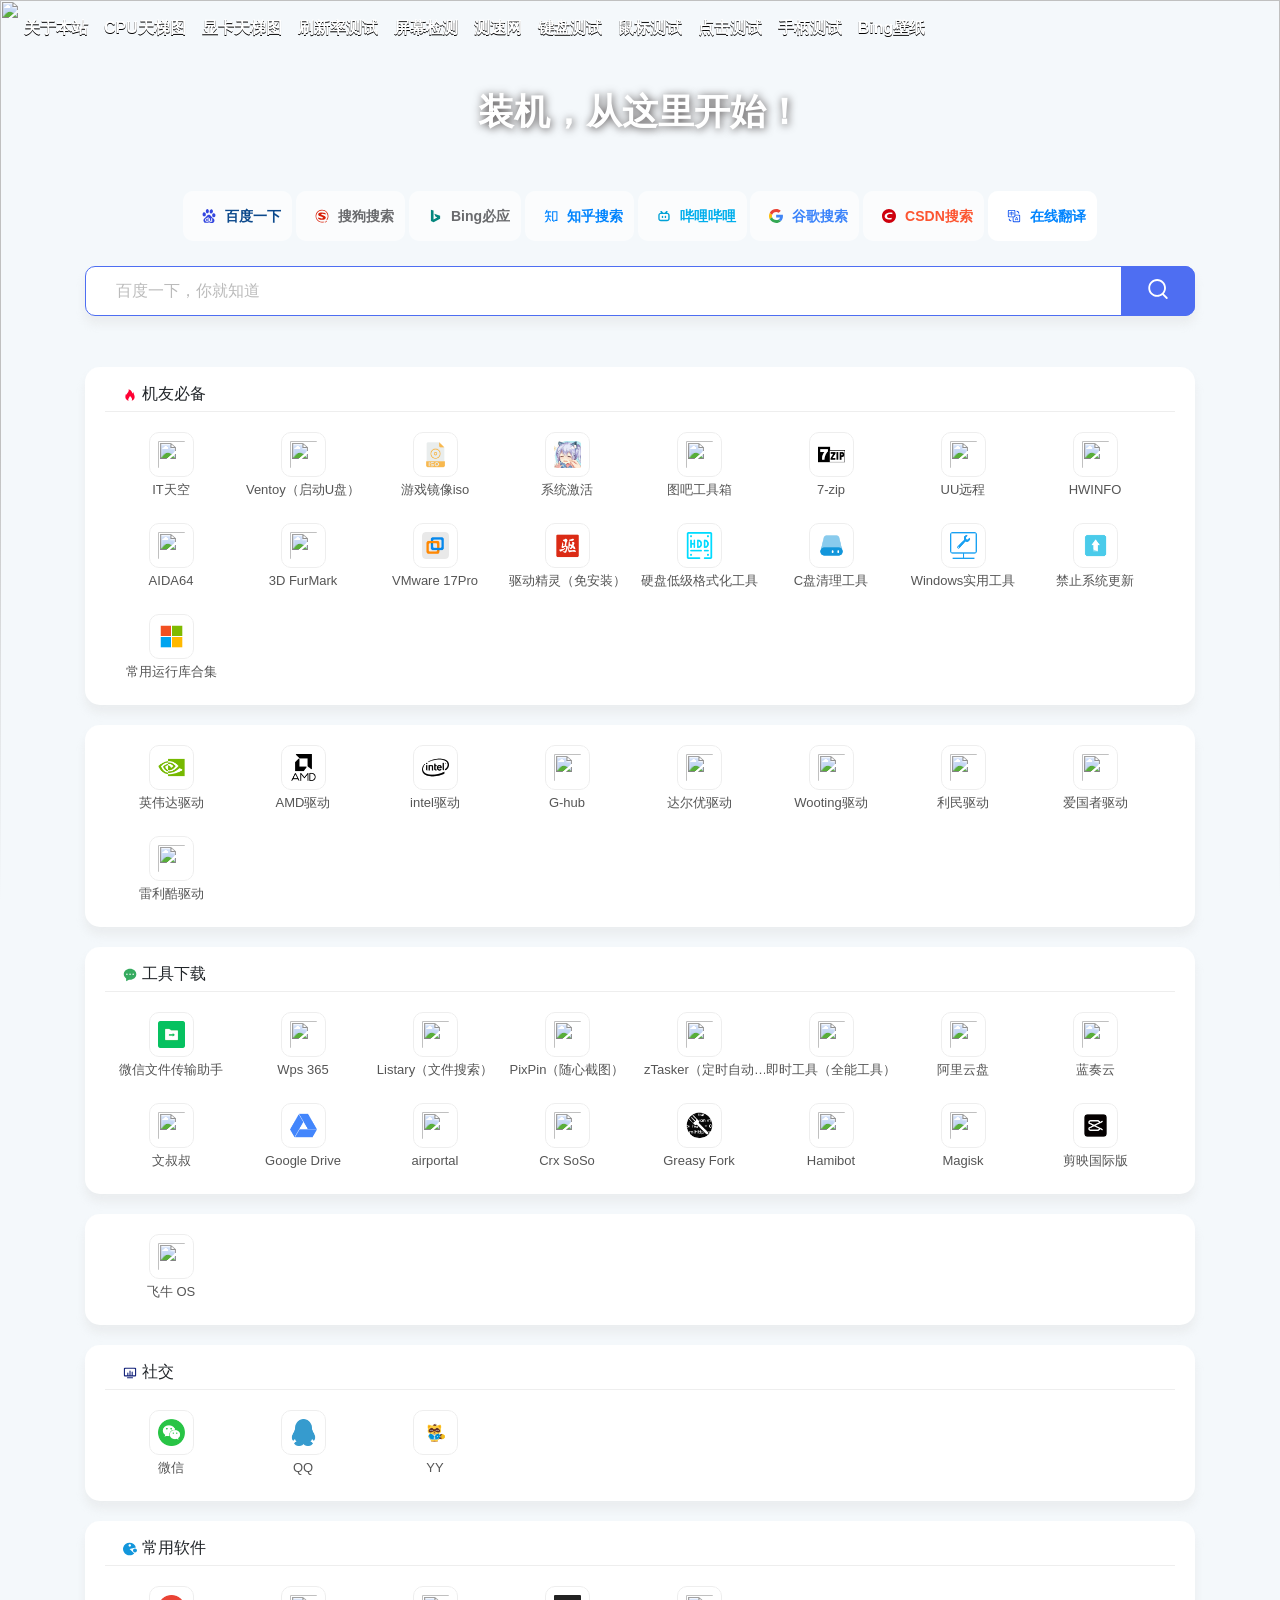
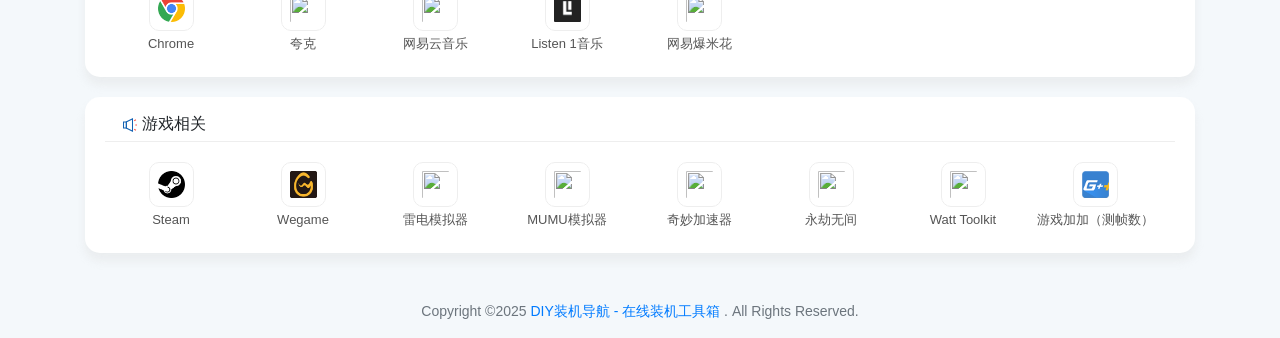
==== commit c70d79f0: "8.31" ====
--- a/index.html
+++ b/index.html
@@ -17,8 +17,8 @@
 		<meta name="x5-page-mode" content="app">
 		<meta name="lsvn" content="aHRtbA==">
 		<meta name="author" content="LyLme">
-		<script src="https://lf3-cdn-tos.bytecdntp.com/cdn/expire-2-M/jquery/3.5.1/jquery.min.js" type="application/javascript"></script>
-		<link href="https://lf26-cdn-tos.bytecdntp.com/cdn/expire-1-M/bootstrap/4.5.3/css/bootstrap.min.css" type="text/css" rel="stylesheet">
+		<script src="./assets/js/jquery.min.js" type="application/javascript"></script>
+		<link href="./assets/css/bootstrap.min.css" type="text/css" rel="stylesheet">
 		<link rel="stylesheet" href="./assets/css/fontawesome-free5.13.0.css" type="text/css">	
 		<link rel="stylesheet" href="./assets/css/style.css" type="text/css">
 		<link rel="stylesheet" href="./assets/css/font.css" type="text/css">
@@ -28,14 +28,14 @@
 		<div class="bottom-cover" style="background-image: linear-gradient(rgba(255, 255, 255, 0) 0%, rgb(244 248 251 / 0.6) 50%, rgb(244 248 251) 100%);"></div>
 	</div>
 	
-		<!--topbar开始-->
-		<nav class="navbar navbar-expand-lg navbar-light fixed-top" style="position: absolute; z-index: 10000;">
-		<!--<a class="navbar-brand" href="/"><img src="./assets/img/logo.png" height="25"  title="DIY装机导航 - 在线装机工具箱"></a>-->
-			<button class="navbar-toggler collapsed" style="border: none; outline: none;"type="button" data-toggle="collapse" data-target="#navbarsExample05" aria-controls="navbarsExample05" aria-expanded="false" aria-label="Toggle navigation">	    
-			<svg class="icon" width="200" height="200"><use xlink:href="#icon-menus"></use></svg>
-			<span><svg class="bi bi-x" 	fill="currentColor" id="x"><use xlink:href="#icon-closes"></use></svg><span></button>
-			<div class="collapse navbar-collapse" id="navbarsExample05">
-				<ul class="navbar-nav mr-auto">
+			<!--topbar开始-->
+			<nav class="navbar navbar-expand-lg navbar-light fixed-top" style="position: absolute; z-index: 10000;">
+			<!--<a class="navbar-brand" href="/"><img src="./assets/img/logo.png" height="25"  title="DIY装机导航 - 在线装机工具箱"></a>-->
+				<button class="navbar-toggler collapsed" style="border: none; outline: none;"type="button" data-toggle="collapse" data-target="#navbarsExample05" aria-controls="navbarsExample05" aria-expanded="false" aria-label="Toggle navigation">	    
+				<svg class="icon" width="200" height="200"><use xlink:href="#icon-menus"></use></svg>
+				<span><svg class="bi bi-x" 	fill="currentColor" id="x"><use xlink:href="#icon-closes"></use></svg><span></button>
+				<div class="collapse navbar-collapse" id="navbarsExample05">
+					<ul class="navbar-nav mr-auto">
 					<!-- 顶部导航开始-->
 					<li class="nav-item"><a class="nav-link" href="./assets/about.html">关于本站</a></li>
 					<li class="nav-item"><a class="nav-link" href="https://topic.expreview.com/CPU/">CPU天梯图</a></li>
@@ -49,18 +49,19 @@
 					<li class="nav-item"><a class="nav-link" href="https://www.gobing.cn/experiment/key">手柄测试</a></li>
 					<li class="nav-item"><a class="nav-link" href="https://bing.212001.xyz/">Bing壁纸</a></li>
 					<!-- 顶部导航结束-->
-					
-					<!-- 天气开始 -->
-				    <div id="he-plugin-simple"></div><script src="https://widget.qweather.net/simple/static/js/he-simple-common.js?v=2.0"></script>
-					<!-- 天气结束 -->
-				</ul>
-				<div id="main">
-					<div id="show_date"></div><!-- 日期显示 -->  
-					<div id="show_time"></div><!-- 时间显示 -->
-				</div>	
-			</div>
-		</nav>
-		<!--topbar结束-->
+						
+						<!-- 天气开始 -->
+					    <div id="he-plugin-simple"></div><script src="https://widget.qweather.net/simple/static/js/he-simple-common.js?v=2.0"></script>
+						<!-- 天气结束 -->
+					</ul>
+					<div id="main">
+						<div id="show_date"></div><!-- 日期显示 -->  
+						<div id="show_time"></div><!-- 时间显示 -->
+					</div>	
+				</div>
+			</nav>
+			<!--topbar结束-->
+	
 		
 		
 		<!-- 首页提示文字开始-->
@@ -253,15 +254,6 @@
 
 
 <ul class="mylist row">
-<li class="title"><svg class="icon" aria-hidden="true"><use xlink:href="#icon-game00"></use></svg><sapn>常用软件</sapn></li>
-<li class="col-3 col-sm-3 col-md-3 col-lg-1"><a rel="nofollow" href="https://www.google.cn/chrome/"target="_blank"><img src="./assets/img/chrome.png"><span>Chrome</span></a></li>
-				<li class="col-3 col-sm-3 col-md-3 col-lg-1"><a rel="nofollow" href="https://www.quark.cn/"target="_blank"><img src="https://gw.alicdn.com/imgextra/i3/O1CN018r2tKf28YP7ev0fPF_!!6000000007944-2-tps-48-48.png"><span>夸克</span></a></li>
-				<li class="col-3 col-sm-3 col-md-3 col-lg-1"><a rel="nofollow" href="https://music.163.com/#/download"target="_blank"><img src="http://p3.music.126.net/tBTNafgjNnTL1KlZMt7lVA==/18885211718935735.jpg"><span>网易云音乐</span></a></li>
-				<li class="col-3 col-sm-3 col-md-3 col-lg-1"><a rel="nofollow" href="https://listen1.github.io/listen1/"target="_blank"><img src="./assets/img/listen1.png"><span>Listen 1音乐</span></a></li>
-				<li class="col-3 col-sm-3 col-md-3 col-lg-1"><a rel="nofollow" href="https://bmh.163.com/"target="_blank"><img src="https://filmly.res.netease.com/website/img/ico_fdc6d2bc.png"><span>网易爆米花</span></a></li>
-</ul>
-
-<ul class="mylist row">
 <li class="title"><svg class="icon" aria-hidden="true"><use xlink:href="#icon-gg00"></use></svg><sapn>游戏相关</sapn></li>
 <li class="col-3 col-sm-3 col-md-3 col-lg-1"><a rel="nofollow"href="https://store.steampowered.com/about/" target="_blank"><img src="./assets/img/steam.png"><span>Steam</span></a></li>
 				<li class="col-3 col-sm-3 col-md-3 col-lg-1"><a rel="nofollow" href="https://www.wegame.com.cn/home"target="_blank"><img src="./assets/img/wegame.png"><span>Wegame</span></a></li>
@@ -274,7 +266,7 @@
 </ul>
 <!-- 链接结束-->
 
-<script src="https://lf6-cdn-tos.bytecdntp.com/cdn/expire-1-M/bootstrap/4.5.3/js/bootstrap.min.js" type="application/javascript"></script>
+<script src="./assets/js/bootstrap.min.js" type="application/javascript"></script>
 <script src="./assets/js/script.js"></script>
 <script src="./assets/js/svg.js"></script>
 <div style="display:none;" class="back-to" id="toolBackTop"> 
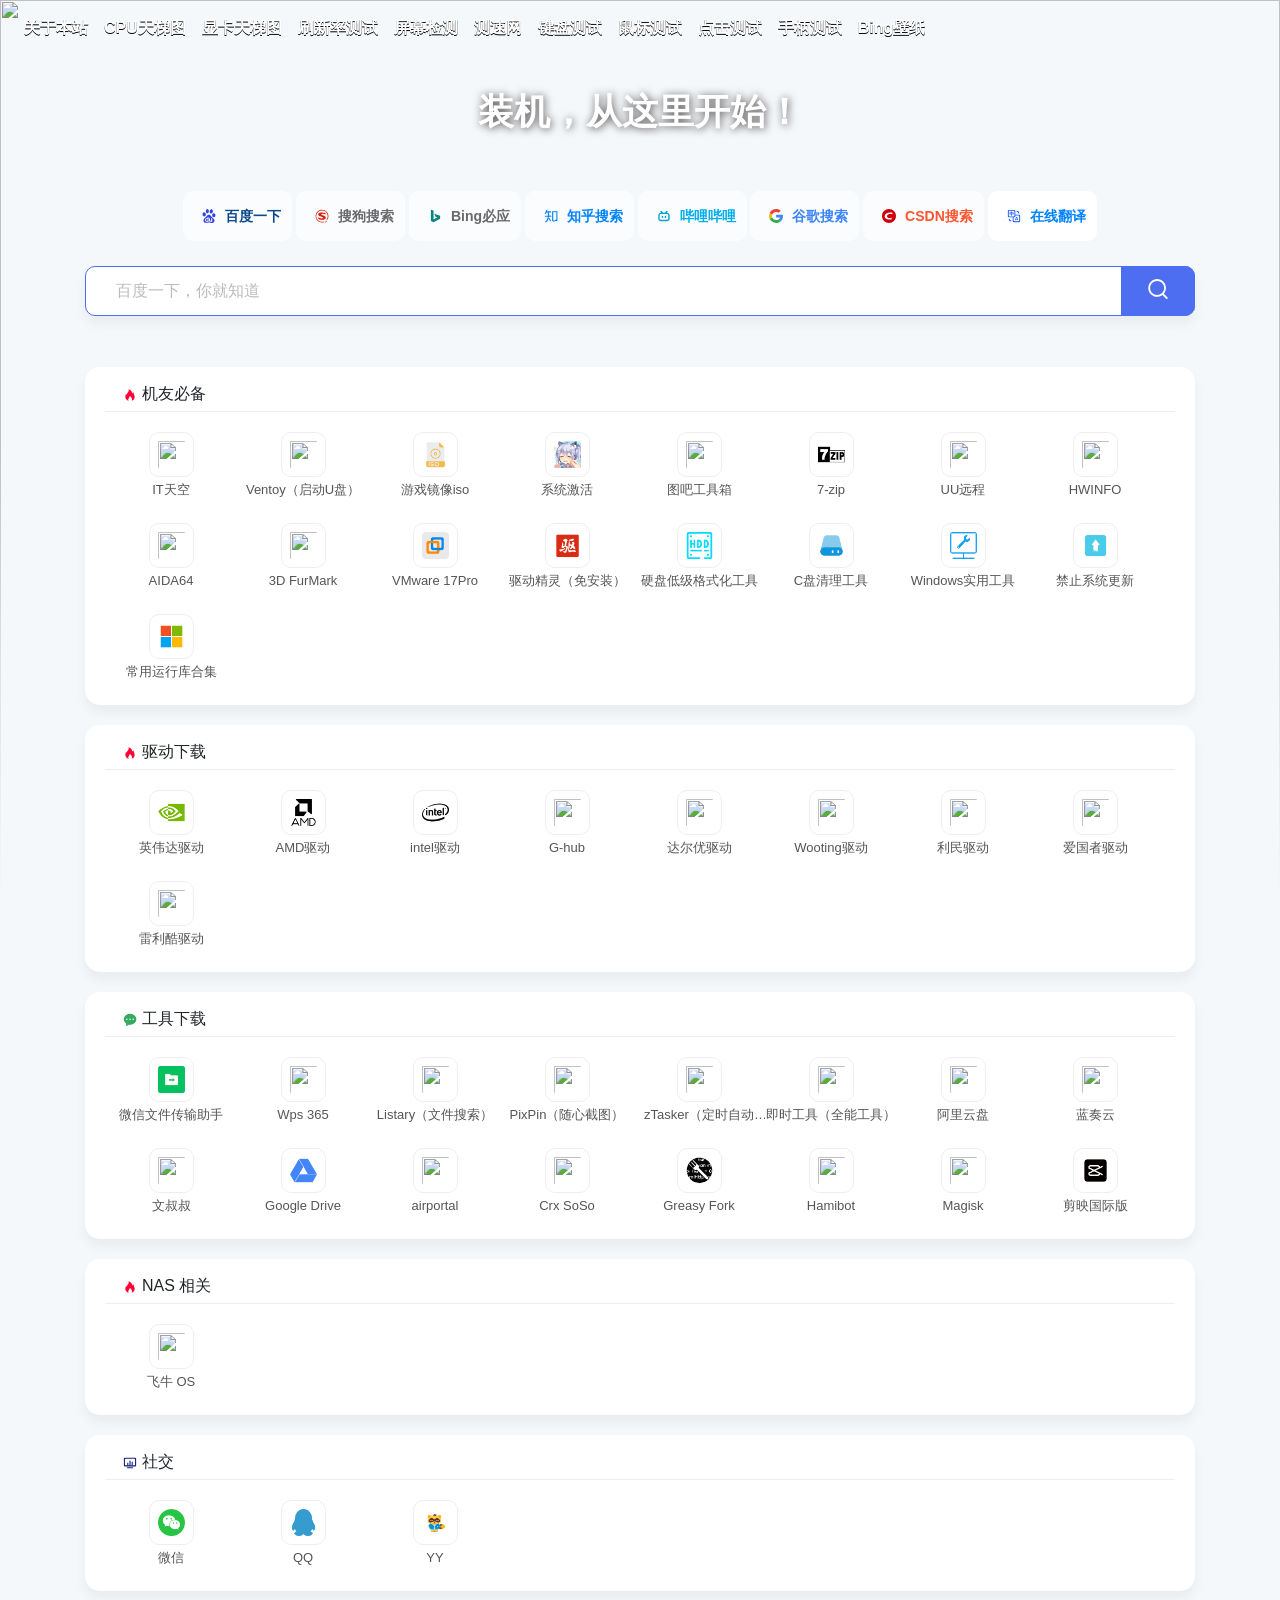
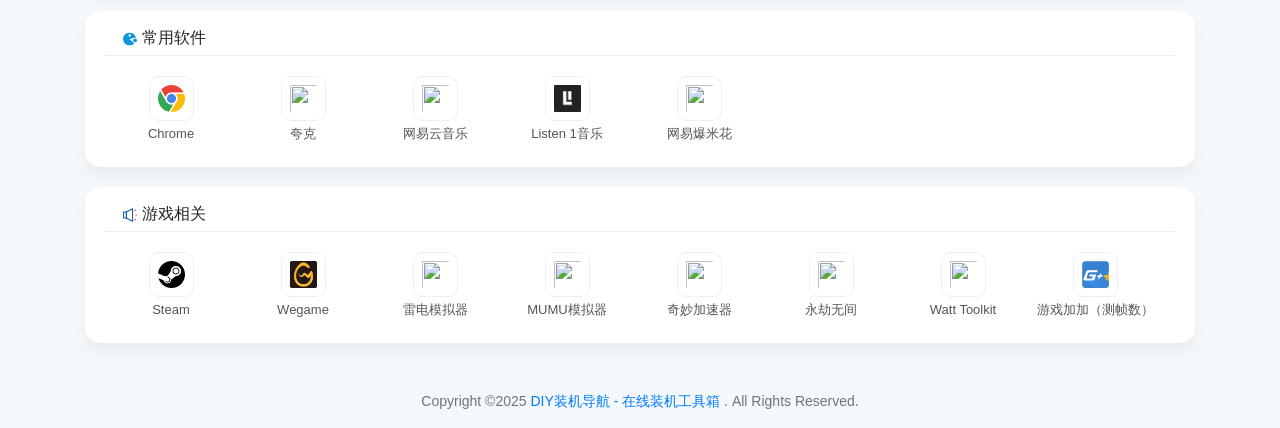
==== commit d45c8ed5: "Update index.html" ====
--- a/index.html
+++ b/index.html
@@ -198,6 +198,7 @@
 				<li class="col-3 col-sm-3 col-md-3 col-lg-1"><a rel="nofollow" href="https://pan.quark.cn/s/6d14ad0ecdaa" target="_blank"><img src="./assets/img/weiruan.png"><span>常用运行库合集</span></a></li>
 </ul>
 <ul class="mylist row">
+<li class="title"><svg class="icon" aria-hidden="true"><use xlink:href="#icon-remen"></use></svg><sapn>驱动下载</sapn></li>
 <li class="col-3 col-sm-3 col-md-3 col-lg-1"><a rel="nofollow"href="https://www.nvidia.cn/drivers/lookup/" target="_blank"><img src="./assets/img/yingweida.png"><span>英伟达驱动</span></a></li>
 				<li class="col-3 col-sm-3 col-md-3 col-lg-1"><a rel="nofollow"href="https://www.amd.com/zh-cn/support/download/drivers.html" target="_blank"><img src="./assets/img/amd.png"><span>AMD驱动</span></a></li>
 				<li class="col-3 col-sm-3 col-md-3 col-lg-1"><a rel="nofollow"href="https://www.intel.cn/content/www/cn/zh/download-center/home.html/" target="_blank"><img src="./assets/img/intel.png"><span>intel驱动</span></a></li>
@@ -231,6 +232,7 @@
 
 
 <ul class="mylist row">
+	<li class="title"><svg class="icon" aria-hidden="true"><use xlink:href="#icon-remen"></use></svg><sapn>NAS 相关</sapn></li>
 <li class="col-3 col-sm-3 col-md-3 col-lg-1"><a rel="nofollow" href="https://fnos.net/"target="_blank"><img src="https://static2.fnnas.com/connect/favicon.ico"><span>飞牛 OS</span></a></li>
 </ul>
 
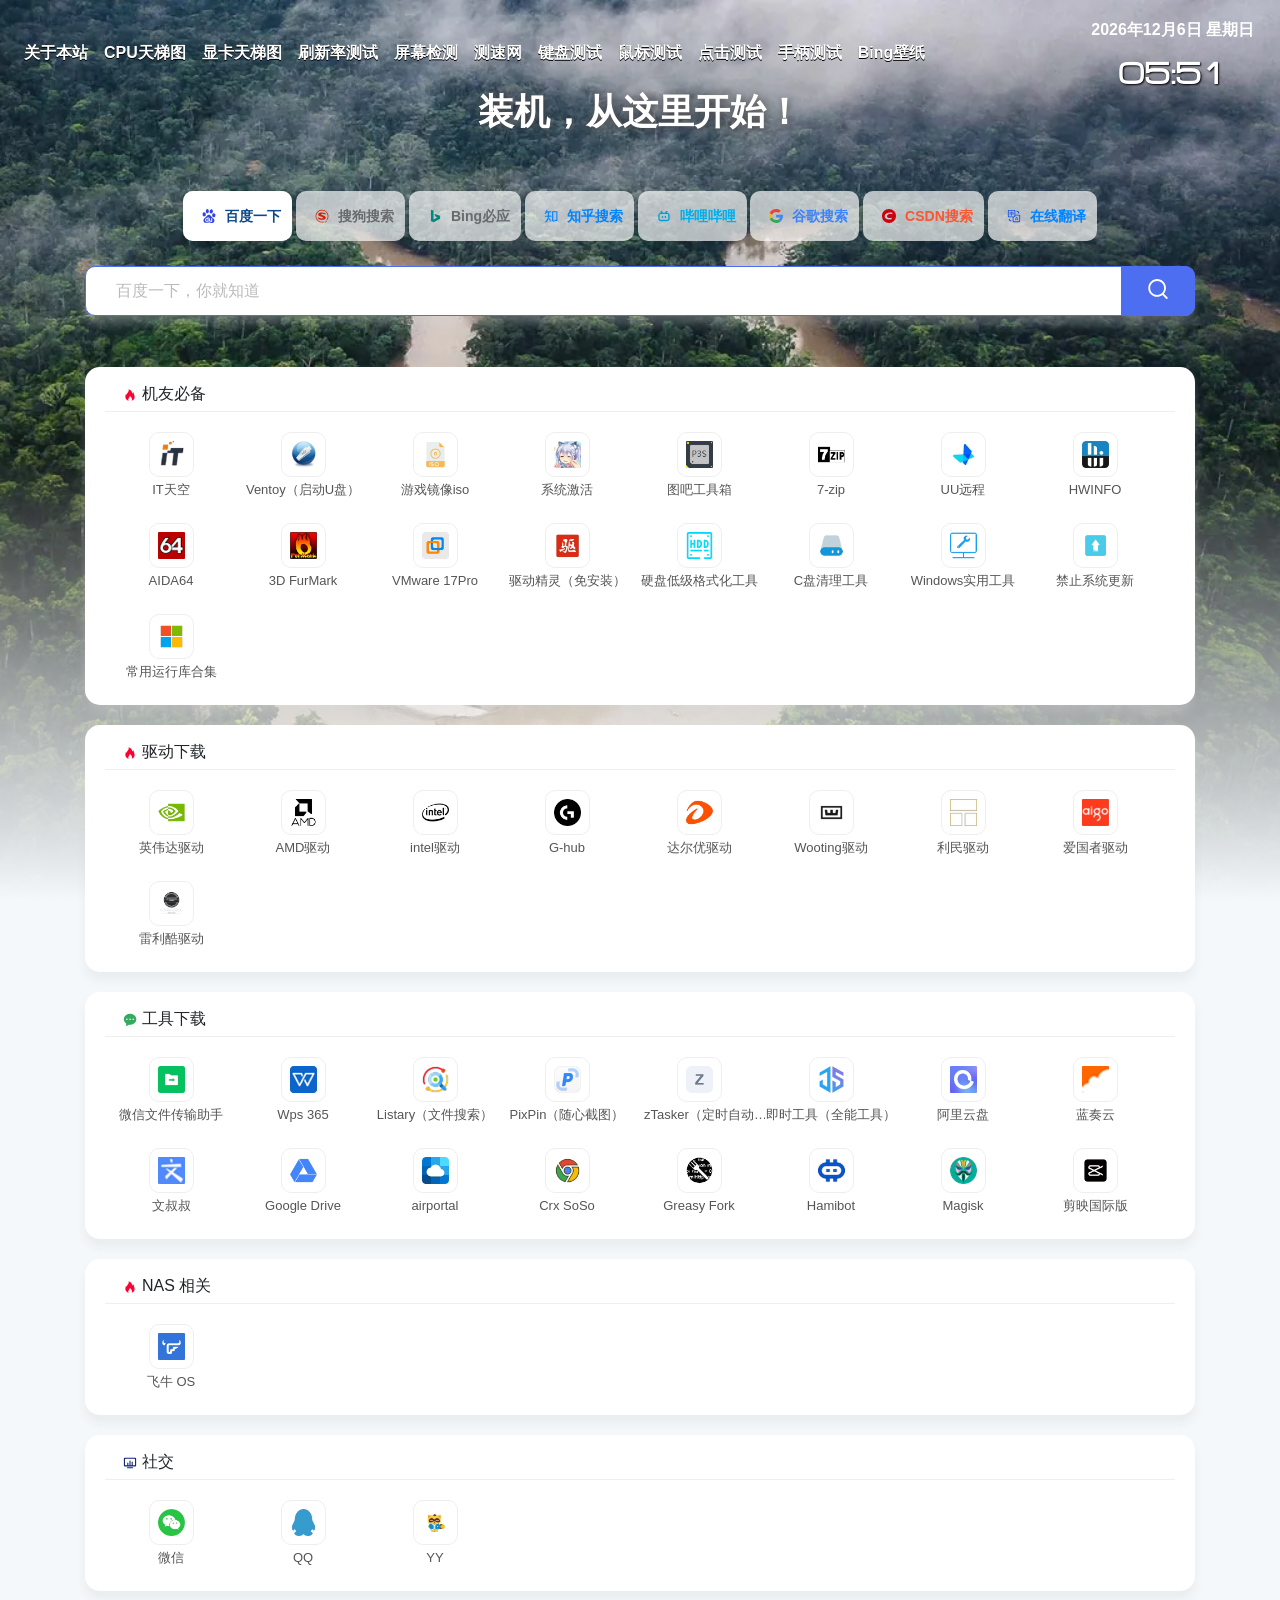
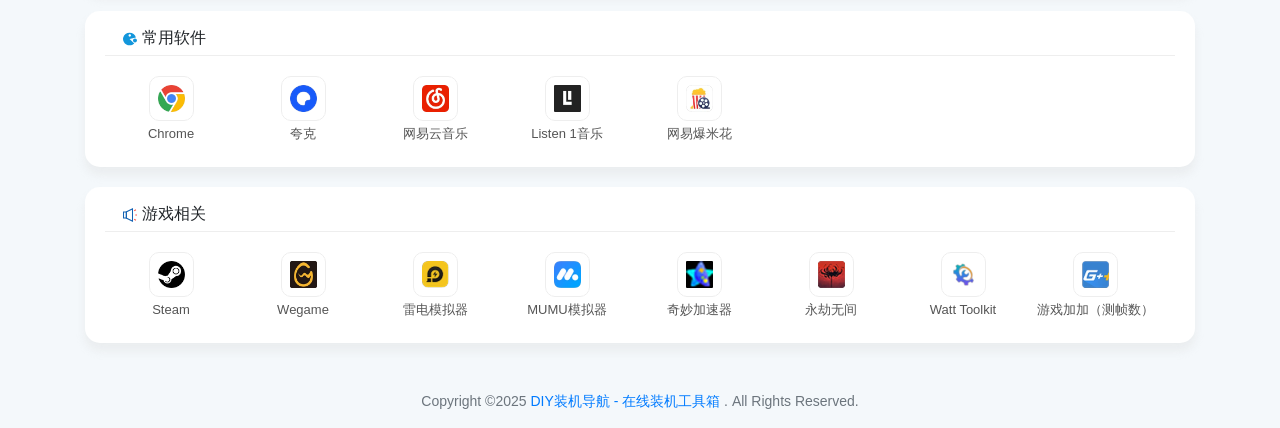
==== commit 28ba61ec: "perf: 首屏大图本地位图、图标本地化，脚本与样式表瘦身 - 首屏壁纸由必应 UHD 远程图（3.65MB）改为本地 WebP 三档 + picture/srcset/preload，   手机 ~" ====
--- a/index.html
+++ b/index.html
@@ -1,13 +1,12 @@
 <!DOCTYPE html>
-<html lang="zh-CN" element::-webkit-scrollbar {display:none}>
+<html lang="zh-CN">
 	<head>
-        <meta http-equiv="Content-Type" content="text/html; charset=UTF-8">
-		<meta name="viewport" content="width=device-width,initial-scale=1,maximum-scale=1"/>
 		<meta charset="utf-8">
+		<meta name="viewport" content="width=device-width,initial-scale=1"/>
 		<title>DIY装机导航 - 在线装机工具箱 </title>
 		<meta name="keywords" content="在线装机、装机导航、DIY装机、在线装机工具箱、工具箱、工具">
 		<meta name="description" content="DIY装机导航 - 在线装机工具箱致力于简洁高效无广告的DIY装机导航和搜索入口，沉淀最具价值链接，全站无商业推广，简约而不简单。">
-		<link rel="icon" href="./assets/img/pc.png" type="image/x-icon">	
+		<link rel="icon" href="./assets/img/pc.png" type="image/png">
 		<meta name="apple-mobile-web-app-capable" content="yes">
 		<meta name="apple-touch-fullscreen" content="yes">
 		<meta name="apple-mobile-web-app-status-bar-style" content="black">
@@ -15,25 +14,39 @@
 		<meta name="browsermode" content="application">
 		<meta name="x5-fullscreen" content="true">
 		<meta name="x5-page-mode" content="app">
-		<meta name="lsvn" content="aHRtbA==">
 		<meta name="author" content="LyLme">
-		<script src="./assets/js/jquery.min.js" type="application/javascript"></script>
+
+		<!-- 首屏大图预加载：只取当前屏幕需要的尺寸，桌面 235KB / 手机 91KB -->
+		<link rel="preload" as="image" type="image/webp"
+			imagesrcset="./assets/img/banner-960.webp 960w, ./assets/img/banner-1280.webp 1280w, ./assets/img/banner-1920.webp 1920w"
+			imagesizes="100vw" fetchpriority="high">
+		<link rel="preconnect" href="https://widget.qweather.net" crossorigin>
+		<link rel="preconnect" href="https://suggestion.baidu.com">
+
 		<link href="./assets/css/bootstrap.min.css" type="text/css" rel="stylesheet">
-		<link rel="stylesheet" href="./assets/css/fontawesome-free5.13.0.css" type="text/css">	
 		<link rel="stylesheet" href="./assets/css/style.css" type="text/css">
-		<link rel="stylesheet" href="./assets/css/font.css" type="text/css">
-
+		<script src="./assets/js/app.js" defer></script>
 	</head>
-    <body onload="FocusOnInput()"><div class="banner-video"><img src="https://cn.bing.com/th?id=OHR.AmazonEcuador_EN-US2195278379_UHD.jpg" />
+<body>
+<!-- 图标精灵：只保留页面实际用到的 16 个图标（原 svg.js 为 200KB / 101 个图标） -->
+<svg xmlns="http://www.w3.org/2000/svg" aria-hidden="true" style="position:absolute;width:0;height:0;overflow:hidden"><symbol id="icon-bili" viewBox="0 0 1024 1024"><path d="M403.2 662.4H400c-27.2 0-49.6-22.4-49.6-49.6v-78.4c0-27.2 22.4-49.6 49.6-49.6h3.2c27.2 0 49.6 22.4 49.6 49.6v78.4c0 27.2-22.4 49.6-49.6 49.6zM617.6 662.4h-3.2c-27.2 0-49.6-22.4-49.6-49.6v-78.4c0-27.2 22.4-49.6 49.6-49.6h3.2c27.2 0 49.6 22.4 49.6 49.6v78.4c1.6 27.2-20.8 49.6-49.6 49.6z" fill="#00A1D6" ></path><path d="M732.16 271.36h-10.24l37.54666667-37.54666667c22.18666667-22.18666667 22.18666667-56.32 0-78.50666666-22.18666667-22.18666667-56.32-22.18666667-78.50666667 0l-114.34666667 114.34666666h-112.64l-114.34666666-114.34666666c-22.18666667-22.18666667-56.32-22.18666667-78.50666667 0-22.18666667 22.18666667-22.18666667 56.32 0 78.50666666l37.54666667 37.54666667h-10.24c-105.81333333 0-192.85333333 81.92-192.85333334 184.32v250.88c0 102.4 85.33333333 184.32 192.85333334 184.32H733.86666667c105.81333333 0 192.85333333-81.92 192.85333333-184.32V455.68c-3.41333333-102.4-88.74666667-184.32-194.56-184.32z m92.16 435.2c0 46.08-40.96 85.33333333-92.16 85.33333333H285.01333333c-51.2 0-92.16-37.54666667-92.16-85.33333333V455.68c0-46.08 40.96-85.33333333 92.16-85.33333333h445.44c51.2 0 92.16 37.54666667 92.16 85.33333333v250.88z" fill="#00A1D6" ></path></symbol><symbol id="icon-bing" viewBox="0 0 1024 1024"><path d="M213.52928354 45.96622222v828.50449423l192.62729481 103.56306133L886.68918517 709.80544831v-211.78646164L460.52718576 354.06633127l83.3682655 201.43015465L676.45616946 615.56306132 405.12094814 766.76513185V111.72876683L213.52928354 45.96622222" fill="#04867e" ></path></symbol><symbol id="icon-closes" viewBox="0 0 16 16"><path fill-rule="evenodd" d="M11.854 4.146a.5.5 0 010 .708l-7 7a.5.5 0 01-.708-.708l7-7a.5.5 0 01.708 0z"></path><path fill-rule="evenodd" d="M4.146 4.146a.5.5 0 000 .708l7 7a.5.5 0 00.708-.708l-7-7a.5.5 0 00-.708 0z"></path></symbol><symbol id="icon-csdn" viewBox="0 0 1025 1024"><path d="M512 0c282.784 0 512 229.216 512 512s-229.216 512-512 512S0 794.784 0 512 229.216 0 512 0z m189.952 752l11.2-108.224c-31.904 9.536-100.928 16.128-147.712 16.128-134.464 0-205.728-47.296-195.328-146.304 11.584-110.688 113.152-145.696 232.64-145.696 54.784 0 122.432 8.8 151.296 18.336L768 272.704C724.544 262.24 678.272 256 599.584 256c-203.2 0-388.704 94.88-406.4 263.488C178.336 660.96 303.584 768 535.616 768c80.672 0 138.464-6.432 166.336-16z" fill="#CE000D" p-id="6235"></path></symbol><symbol id="icon-fanyi" viewBox="0 0 1024 1024"><path d="M608 416h288c35.36 0 64 28.48 64 64v416c0 35.36-28.48 64-64 64H480c-35.36 0-64-28.48-64-64v-288H128c-35.36 0-64-28.48-64-64V128c0-35.36 28.48-64 64-64h416c35.36 0 64 28.48 64 64v288z m0 64v64c0 35.36-28.48 64-64 64h-64v256.032c0 17.664 14.304 31.968 31.968 31.968H864a31.968 31.968 0 0 0 31.968-31.968V512a31.968 31.968 0 0 0-31.968-31.968H608zM128 159.968V512c0 17.664 14.304 31.968 31.968 31.968H512a31.968 31.968 0 0 0 31.968-31.968V160A31.968 31.968 0 0 0 512.032 128H160A31.968 31.968 0 0 0 128 159.968z m64 244.288V243.36h112.736V176h46.752c6.4 0.928 9.632 1.824 9.632 2.752a10.56 10.56 0 0 1-1.376 4.128c-2.752 7.328-4.128 16.032-4.128 26.112v34.368h119.648v156.768h-50.88v-20.64h-68.768v118.272H306.112v-118.272H238.752v24.768H192z m46.72-122.368v60.48h67.392V281.92H238.752z m185.664 60.48V281.92h-68.768v60.48h68.768z m203.84 488H576L668.128 576h64.64l89.344 254.4h-54.976l-19.264-53.664h-100.384l-19.232 53.632z m33.024-96.256h72.864l-34.368-108.608h-1.376l-37.12 108.608zM896 320h-64a128 128 0 0 0-128-128V128a192 192 0 0 1 192 192zM128 704h64a128 128 0 0 0 128 128v64a192 192 0 0 1-192-192z" fill="#1254f0" ></path></symbol><symbol id="icon-game00" viewBox="0 0 1025 1024"><path d="M878.216 480.486c-80.717 0-145.786 63.39-145.786 142.026 0 78.634 65.07 142.026 145.786 142.026S1024 701.146 1024 622.512c-0.824-78.636-65.89-142.026-145.784-142.026z m68.361-85.86C890.57 189.212 704.426 51.197 482.044 51.197c-221.56 0-408.526 137.211-465.358 342.628C-40.146 599.241 51.279 807.064 244.01 911.38c192.733 105.112 425.825 73.017 580.668-78.638l-343.46-321.763 465.358-116.352zM406.27 261.428c0-48.948 40.357-89.067 88.951-89.067 49.42 0 88.955 40.12 88.955 89.067 0 48.949-40.36 89.068-88.955 89.068-48.594-0.801-88.951-40.12-88.951-89.068z" fill="#1296db" p-id="4273"></path></symbol><symbol id="icon-gg00" viewBox="0 0 1025 1024"><path d="M281.977144 775.178668H0v-526.357336h281.977144z m-206.783239-75.193905h131.589334v-375.969526H75.193905z" fill="#1262B3" p-id="3260"></path><path d="M733.140576 1024l-526.357337-263.178668V263.178668L733.140576 0zM281.977144 714.342099l375.969526 187.984763V121.673138l-375.969526 187.984763z" fill="#1262B3" p-id="3261"></path><path d="M902.326862 474.403047h150.387811v75.193906H902.326862zM798.610969 167.23007l130.238193-75.193905 37.596953 65.120272-130.238194 75.193905zM800.960778 857.400854l37.596953-65.120272 130.239368 75.193905-37.596952 65.120272z" fill="#FF584D" p-id="3262"></path></symbol><symbol id="icon-google00" viewBox="0 0 1025 1024"><path d="M213.1976 515.482c0-33.485 5.632-65.588 15.616-95.693L53.4536 287.155A511.053 511.053 0 0 0 0.0016 515.482c0 82.048 19.2 159.436 53.35 228.147L228.6606 610.765c-10.24-30.72-15.437-62.9-15.463-95.283" fill="#FBBC05" p-id="2478"></path><path d="M521.2426 210.944a303.36 303.36 0 0 1 191.872 67.891l151.629-149.913C772.3536 49.306 653.9006 0.077 521.2436 0.077c-205.978 0-383.028 116.659-467.79 287.078L228.9416 419.79c40.397-121.498 155.597-208.87 292.352-208.87" fill="#EA4335" p-id="2479"></path><path d="M523.4706 813.235c-137.473 0-253.236-86.81-293.889-207.565L53.3256 737.51c85.172 169.37 263.092 285.261 470.144 285.261 127.719 0 249.677-44.39 341.248-127.641L697.3706 768.46c-47.18 29.108-106.65 44.8-173.952 44.8" fill="#34A853" p-id="2480"></path><path d="M1023.4376 510.618c0-30.26-4.787-62.874-11.904-93.133H523.4186v197.888h280.935c-14.004 67.481-52.224 119.347-106.957 153.088L864.7176 895.13c96.18-87.373 158.72-217.55 158.72-384.512" fill="#4285F4" p-id="2481"></path></symbol><symbol id="icon-icon_baidulogo" viewBox="0 0 1024 1024"><path d="M184.682058 538.758771c111.176877-23.873478 96.029086-156.736593 92.70169-185.775677-5.444828-44.768588-58.101436-123.020542-129.605526-116.831122-89.979276 8.074168-103.125977 138.051991-103.125977 138.051991-12.169424 60.079258 29.132158 188.451554 140.029813 164.554808z m118.064352 231.102709c-3.25759 9.330667-10.51736 33.227413-4.234867 54.029449 12.402109 46.676604 52.912561 48.770769 52.912562 48.770769h58.217778V730.351572h-62.336302c-28.01527 8.35339-41.534266 30.155972-44.559171 39.509908z m88.280676-453.898564c61.405563 0 111.037266-70.666424 111.037266-158.039629 0-87.280131-49.631703-157.923287-111.037266-157.923287-61.312489 0-111.060534 70.643156-111.060534 157.923287 0 87.373205 49.771314 158.039629 111.060534 158.039629z m264.469733 10.447555c82.067988 10.656971 134.840938-76.92565 145.33503-143.310671 10.703508-66.291947-42.25559-143.287402-100.357026-156.527177-58.217779-13.356117-130.908562 79.904017-137.540084 140.704599-7.911289 74.319578 10.633703 148.59262 92.56208 159.133249z m201.086348 390.212688s-126.976186-98.239593-201.109617-204.413743c-100.473368-156.550445-243.202327-92.841302-290.949282-13.216506-47.537539 79.601527-121.624432 129.954554-132.141792 143.287403-10.68024 13.123432-153.38593 90.165424-121.694237 230.870023 31.668424 140.611525 142.938375 137.935648 142.938374 137.935648s81.998182 8.074168 177.119797-13.216506c95.168151-21.104526 177.096528 5.25868 177.096528 5.258681s222.283948 74.435921 283.107798-68.851482c60.754045-143.333939-34.36757-217.653518-34.367569-217.653518z m-380.323578 213.255772h-144.520632c-62.406108-12.448646-87.256862-55.029995-90.39811-62.289765-3.071442-7.376113-20.802036-41.604072-11.424832-99.845119 26.968188-87.256862 103.870569-93.516088 103.870569-93.516088h76.92565v-94.563171l65.524087 1.000546v349.213597z m269.146701-1.000545h-166.299946c-64.453736-16.613707-67.455372-62.406108-67.455371-62.406108v-183.890929l67.455371-1.093619v165.276131c4.118524 17.63752 26.014179 20.825304 26.01418 20.825305h68.525722v-185.007817h71.760044v246.297037z m235.40738-490.988548c0-31.761498-26.386475-127.395019-124.230503-127.395019-98.006908 0-111.107071 90.258498-111.107072 154.060716 0 60.893656 5.142338 145.893474 126.883112 143.194329 121.787311-2.699146 108.454463-137.935648 108.454463-169.860026z m0 0" fill="#3245DF" ></path></symbol><symbol id="icon-kongzhitai" viewBox="0 0 1024 1024"><path d="M890 120H134a70 70 0 0 0-70 70v500a70 70 0 0 0 70 70h756a70 70 0 0 0 70-70V190a70 70 0 0 0-70-70z m-10 520a40 40 0 0 1-40 40H712V448a40 40 0 0 0-80 0v232h-80V368a40 40 0 0 0-80 0v312h-80V512a40 40 0 0 0-80 0v168H184a40 40 0 0 1-40-40V240a40 40 0 0 1 40-40h656a40 40 0 0 1 40 40zM696 824H328a40 40 0 0 0 0 80h368a40 40 0 0 0 0-80z" fill="#13227a" ></path></symbol><symbol id="icon-menus" viewBox="0 0 1024 1024"><path d="M901.632 896H122.368c-30.72 0-55.808-25.088-55.808-55.808v-1.536c0-30.72 25.088-55.808 55.808-55.808h779.776c30.72 0 55.808 25.088 55.808 55.808v1.536c-0.512 30.72-25.6 55.808-56.32 55.808zM901.632 568.32H122.368c-30.72 0-55.808-25.088-55.808-55.808v-1.536c0-30.72 25.088-55.808 55.808-55.808h779.776c30.72 0 55.808 25.088 55.808 55.808v1.536c-0.512 30.72-25.6 55.808-56.32 55.808zM901.632 240.64H122.368c-30.72 0-55.808-25.088-55.808-55.808v-1.536c0-30.72 25.088-55.808 55.808-55.808h779.776c30.72 0 55.808 25.088 55.808 55.808v1.536c-0.512 30.72-25.6 55.808-56.32 55.808z" p-id="3802" fill="#ffffff"></path></symbol><symbol id="icon-msg" viewBox="0 0 1024 1024"><path d="M515.998 55.996c-253.6 0-459.2 179.9-459.2 401.8 0 126.822 67.292 232.518 172.206 306.166l0 210.456 210.458-114.806 76.534 0c253.626 0 459.222-179.878 459.204-401.816C975.202 235.896 769.604 55.996 515.998 55.996zM286.382 515.206c-31.69 0-57.386-25.694-57.386-57.4 0-31.708 25.698-57.422 57.386-57.422 31.724 0 57.418 25.698 57.418 57.422S318.084 515.206 286.382 515.206zM515.988 515.206c-31.724 0-57.418-25.694-57.418-57.418s25.694-57.422 57.418-57.422 57.422 25.698 57.422 57.422S547.714 515.206 515.988 515.206zM745.622 515.206c-31.724 0-57.422-25.694-57.422-57.418s25.698-57.422 57.422-57.422c31.686 0 57.384 25.698 57.384 57.422S777.306 515.206 745.622 515.206z" fill="#36ab60" ></path></symbol><symbol id="icon-remen" viewBox="0 0 1024 1024"><path d="M423.477333 938.666667S45.045333 855.424 214.186667 442.282667c0 0 38.4 45.909333 33.12 68 0 0 30.101333-104.277333 95.072-166.570667C398.165333 290.186667 454.848 139.712 402.570667 85.333333c0 0 258.933333 54.378667 287.754666 326.378667 0 0 33.12-86.666667 101.12-95.232 0 0-20.906667 47.616 0 119.04 0 0 214.485333 367.146667-155.157333 491.242667 0 0 110.805333-125.813333-124.181333-341.717334 0 0-55.402667 115.626667-88.533334 156.373334-0.096 0.106667-92.522667 103.722667-0.096 197.248z" fill="#ff0033" ></path></symbol><symbol id="icon-sougou" viewBox="0 0 1024 1024"><path d="M225.28 628.053333c93.866667 25.6 174.08 47.786667 252.586667 69.973334 8.533333 1.706667 20.48 6.826667 29.013333 3.413333 34.133333-13.653333 66.56-29.013333 98.986667-44.373333-25.6-23.893333-46.08-54.613333-75.093334-68.266667-68.266667-32.426667-141.653333-52.906667-209.92-83.626667-52.906667-22.186667-90.453333-63.146667-85.333333-124.586666 5.12-61.44 47.786667-93.866667 102.4-110.933334 141.653333-40.96 281.6-22.186667 414.72 30.72 18.773333 6.826667 20.48 54.613333 34.133333 95.573334-93.866667-23.893333-163.84-47.786667-235.52-56.32-40.96-3.413333-83.626667 20.48-126.293333 32.426666 30.72 25.6 58.026667 58.026667 92.16 75.093334 66.56 34.133333 143.36 51.2 206.506667 90.453333 34.133333 20.48 66.56 73.386667 64.853333 109.226667-1.706667 37.546667-39.253333 88.746667-75.093333 104.106666-155.306667 69.973333-312.32 37.546667-460.8-27.306666-17.066667-5.12-17.066667-59.733333-27.306667-95.573334z" fill="#d81e06" ></path><path d="M684.373333 948.906667c-184.32 98.986667-445.44 17.066667-568.32-177.493334-131.413333-204.8-81.92-476.16 110.933334-622.933333 197.973333-150.186667 479.573333-122.88 641.706666 64.853333 151.893333 175.786667 151.893333 450.56-1.706666 609.28-54.613333-27.306667-13.653333-54.613333 1.706666-80.213333 163.84-273.066667-17.066667-626.346667-331.093333-640-174.08-6.826667-310.613333 66.56-392.533333 220.16-83.626667 153.6-69.973333 308.906667 34.133333 447.146667 107.52 141.653333 256 187.733333 430.08 157.013333 23.893333-5.12 49.493333 0 75.093333 0v22.186667zM720.213333 959.146667c46.08-32.426667 93.866667-64.853333 139.946667-98.986667 5.12 1.706667 11.946667 1.706667 17.066667 3.413333-5.12 18.773333-5.12 46.08-17.066667 54.613334-42.666667 25.6-75.093333 88.746667-136.533333 64.853333-1.706667-8.533333-3.413333-15.36-3.413334-23.893333z" fill="#d81e06" ></path></symbol><symbol id="icon-sousuo" viewBox="0 0 1024 1024"><path d="M950.820202 899.620202l-168.210101-168.080808c64.646465-74.731313 100.072727-169.115152 100.072727-268.8 0-109.89899-42.79596-213.20404-120.50101-290.779798S581.171717 51.329293 471.40202 51.329293c-109.89899 0-213.20404 42.79596-290.779798 120.50101-77.705051 77.705051-120.50101 181.010101-120.50101 290.779798 0 109.89899 42.79596 213.20404 120.50101 290.779798 77.705051 77.705051 181.010101 120.50101 290.779798 120.50101 90.763636 0 177.00202-29.220202 248.113132-83.135353l170.149494 170.149495c8.40404 8.40404 19.523232 12.670707 30.642425 12.670707s22.109091-4.266667 30.642424-12.670707c16.808081-16.937374 16.808081-44.347475-0.129293-61.284849z m-804.20202-437.010101c0-179.070707 145.713131-324.654545 324.654545-324.654545 179.070707 0 324.654545 145.713131 324.654546 324.654545 0.129293 179.070707-145.454545 324.783838-324.525253 324.783838S146.618182 641.680808 146.618182 462.610101z m0 0" fill="" ></path></symbol><symbol id="icon-zhihu" viewBox="0 0 1024 1024"><path d="M547.1456 564.7168s0-76.14613333-37.0976-80.05333333c-37.0976-3.9072-152.29333333 0-152.29333333 0V250.36586667h171.81653333s-1.952-78.10026667-35.1456-78.10026667H215.22026667l46.85866666-124.95786667s-70.29013333 3.9072-95.67146666 48.81173334-105.4336 269.44426667-105.4336 269.44426666 27.33546667 11.7152 72.24106666-21.47626666c44.90773333-33.1904 60.52586667-91.76853333 60.52586667-91.76853334l82.00426667-3.9072 1.952 238.20373334s-142.52906667-1.952-171.81653334 0c-29.28746667 1.952-44.90773333 80.05333333-44.90773333 80.05333333h216.72746667s-19.52746667 132.768-74.19413334 228.4416C146.88213333 890.78186667 41.44853333 966.92693333 41.44853333 966.92693333s76.14613333 31.23946667 150.34346667-11.7152c74.19413333-44.90773333 128.86506667-238.20373333 128.86506667-238.20373333l173.7728 216.72746667s15.6192-103.48053333-1.952-132.768c-19.52746667-29.28746667-121.056-146.4352-121.056-146.4352l-44.90773334 39.04746666 31.23946667-128.86506666h189.3888zM592.05333333 166.41066667l-1.952 704.84586666h70.29013334l25.38133333 87.86133334 123.00906667-87.86133334h173.7728V166.41066667H592.0576z m312.39466667 626.7456h-82.00426667l-103.48053333 80.05333333-23.42933333-80.05333333h-21.47626667V246.4608H904.448v546.69546667z" fill="#0084FF" ></path></symbol></svg>
+	<div class="banner-video">
+		<picture>
+			<source type="image/webp"
+				srcset="./assets/img/banner-960.webp 960w, ./assets/img/banner-1280.webp 1280w, ./assets/img/banner-1920.webp 1920w"
+				sizes="100vw">
+			<img src="./assets/img/banner-1920.jpg" width="1920" height="1080" alt=""
+				fetchpriority="high" decoding="async">
+		</picture>
 		<div class="bottom-cover" style="background-image: linear-gradient(rgba(255, 255, 255, 0) 0%, rgb(244 248 251 / 0.6) 50%, rgb(244 248 251) 100%);"></div>
 	</div>
 	
 			<!--topbar开始-->
 			<nav class="navbar navbar-expand-lg navbar-light fixed-top" style="position: absolute; z-index: 10000;">
-			<!--<a class="navbar-brand" href="/"><img src="./assets/img/logo.png" height="25"  title="DIY装机导航 - 在线装机工具箱"></a>-->
-				<button class="navbar-toggler collapsed" style="border: none; outline: none;"type="button" data-toggle="collapse" data-target="#navbarsExample05" aria-controls="navbarsExample05" aria-expanded="false" aria-label="Toggle navigation">	    
+			<!--<a class="navbar-brand" href="/"><img loading="lazy" decoding="async" width="45" height="45" referrerpolicy="no-referrer" src="./assets/img/logo.png" height="25"  title="DIY装机导航 - 在线装机工具箱"></a>-->
+				<button class="navbar-toggler collapsed" style="border: none; outline: none;" type="button" data-toggle="collapse" data-target="#navbarsExample05" aria-controls="navbarsExample05" aria-expanded="false" aria-label="Toggle navigation">	    
 				<svg class="icon" width="200" height="200"><use xlink:href="#icon-menus"></use></svg>
-				<span><svg class="bi bi-x" 	fill="currentColor" id="x"><use xlink:href="#icon-closes"></use></svg><span></button>
+				<span><svg class="bi bi-x" fill="currentColor" id="x"><use xlink:href="#icon-closes"></use></svg></span></button>
 				<div class="collapse navbar-collapse" id="navbarsExample05">
 					<ul class="navbar-nav mr-auto">
 					<!-- 顶部导航开始-->
@@ -51,12 +64,12 @@
 					<!-- 顶部导航结束-->
 						
 						<!-- 天气开始 -->
-					    <div id="he-plugin-simple"></div><script src="https://widget.qweather.net/simple/static/js/he-simple-common.js?v=2.0"></script>
+					    <div id="he-plugin-simple"></div><!-- 天气挂件脚本改为延迟加载，见页面底部 -->
 						<!-- 天气结束 -->
 					</ul>
 					<div id="main">
-						<div id="show_date"></div><!-- 日期显示 -->  
-						<div id="show_time"></div><!-- 时间显示 -->
+						<div id="show_date" data-date></div><!-- 日期显示 -->  
+						<div id="show_time" class="clock" data-clock></div><!-- 时间显示 -->
 					</div>	
 				</div>
 			</nav>
@@ -65,7 +78,7 @@
 		
 		
 		<!-- 首页提示文字开始-->
-		<div class="container" style="margin-top:10vh; position: relative; z-index: 100;"><h2 class="title">装机，从这里开始！</h2><div id="show_time"></div>
+		<div class="container" style="margin-top:10vh; position: relative; z-index: 100;"><h2 class="title">装机，从这里开始！</h2>
 		<!-- 首页提示文字结束-->
 	
 		<!--搜索开始-->
@@ -74,7 +87,7 @@
 				<div class="search-group group-a s-current" style=" margin-top: 50px;">
 					<ul class="search-type">
 						<li>
-							<input hidden=""  checked="" type="radio" name="type" id="type-baidu" value="https://www.baidu.com/s?word="data-placeholder="百度一下，你就知道">
+							<input hidden="" type="radio" name="type" id="type-baidu" value="https://www.baidu.com/s?word=" data-placeholder="百度一下，你就知道">
 							<label for="type-baidu" style="font-weight:600">
 							<svg class="icon" aria-hidden="true"><use xlink:href="#icon-icon_baidulogo"></use></svg>
 								<span style="color:#0c498c">
@@ -83,7 +96,7 @@
 							</label>
 						</li>
 						<li>
-						<input hidden=""  checked="" type="radio" name="type" id="type-sogou" value="https://www.sogou.com/web?query="data-placeholder="上网从搜狗开始">
+						<input hidden="" type="radio" name="type" id="type-sogou" value="https://www.sogou.com/web?query=" data-placeholder="上网从搜狗开始">
 						<label for="type-sogou" style="font-weight:600">
 						<svg class="icon" aria-hidden="true"><use xlink:href="#icon-sougou"></use></svg>
 							<span style="color:#696a6d">
@@ -92,7 +105,7 @@
 						</label>
 						</li>
 							<li>
-							<input hidden=""  checked="" type="radio" name="type" id="type-bing" value="https://cn.bing.com/search?q="data-placeholder="微软必应搜索">
+							<input hidden="" type="radio" name="type" id="type-bing" value="https://cn.bing.com/search?q=" data-placeholder="微软必应搜索">
 							<label for="type-bing" style="font-weight:600">
 							<svg class="icon" aria-hidden="true"><use xlink:href="#icon-bing"></use></svg>
 								<span style="color:#696a6d">
@@ -101,7 +114,7 @@
 							</label>
 						</li>
 							<li>
-							<input hidden=""  checked="" type="radio" name="type" id="type-zhihu" value="https://www.zhihu.com/search?q="data-placeholder="有问题，上知乎">
+							<input hidden="" type="radio" name="type" id="type-zhihu" value="https://www.zhihu.com/search?q=" data-placeholder="有问题，上知乎">
 							<label for="type-zhihu" style="font-weight:600">
 							<svg class="icon" aria-hidden="true"><use xlink:href="#icon-zhihu"></use></svg>
 								<span style="color:#0084fe">
@@ -110,7 +123,7 @@
 							</label>
 						</li>
 							<li>
-							<input hidden=""  checked="" type="radio" name="type" id="type-bilibili" value="https://search.bilibili.com/all?keyword="data-placeholder="(゜-゜)つロ 干杯~">
+							<input hidden="" type="radio" name="type" id="type-bilibili" value="https://search.bilibili.com/all?keyword=" data-placeholder="(゜-゜)つロ 干杯~">
 							<label for="type-bilibili" style="font-weight:600">
 							<svg class="icon" aria-hidden="true"><use xlink:href="#icon-bili"></use></svg>
 								<span style="color:#00aeec">
@@ -119,7 +132,7 @@
 							</label>
 						</li>
 							<li>
-							<input hidden=""  checked="" type="radio" name="type" id="type-google" value="https://www.google.com.hk/search?hl=zh-CN&q="data-placeholder="值得信任的搜索引擎">
+							<input hidden="" type="radio" name="type" id="type-google" value="https://www.google.com.hk/search?hl=zh-CN&q=" data-placeholder="值得信任的搜索引擎">
 							<label for="type-google" style="font-weight:600">
 							<svg class="icon" aria-hidden="true"><use xlink:href="#icon-google00"></use></svg>
 								<span style="color:#3B83FA">
@@ -128,7 +141,7 @@
 							</label>
 						</li>
 							<li>
-							<input hidden=""  checked="" type="radio" name="type" id="type-csdn" value="https://so.csdn.net/so/search?q="data-placeholder="CSDN搜索">
+							<input hidden="" type="radio" name="type" id="type-csdn" value="https://so.csdn.net/so/search?q=" data-placeholder="CSDN搜索">
 							<label for="type-csdn" style="font-weight:600">
 							<svg class="icon" aria-hidden="true"><use xlink:href="#icon-csdn"></use></svg>
 								<span style="color:#fc5531">
@@ -137,7 +150,7 @@
 							</label>
 						</li>
 							<li>
-							<input hidden=""  checked="" type="radio" name="type" id="type-fanyi" value="https://translate.google.cn/?hl=zh-CN&sl=auto&tl=zh-CN&text="data-placeholder="输入翻译内容（自动检测语言）">
+							<input hidden="" type="radio" name="type" id="type-fanyi" value="https://translate.google.cn/?hl=zh-CN&sl=auto&tl=zh-CN&text=" data-placeholder="输入翻译内容（自动检测语言）">
 							<label for="type-fanyi" style="font-weight:600">
 							<svg class="icon" aria-hidden="true"><use xlink:href="#icon-fanyi"></use></svg>
 								<span style="color:#0084fe">
@@ -151,7 +164,7 @@
 				<form action="https://www.baidu.com/s?wd=" method="get" target="_blank" id="super-search-fm">
 					<input type="text" id="search-text" placeholder="百度一下，你就知道" style="outline:0" autocomplete="off">
 					<button class="submit" type="submit">
-						<svg style="width: 22px; height: 22px; margin: 0 20px 0 20px; color: #fff;" class="icon" aria-hidden="true"><use xlink:href="#icon-sousuo"></use></svg><span>
+						<svg style="width: 22px; height: 22px; margin: 0 20px 0 20px; color: #fff;" class="icon" aria-hidden="true"><use xlink:href="#icon-sousuo"></use></svg>
 					</button>
 					<ul id="word" style="display: none;"></ul>
 				</form>
@@ -163,11 +176,11 @@
 
 <!-- 
 	链接格式：
-	<li class="col-3 col-sm-3 col-md-3 col-lg-1"><a rel="nofollow" href="链接地址" target="_blank"><img src="图标地址" / ><span>链接名称</span></a></li>
+	<li class="col-3 col-sm-3 col-md-3 col-lg-1"><a rel="nofollow" href="链接地址" target="_blank"><img src="图标地址" /><span>链接名称</span></a></li>
 	
 	分组格式：
 	<ul class="mylist row">
-		<li class="title"><img src="图标地址" / ><sapn>分组名称</sapn></li>
+		<li class="title"><img src="图标地址" /><sapn>分组名称</sapn></li>
 		分组下的链接.....
 	</ul>
 	
@@ -177,102 +190,100 @@
 <!-- 链接开始-->
 <ul class="mylist row">
 <li class="title"><svg class="icon" aria-hidden="true"><use xlink:href="#icon-remen"></use></svg><sapn>机友必备</sapn></li>
-<li class="col-3 col-sm-3 col-md-3 col-lg-1"><a rel="nofollow" href="https://www.itsk.com/"  target="_blank"><img src="https://www.itsk.com/favicon.ico"><span>IT天空</span></a></li>
-				<li class="col-3 col-sm-3 col-md-3 col-lg-1"><a rel="nofollow" href="https://www.ventoy.net/cn/download.html"  target="_blank"><img src="https://www.ventoy.net/favicon.ico"><span>Ventoy（启动U盘）</span></a></li>
-				<li class="col-3 col-sm-3 col-md-3 col-lg-1"><a rel="nofollow" href="https://pan.quark.cn/s/3732a263f9bc" target="_blank"><img src="./assets/img/ISO.png"><span>游戏镜像iso</span></a></li>
-				<li class="col-3 col-sm-3 col-md-3 col-lg-1"><a rel="nofollow"href="https://cmwtat.cloudmoe.com/cn.html" target="_blank"><img src="./assets/img/ym.jpg"><span>系统激活</span></a></li>
-				<li class="col-3 col-sm-3 col-md-3 col-lg-1"><a rel="nofollow" href="https://www.tbtool.cn/" target="_blank"><img src="https://www.tbtool.cn/resource/icon.ico"><span>图吧工具箱</span></a></li>
-				<li class="col-3 col-sm-3 col-md-3 col-lg-1"><a rel="nofollow" href="https://www.7-zip.org/" target="_blank"><img src="./assets/img/7zip.png"><span>7-zip</span></a></li>
-				<li class="col-3 col-sm-3 col-md-3 col-lg-1"><a rel="nofollow" href="https://uuyc.163.com/"  target="_blank"><img src="https://uuyc.res.netease.com/pc/gw/20241129172408/img/icon_23c853e7.jpg"><span>UU远程</span></a></li>
-				<li class="col-3 col-sm-3 col-md-3 col-lg-1"><a rel="nofollow" href="https://www.hwinfo.com/"target="_blank"><img src="https://www.hwinfo.com/favicon.ico"><span>HWINFO</span></a></li>
+<li class="col-3 col-sm-3 col-md-3 col-lg-1"><a rel="nofollow" href="https://www.itsk.com/"  target="_blank"><img loading="lazy" decoding="async" width="45" height="45" src="./assets/img/icons/itsk-com.webp"><span>IT天空</span></a></li>
+				<li class="col-3 col-sm-3 col-md-3 col-lg-1"><a rel="nofollow" href="https://www.ventoy.net/cn/download.html"  target="_blank"><img loading="lazy" decoding="async" width="45" height="45" src="./assets/img/icons/ventoy-net.webp"><span>Ventoy（启动U盘）</span></a></li>
+				<li class="col-3 col-sm-3 col-md-3 col-lg-1"><a rel="nofollow" href="https://pan.quark.cn/s/3732a263f9bc" target="_blank"><img loading="lazy" decoding="async" width="45" height="45" src="./assets/img/icons/iso.webp"><span>游戏镜像iso</span></a></li>
+				<li class="col-3 col-sm-3 col-md-3 col-lg-1"><a rel="nofollow"href="https://cmwtat.cloudmoe.com/cn.html" target="_blank"><img loading="lazy" decoding="async" width="45" height="45" src="./assets/img/icons/ym.webp"><span>系统激活</span></a></li>
+				<li class="col-3 col-sm-3 col-md-3 col-lg-1"><a rel="nofollow" href="https://www.tbtool.cn/" target="_blank"><img loading="lazy" decoding="async" width="45" height="45" src="./assets/img/icons/tbtool-cn.webp"><span>图吧工具箱</span></a></li>
+				<li class="col-3 col-sm-3 col-md-3 col-lg-1"><a rel="nofollow" href="https://www.7-zip.org/" target="_blank"><img loading="lazy" decoding="async" width="45" height="45" src="./assets/img/icons/7zip.webp"><span>7-zip</span></a></li>
+				<li class="col-3 col-sm-3 col-md-3 col-lg-1"><a rel="nofollow" href="https://uuyc.163.com/"  target="_blank"><img loading="lazy" decoding="async" width="45" height="45" src="./assets/img/icons/uuyc-res-netease-com.webp"><span>UU远程</span></a></li>
+				<li class="col-3 col-sm-3 col-md-3 col-lg-1"><a rel="nofollow" href="https://www.hwinfo.com/"target="_blank"><img loading="lazy" decoding="async" width="45" height="45" src="./assets/img/icons/hwinfo-com.webp"><span>HWINFO</span></a></li>
 				
-				<li class="col-3 col-sm-3 col-md-3 col-lg-1"><a rel="nofollow" href="https://www.aida64.com/"target="_blank"><img src="https://www.aida64.com/favicon.ico"><span>AIDA64</span></a></li>
-				<li class="col-3 col-sm-3 col-md-3 col-lg-1"><a rel="nofollow" href="https://geeks3d.com/furmark/"target="_blank"><img src="https://geeks3d.com/furmark/favicon.ico"><span>3D FurMark</span></a></li>
-				<li class="col-3 col-sm-3 col-md-3 col-lg-1"><a rel="nofollow" href="https://pan.quark.cn/s/c5be4e4ef898" target="_blank"><img src="./assets/img/vmware.png"><span>VMware 17Pro</span></a></li>
-				<li class="col-3 col-sm-3 col-md-3 col-lg-1"><a rel="nofollow" href="https://pan.quark.cn/s/39e6f64671b1" target="_blank"><img src="./assets/img/qudong.png"><span>驱动精灵（免安装）</span></a></li>
-				<li class="col-3 col-sm-3 col-md-3 col-lg-1"><a rel="nofollow" href="https://pan.quark.cn/s/72a66b51fa1d" target="_blank"><img src="./assets/img/yingpan.png"><span>硬盘低级格式化工具</span></a></li>
-				<li class="col-3 col-sm-3 col-md-3 col-lg-1"><a rel="nofollow" href="https://pan.quark.cn/s/a02eb3c8bc0e" target="_blank"><img src="./assets/img/c.png"><span>C盘清理工具</span></a></li>
-				<li class="col-3 col-sm-3 col-md-3 col-lg-1"><a rel="nofollow" href="https://pan.quark.cn/s/6cdf3167cc6e" target="_blank"><img src="./assets/img/gj.png"><span>Windows实用工具</span></a></li>
-				<li class="col-3 col-sm-3 col-md-3 col-lg-1"><a rel="nofollow" href="https://pan.quark.cn/s/3b8dd9aed0f1" target="_blank"><img src="./assets/img/gengxin.png"><span>禁止系统更新</span></a></li>
+				<li class="col-3 col-sm-3 col-md-3 col-lg-1"><a rel="nofollow" href="https://www.aida64.com/"target="_blank"><img loading="lazy" decoding="async" width="45" height="45" src="./assets/img/icons/aida64-com.webp"><span>AIDA64</span></a></li>
+				<li class="col-3 col-sm-3 col-md-3 col-lg-1"><a rel="nofollow" href="https://geeks3d.com/furmark/"target="_blank"><img loading="lazy" decoding="async" width="45" height="45" src="./assets/img/icons/geeks3d-com.webp"><span>3D FurMark</span></a></li>
+				<li class="col-3 col-sm-3 col-md-3 col-lg-1"><a rel="nofollow" href="https://pan.quark.cn/s/c5be4e4ef898" target="_blank"><img loading="lazy" decoding="async" width="45" height="45" src="./assets/img/icons/vmware.webp"><span>VMware 17Pro</span></a></li>
+				<li class="col-3 col-sm-3 col-md-3 col-lg-1"><a rel="nofollow" href="https://pan.quark.cn/s/39e6f64671b1" target="_blank"><img loading="lazy" decoding="async" width="45" height="45" src="./assets/img/icons/qudong.webp"><span>驱动精灵（免安装）</span></a></li>
+				<li class="col-3 col-sm-3 col-md-3 col-lg-1"><a rel="nofollow" href="https://pan.quark.cn/s/72a66b51fa1d" target="_blank"><img loading="lazy" decoding="async" width="45" height="45" src="./assets/img/icons/yingpan.webp"><span>硬盘低级格式化工具</span></a></li>
+				<li class="col-3 col-sm-3 col-md-3 col-lg-1"><a rel="nofollow" href="https://pan.quark.cn/s/a02eb3c8bc0e" target="_blank"><img loading="lazy" decoding="async" width="45" height="45" src="./assets/img/icons/c.webp"><span>C盘清理工具</span></a></li>
+				<li class="col-3 col-sm-3 col-md-3 col-lg-1"><a rel="nofollow" href="https://pan.quark.cn/s/6cdf3167cc6e" target="_blank"><img loading="lazy" decoding="async" width="45" height="45" src="./assets/img/icons/gj.webp"><span>Windows实用工具</span></a></li>
+				<li class="col-3 col-sm-3 col-md-3 col-lg-1"><a rel="nofollow" href="https://pan.quark.cn/s/3b8dd9aed0f1" target="_blank"><img loading="lazy" decoding="async" width="45" height="45" src="./assets/img/icons/gengxin.webp"><span>禁止系统更新</span></a></li>
 				
-				<li class="col-3 col-sm-3 col-md-3 col-lg-1"><a rel="nofollow" href="https://pan.quark.cn/s/6d14ad0ecdaa" target="_blank"><img src="./assets/img/weiruan.png"><span>常用运行库合集</span></a></li>
+				<li class="col-3 col-sm-3 col-md-3 col-lg-1"><a rel="nofollow" href="https://pan.quark.cn/s/6d14ad0ecdaa" target="_blank"><img loading="lazy" decoding="async" width="45" height="45" src="./assets/img/icons/weiruan.webp"><span>常用运行库合集</span></a></li>
 </ul>
 <ul class="mylist row">
 <li class="title"><svg class="icon" aria-hidden="true"><use xlink:href="#icon-remen"></use></svg><sapn>驱动下载</sapn></li>
-<li class="col-3 col-sm-3 col-md-3 col-lg-1"><a rel="nofollow"href="https://www.nvidia.cn/drivers/lookup/" target="_blank"><img src="./assets/img/yingweida.png"><span>英伟达驱动</span></a></li>
-				<li class="col-3 col-sm-3 col-md-3 col-lg-1"><a rel="nofollow"href="https://www.amd.com/zh-cn/support/download/drivers.html" target="_blank"><img src="./assets/img/amd.png"><span>AMD驱动</span></a></li>
-				<li class="col-3 col-sm-3 col-md-3 col-lg-1"><a rel="nofollow"href="https://www.intel.cn/content/www/cn/zh/download-center/home.html/" target="_blank"><img src="./assets/img/intel.png"><span>intel驱动</span></a></li>
-				<li class="col-3 col-sm-3 col-md-3 col-lg-1"><a rel="nofollow"href="https://www.logitechg.com/zh-cn/innovation/g-hub.html" target="_blank"><img src="https://www.logitechg.com/etc.clientlibs/gaming/clientlibs/gaming-replatform/resources/images/favicon.ico"><span>G-hub</span></a></li>
-				<li class="col-3 col-sm-3 col-md-3 col-lg-1"><a rel="nofollow"href="https://cn.dareu.com/?m=home&c=Lists&a=index&tid=66" target="_blank"><img src="https://cn.dareu.com/favicon.ico"><span>达尔优驱动</span></a></li>
-				<li class="col-3 col-sm-3 col-md-3 col-lg-1"><a rel="nofollow"href="https://wooting.io/zh-CN/wootility" target="_blank"><img src="https://wooting.io/zh-CN/favicon.ico"><span>Wooting驱动</span></a></li>
-				<li class="col-3 col-sm-3 col-md-3 col-lg-1"><a rel="nofollow"href="https://thermalright.com.cn/downloads" target="_blank"><img src="https://thermalright.com.cn/w/img/icon.png"><span>利民驱动</span></a></li>
-				<li class="col-3 col-sm-3 col-md-3 col-lg-1"><a rel="nofollow"href="https://www.aigo.com/download" target="_blank"><img src="https://www.aigo.com/favicon.ico"><span>爱国者驱动</span></a></li>
+<li class="col-3 col-sm-3 col-md-3 col-lg-1"><a rel="nofollow"href="https://www.nvidia.cn/drivers/lookup/" target="_blank"><img loading="lazy" decoding="async" width="45" height="45" src="./assets/img/icons/yingweida.webp"><span>英伟达驱动</span></a></li>
+				<li class="col-3 col-sm-3 col-md-3 col-lg-1"><a rel="nofollow"href="https://www.amd.com/zh-cn/support/download/drivers.html" target="_blank"><img loading="lazy" decoding="async" width="45" height="45" src="./assets/img/icons/amd.webp"><span>AMD驱动</span></a></li>
+				<li class="col-3 col-sm-3 col-md-3 col-lg-1"><a rel="nofollow"href="https://www.intel.cn/content/www/cn/zh/download-center/home.html/" target="_blank"><img loading="lazy" decoding="async" width="45" height="45" src="./assets/img/icons/intel.webp"><span>intel驱动</span></a></li>
+				<li class="col-3 col-sm-3 col-md-3 col-lg-1"><a rel="nofollow"href="https://www.logitechg.com/zh-cn/innovation/g-hub.html" target="_blank"><img loading="lazy" decoding="async" width="45" height="45" src="./assets/img/icons/logitechg-com.webp"><span>G-hub</span></a></li>
+				<li class="col-3 col-sm-3 col-md-3 col-lg-1"><a rel="nofollow"href="https://cn.dareu.com/?m=home&c=Lists&a=index&tid=66" target="_blank"><img loading="lazy" decoding="async" width="45" height="45" src="./assets/img/icons/cn-dareu-com.webp"><span>达尔优驱动</span></a></li>
+				<li class="col-3 col-sm-3 col-md-3 col-lg-1"><a rel="nofollow"href="https://wooting.io/zh-CN/wootility" target="_blank"><img loading="lazy" decoding="async" width="45" height="45" src="./assets/img/icons/wooting-io.webp"><span>Wooting驱动</span></a></li>
+				<li class="col-3 col-sm-3 col-md-3 col-lg-1"><a rel="nofollow"href="https://thermalright.com.cn/downloads" target="_blank"><img loading="lazy" decoding="async" width="45" height="45" src="./assets/img/icons/thermalright-com-cn.webp"><span>利民驱动</span></a></li>
+				<li class="col-3 col-sm-3 col-md-3 col-lg-1"><a rel="nofollow"href="https://www.aigo.com/download" target="_blank"><img loading="lazy" decoding="async" width="45" height="45" src="./assets/img/icons/aigo-com.webp"><span>爱国者驱动</span></a></li>
 				
-				<li class="col-3 col-sm-3 col-md-3 col-lg-1"><a rel="nofollow"href="https://www.lovingcool.com/cn/col.jsp?id=104" target="_blank"><img src="https://28534886.s21i.faiusr.com/4/ABUIABAEGAAg9pHftwYo0fv8tAEwqgU4xQU.png"><span>雷利酷驱动</span></a></li>
+				<li class="col-3 col-sm-3 col-md-3 col-lg-1"><a rel="nofollow"href="https://www.lovingcool.com/cn/col.jsp?id=104" target="_blank"><img loading="lazy" decoding="async" width="45" height="45" src="./assets/img/icons/28534886-s21i-faiusr-com.webp"><span>雷利酷驱动</span></a></li>
 </ul>
 <ul class="mylist row">
 <li class="title"><svg class="icon" aria-hidden="true"><use xlink:href="#icon-msg"></use></svg><sapn>工具下载</sapn></li>
-				<li class="col-3 col-sm-3 col-md-3 col-lg-1"><a rel="nofollow" href="https://filehelper.weixin.qq.com/"target="_blank"><img src="./assets/img/v.png"><span>微信文件传输助手</span></a></li>
-				<li class="col-3 col-sm-3 col-md-3 col-lg-1"><a rel="nofollow" href="https://365.wps.cn/download365"target="_blank"><img src="https://365.wps.cn/favicon.ico"><span>Wps 365</span></a></li>
-				<li class="col-3 col-sm-3 col-md-3 col-lg-1"><a rel="nofollow" href="https://www.listary.com/download"target="_blank"><img src="https://cdn.prod.website-files.com/643e09c9f19df8579c420d9f/64ec15d75eb38b96eb59ffe3_Listary-favicon.png"><span>Listary（文件搜索）</span></a></li>
-				<li class="col-3 col-sm-3 col-md-3 col-lg-1"><a rel="nofollow" href="https://pixpin.cn/"target="_blank"><img src="https://pixpin.cn/favicon.ico"><span>PixPin（随心截图）</span></a></li>
-				<li class="col-3 col-sm-3 col-md-3 col-lg-1"><a rel="nofollow" href="https://www.everauto.net/cn/"target="_blank"><img src="https://365.wps.cn/favicon.ico"><span>zTasker（定时自动化）</span></a></li>
-				<li class="col-3 col-sm-3 col-md-3 col-lg-1"><a rel="nofollow"href="https://www.67tool.com/client/#download" target="_blank"><img src="https://www.67tool.com/favicon.ico"><span>即时工具（全能工具）</span></a></li>
-				<li class="col-3 col-sm-3 col-md-3 col-lg-1"><a rel="nofollow" href="https://www.alipan.com/"target="_blank"><img src="https://www.alipan.com/favicon.ico"><span>阿里云盘</span></a></li>
-				<li class="col-3 col-sm-3 col-md-3 col-lg-1"><a rel="nofollow" href="https://up.woozooo.com/"target="_blank"><img src="https://up.woozooo.com/favicon.ico"><span>蓝奏云</span></a></li>
-				<li class="col-3 col-sm-3 col-md-3 col-lg-1"><a rel="nofollow" href="https://www.wenshushu.cn/"target="_blank"><img src="https://www.wenshushu.cn/favicon.ico"><span>文叔叔</span></a></li>
-				<li class="col-3 col-sm-3 col-md-3 col-lg-1"><a rel="nofollow" href="https://drive.google.com/"target="_blank"><img src="./assets/img/googledrive.png"><span>Google Drive</span></a></li>
-				<li class="col-3 col-sm-3 col-md-3 col-lg-1"><a rel="nofollow" href="https://www.airportal.cn/"target="_blank"><img src="https://www.airportal.cn/favicon.ico"><span>airportal</span></a></li>
-				<li class="col-3 col-sm-3 col-md-3 col-lg-1"><a rel="nofollow" href="https://www.crxsoso.com/"target="_blank"><img src="https://www.crxsoso.com/favicon.ico"><span>Crx SoSo</span></a></li>
-				<li class="col-3 col-sm-3 col-md-3 col-lg-1"><a rel="nofollow"href="https://greasyfork.org/zh-CN/scripts" target="_blank"><img src="./assets/img/greasyfork.png"><span>Greasy Fork</span></a></li>
-				<li class="col-3 col-sm-3 col-md-3 col-lg-1"><a rel="nofollow" href="https://hamibot.com/"target="_blank"><img src="https://hamibot.com/favicon.ico"><span>Hamibot</span></a></li>
-				<li class="col-3 col-sm-3 col-md-3 col-lg-1"><a rel="nofollow" href="https://magiskcn.com/"target="_blank"><img src="https://magiskcn.com/wp-content/uploads/2021/05/favicon.ico"><span>Magisk</span></a></li>
-				<li class="col-3 col-sm-3 col-md-3 col-lg-1"><a rel="nofollow" href="https://pan.quark.cn/s/629690068b9d" target="_blank"><img src="./assets/img/jianying.png"><span>剪映国际版</span></a></li>
+				<li class="col-3 col-sm-3 col-md-3 col-lg-1"><a rel="nofollow" href="https://filehelper.weixin.qq.com/"target="_blank"><img loading="lazy" decoding="async" width="45" height="45" src="./assets/img/icons/v.webp"><span>微信文件传输助手</span></a></li>
+				<li class="col-3 col-sm-3 col-md-3 col-lg-1"><a rel="nofollow" href="https://365.wps.cn/download365"target="_blank"><img loading="lazy" decoding="async" width="45" height="45" src="./assets/img/icons/365-wps-cn.webp"><span>Wps 365</span></a></li>
+				<li class="col-3 col-sm-3 col-md-3 col-lg-1"><a rel="nofollow" href="https://www.listary.com/download"target="_blank"><img loading="lazy" decoding="async" width="45" height="45" src="./assets/img/icons/cdn-prod-website-files-com.webp"><span>Listary（文件搜索）</span></a></li>
+				<li class="col-3 col-sm-3 col-md-3 col-lg-1"><a rel="nofollow" href="https://pixpin.cn/"target="_blank"><img loading="lazy" decoding="async" width="45" height="45" src="./assets/img/icons/pixpin-cn.webp"><span>PixPin（随心截图）</span></a></li>
+				<li class="col-3 col-sm-3 col-md-3 col-lg-1"><a rel="nofollow" href="https://www.everauto.net/cn/"target="_blank"><img loading="lazy" decoding="async" width="45" height="45" src="./assets/img/icons/everauto-net.webp"><span>zTasker（定时自动化）</span></a></li>
+				<li class="col-3 col-sm-3 col-md-3 col-lg-1"><a rel="nofollow"href="https://www.67tool.com/client/#download" target="_blank"><img loading="lazy" decoding="async" width="45" height="45" src="./assets/img/icons/67tool-com.webp"><span>即时工具（全能工具）</span></a></li>
+				<li class="col-3 col-sm-3 col-md-3 col-lg-1"><a rel="nofollow" href="https://www.alipan.com/"target="_blank"><img loading="lazy" decoding="async" width="45" height="45" src="./assets/img/icons/alipan-com.webp"><span>阿里云盘</span></a></li>
+				<li class="col-3 col-sm-3 col-md-3 col-lg-1"><a rel="nofollow" href="https://up.woozooo.com/"target="_blank"><img loading="lazy" decoding="async" width="45" height="45" src="./assets/img/icons/up-woozooo-com.webp"><span>蓝奏云</span></a></li>
+				<li class="col-3 col-sm-3 col-md-3 col-lg-1"><a rel="nofollow" href="https://www.wenshushu.cn/"target="_blank"><img loading="lazy" decoding="async" width="45" height="45" src="./assets/img/icons/wenshushu-cn.webp"><span>文叔叔</span></a></li>
+				<li class="col-3 col-sm-3 col-md-3 col-lg-1"><a rel="nofollow" href="https://drive.google.com/"target="_blank"><img loading="lazy" decoding="async" width="45" height="45" src="./assets/img/icons/googledrive.webp"><span>Google Drive</span></a></li>
+				<li class="col-3 col-sm-3 col-md-3 col-lg-1"><a rel="nofollow" href="https://www.airportal.cn/"target="_blank"><img loading="lazy" decoding="async" width="45" height="45" src="./assets/img/icons/airportal-cn.webp"><span>airportal</span></a></li>
+				<li class="col-3 col-sm-3 col-md-3 col-lg-1"><a rel="nofollow" href="https://www.crxsoso.com/"target="_blank"><img loading="lazy" decoding="async" width="45" height="45" src="./assets/img/icons/crxsoso-com.webp"><span>Crx SoSo</span></a></li>
+				<li class="col-3 col-sm-3 col-md-3 col-lg-1"><a rel="nofollow"href="https://greasyfork.org/zh-CN/scripts" target="_blank"><img loading="lazy" decoding="async" width="45" height="45" src="./assets/img/icons/greasyfork.webp"><span>Greasy Fork</span></a></li>
+				<li class="col-3 col-sm-3 col-md-3 col-lg-1"><a rel="nofollow" href="https://hamibot.com/"target="_blank"><img loading="lazy" decoding="async" width="45" height="45" src="./assets/img/icons/hamibot-com.webp"><span>Hamibot</span></a></li>
+				<li class="col-3 col-sm-3 col-md-3 col-lg-1"><a rel="nofollow" href="https://magiskcn.com/"target="_blank"><img loading="lazy" decoding="async" width="45" height="45" src="./assets/img/icons/magiskcn-com.webp"><span>Magisk</span></a></li>
+				<li class="col-3 col-sm-3 col-md-3 col-lg-1"><a rel="nofollow" href="https://pan.quark.cn/s/629690068b9d" target="_blank"><img loading="lazy" decoding="async" width="45" height="45" src="./assets/img/icons/jianying.webp"><span>剪映国际版</span></a></li>
 </ul>
 
 
 <ul class="mylist row">
 	<li class="title"><svg class="icon" aria-hidden="true"><use xlink:href="#icon-remen"></use></svg><sapn>NAS 相关</sapn></li>
-<li class="col-3 col-sm-3 col-md-3 col-lg-1"><a rel="nofollow" href="https://fnos.net/"target="_blank"><img src="https://static2.fnnas.com/connect/favicon.ico"><span>飞牛 OS</span></a></li>
+<li class="col-3 col-sm-3 col-md-3 col-lg-1"><a rel="nofollow" href="https://fnos.net/"target="_blank"><img loading="lazy" decoding="async" width="45" height="45" src="./assets/img/icons/static2-fnnas-com.webp"><span>飞牛 OS</span></a></li>
 </ul>
 
 
 <ul class="mylist row">
 <li class="title"><svg class="icon" aria-hidden="true"><use xlink:href="#icon-kongzhitai"></use></svg><sapn>社交</sapn></li>
-<li class="col-3 col-sm-3 col-md-3 col-lg-1"><a rel="nofollow" href="https://weixin.qq.com/"target="_blank"><img src="./assets/img/weixin.png"><span>微信</span></a></li>
-				<li class="col-3 col-sm-3 col-md-3 col-lg-1"><a rel="nofollow" href="https://im.qq.com/index/"target="_blank"><img src="./assets/img/qq.png"><span>QQ</span></a></li>
-				<li class="col-3 col-sm-3 col-md-3 col-lg-1"><a rel="nofollow" href="https://www.yy.com/yy8"target="_blank"><img src="./assets/img/yy.png"><span>YY</span></a></li>
+<li class="col-3 col-sm-3 col-md-3 col-lg-1"><a rel="nofollow" href="https://weixin.qq.com/"target="_blank"><img loading="lazy" decoding="async" width="45" height="45" src="./assets/img/icons/weixin.webp"><span>微信</span></a></li>
+				<li class="col-3 col-sm-3 col-md-3 col-lg-1"><a rel="nofollow" href="https://im.qq.com/index/"target="_blank"><img loading="lazy" decoding="async" width="45" height="45" src="./assets/img/icons/qq.webp"><span>QQ</span></a></li>
+				<li class="col-3 col-sm-3 col-md-3 col-lg-1"><a rel="nofollow" href="https://www.yy.com/yy8"target="_blank"><img loading="lazy" decoding="async" width="45" height="45" src="./assets/img/icons/yy.webp"><span>YY</span></a></li>
 </ul>
 
 
 <ul class="mylist row">
 <li class="title"><svg class="icon" aria-hidden="true"><use xlink:href="#icon-game00"></use></svg><sapn>常用软件</sapn></li>
-<li class="col-3 col-sm-3 col-md-3 col-lg-1"><a rel="nofollow" href="https://www.google.cn/chrome/"target="_blank"><img src="./assets/img/chrome.png"><span>Chrome</span></a></li>
-				<li class="col-3 col-sm-3 col-md-3 col-lg-1"><a rel="nofollow" href="https://www.quark.cn/"target="_blank"><img src="https://gw.alicdn.com/imgextra/i3/O1CN018r2tKf28YP7ev0fPF_!!6000000007944-2-tps-48-48.png"><span>夸克</span></a></li>
-				<li class="col-3 col-sm-3 col-md-3 col-lg-1"><a rel="nofollow" href="https://music.163.com/#/download"target="_blank"><img src="http://p3.music.126.net/tBTNafgjNnTL1KlZMt7lVA==/18885211718935735.jpg"><span>网易云音乐</span></a></li>
-				<li class="col-3 col-sm-3 col-md-3 col-lg-1"><a rel="nofollow" href="https://listen1.github.io/listen1/"target="_blank"><img src="./assets/img/listen1.png"><span>Listen 1音乐</span></a></li>
-				<li class="col-3 col-sm-3 col-md-3 col-lg-1"><a rel="nofollow" href="https://bmh.163.com/"target="_blank"><img src="https://filmly.res.netease.com/website/img/ico_fdc6d2bc.png"><span>网易爆米花</span></a></li>
+<li class="col-3 col-sm-3 col-md-3 col-lg-1"><a rel="nofollow" href="https://www.google.cn/chrome/"target="_blank"><img loading="lazy" decoding="async" width="45" height="45" src="./assets/img/icons/chrome.webp"><span>Chrome</span></a></li>
+				<li class="col-3 col-sm-3 col-md-3 col-lg-1"><a rel="nofollow" href="https://www.quark.cn/"target="_blank"><img loading="lazy" decoding="async" width="45" height="45" src="./assets/img/icons/gw-alicdn-com.webp"><span>夸克</span></a></li>
+				<li class="col-3 col-sm-3 col-md-3 col-lg-1"><a rel="nofollow" href="https://music.163.com/#/download"target="_blank"><img loading="lazy" decoding="async" width="45" height="45" src="./assets/img/icons/p3-music-126-net.webp"><span>网易云音乐</span></a></li>
+				<li class="col-3 col-sm-3 col-md-3 col-lg-1"><a rel="nofollow" href="https://listen1.github.io/listen1/"target="_blank"><img loading="lazy" decoding="async" width="45" height="45" src="./assets/img/icons/listen1.webp"><span>Listen 1音乐</span></a></li>
+				<li class="col-3 col-sm-3 col-md-3 col-lg-1"><a rel="nofollow" href="https://bmh.163.com/"target="_blank"><img loading="lazy" decoding="async" width="45" height="45" src="./assets/img/icons/filmly-res-netease-com.webp"><span>网易爆米花</span></a></li>
 </ul>
 
 
 <ul class="mylist row">
 <li class="title"><svg class="icon" aria-hidden="true"><use xlink:href="#icon-gg00"></use></svg><sapn>游戏相关</sapn></li>
-<li class="col-3 col-sm-3 col-md-3 col-lg-1"><a rel="nofollow"href="https://store.steampowered.com/about/" target="_blank"><img src="./assets/img/steam.png"><span>Steam</span></a></li>
-				<li class="col-3 col-sm-3 col-md-3 col-lg-1"><a rel="nofollow" href="https://www.wegame.com.cn/home"target="_blank"><img src="./assets/img/wegame.png"><span>Wegame</span></a></li>
-				<li class="col-3 col-sm-3 col-md-3 col-lg-1"><a rel="nofollow" href="https://www.ldmnq.com/"target="_blank"><img src="https://www.ldmnq.com/favicon.ico"><span>雷电模拟器</span></a></li>
-				<li class="col-3 col-sm-3 col-md-3 col-lg-1"><a rel="nofollow" href="https://mumu.163.com/"target="_blank"><img src="https://mumu.163.com/favicon.ico"><span>MUMU模拟器</span></a></li>
-				<li class="col-3 col-sm-3 col-md-3 col-lg-1"><a rel="nofollow" href="https://jiasu.qimiao.com/"target="_blank"><img src="https://jiasu.qimiao.com/favicon.ico"><span>奇妙加速器</span></a></li>
-				<li class="col-3 col-sm-3 col-md-3 col-lg-1"><a rel="nofollow"href="https://www.yjwujian.cn/download/#/" target="_blank"><img src="https://www.yjwujian.cn/favicon.ico"><span>永劫无间</span></a></li>
-				<li class="col-3 col-sm-3 col-md-3 col-lg-1"><a rel="nofollow" href="https://steampp.net/"target="_blank"><img src="https://steampp.net/favicon.ico"><span>Watt Toolkit</span></a></li>
-				<li class="col-3 col-sm-3 col-md-3 col-lg-1"><a rel="nofollow" href="https://gamepp.com/"target="_blank"><img src="./assets/img/++.png"><span>游戏加加（测帧数）</span></a></li>
+<li class="col-3 col-sm-3 col-md-3 col-lg-1"><a rel="nofollow"href="https://store.steampowered.com/about/" target="_blank"><img loading="lazy" decoding="async" width="45" height="45" src="./assets/img/icons/steam.webp"><span>Steam</span></a></li>
+				<li class="col-3 col-sm-3 col-md-3 col-lg-1"><a rel="nofollow" href="https://www.wegame.com.cn/home"target="_blank"><img loading="lazy" decoding="async" width="45" height="45" src="./assets/img/icons/wegame.webp"><span>Wegame</span></a></li>
+				<li class="col-3 col-sm-3 col-md-3 col-lg-1"><a rel="nofollow" href="https://www.ldmnq.com/"target="_blank"><img loading="lazy" decoding="async" width="45" height="45" src="./assets/img/icons/ldmnq-com.webp"><span>雷电模拟器</span></a></li>
+				<li class="col-3 col-sm-3 col-md-3 col-lg-1"><a rel="nofollow" href="https://mumu.163.com/"target="_blank"><img loading="lazy" decoding="async" width="45" height="45" src="./assets/img/icons/mumu-163-com.webp"><span>MUMU模拟器</span></a></li>
+				<li class="col-3 col-sm-3 col-md-3 col-lg-1"><a rel="nofollow" href="https://jiasu.qimiao.com/"target="_blank"><img loading="lazy" decoding="async" width="45" height="45" src="./assets/img/icons/jiasu-qimiao-com.webp"><span>奇妙加速器</span></a></li>
+				<li class="col-3 col-sm-3 col-md-3 col-lg-1"><a rel="nofollow"href="https://www.yjwujian.cn/download/#/" target="_blank"><img loading="lazy" decoding="async" width="45" height="45" src="./assets/img/icons/yjwujian-cn.webp"><span>永劫无间</span></a></li>
+				<li class="col-3 col-sm-3 col-md-3 col-lg-1"><a rel="nofollow" href="https://steampp.net/"target="_blank"><img loading="lazy" decoding="async" width="45" height="45" src="./assets/img/icons/steampp-net.webp"><span>Watt Toolkit</span></a></li>
+				<li class="col-3 col-sm-3 col-md-3 col-lg-1"><a rel="nofollow" href="https://gamepp.com/"target="_blank"><img loading="lazy" decoding="async" width="45" height="45" src="./assets/img/icons/gamepp.webp"><span>游戏加加（测帧数）</span></a></li>
 </ul>
 <!-- 链接结束-->
 
-<script src="./assets/js/bootstrap.min.js" type="application/javascript"></script>
-<script src="./assets/js/script.js"></script>
-<script src="./assets/js/svg.js"></script>
-<div style="display:none;" class="back-to" id="toolBackTop"> 
-<a title="返回顶部" onclick="window.scrollTo(0,0);return false;" href="#top" class="back-top"></a> 
-</div> 
+<!-- 第三方天气挂件：defer 不影响首屏渲染，且此时 WIDGET 配置已就绪 -->
+<script src="https://widget.qweather.net/simple/static/js/he-simple-common.js?v=2.0" defer></script>
 <div class="mt-5 mb-3 footer text-muted text-center"><p class="footer">Copyright ©2025 <a href="/">DIY装机导航 - 在线装机工具箱 </a>. All Rights Reserved.</p></div>
+</div><!-- /.container -->
+</body>
 </html>
--- a/assets/css/style.css
+++ b/assets/css/style.css
@@ -1,3 +1,6 @@
+@font-face{font-family:"Micro";src:url("MicroExtendFLF.ttf") format("truetype");font-display:swap}
+.clock{font-family:"Micro",system-ui,-apple-system,"Segoe UI",sans-serif;text-align:center;font-weight:bold;font-size:30px;color:#fff;text-shadow:1px 1px 2px #000}
+#show_date{text-align:center;font-size:16px;color:#fff;font-weight:bold;margin:10px}
 a:hover{text-decoration:none !important;font-weight:bold !important}
 a.icp{font-size:12px;color:#bbb;text-align:center}
 .navbar .navbar-expand-lg .navbar-light .fixed-top{position:absolute;z-index:10000}
@@ -5,9 +8,6 @@
 .navbar-light .navbar-toggler{color:#fff !important}
 p.content{text-align:center;padding:5px 30px;border-radius:10px;font-size:12px;color:#fff;font-weight:500}
 ::-webkit-scrollbar{display:none}
-.back-to{bottom:55px;overflow:hidden;position:fixed;right:10px;width:110px;z-index:999}
-.back-to .back-top{background:url("./images/top.png") no-repeat scroll 0 0 transparent;display:block;float:right;height:50px;margin-left:10px;outline:0 none;text-indent:-9999em;width:50px}
-.back-to .back-top:hover{background-position:-50px 0}
 .mylist li.col-3 img{display:block;width:45px;height:45px;padding:8px;background:#fff;border:1px solid #eee;border-radius:10px;margin:0 auto}
 h2.title{text-align:center;color:#fff;font-size:36px;font-weight:600;text-shadow:1px 1px 8px #504b4b}
 body{font-size:14px;background:#f4f8fb;overflow-x:hidden}
@@ -45,7 +45,7 @@
 .search-type li label{display:inline-block;padding:0 11px;font-size:14px;border-radius:3px 3px 0 0;cursor:pointer}
 .search-type input:checked+label,.search-type input:hover+label{background-color:#fff;height:50px;border-radius:10px}
 #search-text::-webkit-input-placeholder{color:#bbb}
-#word{position:absolute;list-style:none;top:55px;left:0px;width:100%;background:rgba(259,259,259,0.9);border-radius:5px;z-index:20000;padding:15px 10px;box-shadow:0 0 10px #aaa}
+#word{position:absolute;list-style:none;top:55px;left:0px;width:100%;background:rgba(255,255,255,0.9);border-radius:5px;z-index:20000;padding:15px 10px;box-shadow:0 0 10px #aaa}
 #word li{height:35px;padding:0 5px;text-indent:30px;background-size:20px;line-height:35px;cursor:pointer;font-size:16px;border-radius:5px}
 #word li:hover{background-color:#ddd}
 .set-check{margin-top:3px;font-size:9pt}
@@ -61,17 +61,20 @@
 .mylist li.title{width:100%;min-width:auto;margin:0;height:35px;font-size:16px;line-height:33px;padding:0 20px 0 10px;border-bottom:1px solid #eee;margin-bottom:10px}
 .banner-video{position:absolute;width:100%;overflow:hidden;left:0;top:0;height:100vh}
 .banner-video video{width:2048px;float:left}
-.banner-video img{object-fit:cover;width:100%;height:100vh}
+.banner-video picture{display:block;width:100%;height:100vh}
+.banner-video img{object-fit:cover;width:100%;height:100vh;display:block}
 .bottom-cover{width:100%;height:50%;position:absolute;bottom:-1px;z-index:10}
 @media screen and (min-width:1200px){.mylist li.col-3{min-width:132px}
 }@media screen and (min-width:992px) and (max-width:1200px){.mylist li.col-3{min-width:110px}
 }@media screen and (max-width:992px){#he-plugin-simple{display:none !important}
 .banner-video video{width:1200px}
-.banner-video img{object-fit:cover;width:100%;height:100vh}
+.banner-video picture{display:block;width:100%;height:100vh}
+.banner-video img{object-fit:cover;width:100%;height:100vh;display:block}
 .search-group{padding-left:0px}
 div#navbarsExample05{background:rgba(0,0,0,0.8);padding:10px 30px;border-radius:20px}
 }@media screen and (max-width:767px){.banner-video video{width:960px}
-.banner-video img{object-fit:cover;width:100%;height:100vh}
+.banner-video picture{display:block;width:100%;height:100vh}
+.banner-video img{object-fit:cover;width:100%;height:100vh;display:block}
 .s-type-list label{padding:5px 0}
 .search-list{height:30px;overflow-y:hidden;white-space:nowrap}
 .search-group{padding-left:0px}
@@ -90,4 +93,9 @@
 ::-webkit-scrollbar-track{background:#eee;border-radius:0px}
 ::-webkit-scrollbar-thumb{background:#ddd;border-radius:0px}
 ::-webkit-scrollbar-thumb:hover{background:#ccc}
-::-webkit-scrollbar-corner{background:#ddd}+::-webkit-scrollbar-corner{background:#ddd}
+/* 返回顶部：纯 CSS 绘制，省掉 base64 图片与 jQuery 插件 */
+#toTop{position:fixed;right:10px;bottom:66px;width:45px;height:45px;z-index:999;border-radius:50%;background:#fff;border:1px solid #d8d8d8;box-shadow:0 2px 8px rgba(0,0,0,.12);box-sizing:border-box;opacity:0;visibility:hidden;transform:translateY(8px);transition:opacity .25s ease,transform .25s ease,visibility .25s}
+#toTop::after{content:"";position:absolute;left:50%;top:50%;width:10px;height:10px;margin:-3px 0 0 -5px;border-left:2px solid #999;border-top:2px solid #999;transform:rotate(45deg)}
+#toTop.is-visible{opacity:.9;visibility:visible;transform:translateY(0)}
+#toTop:hover{opacity:1;background:#f6f8fa}
